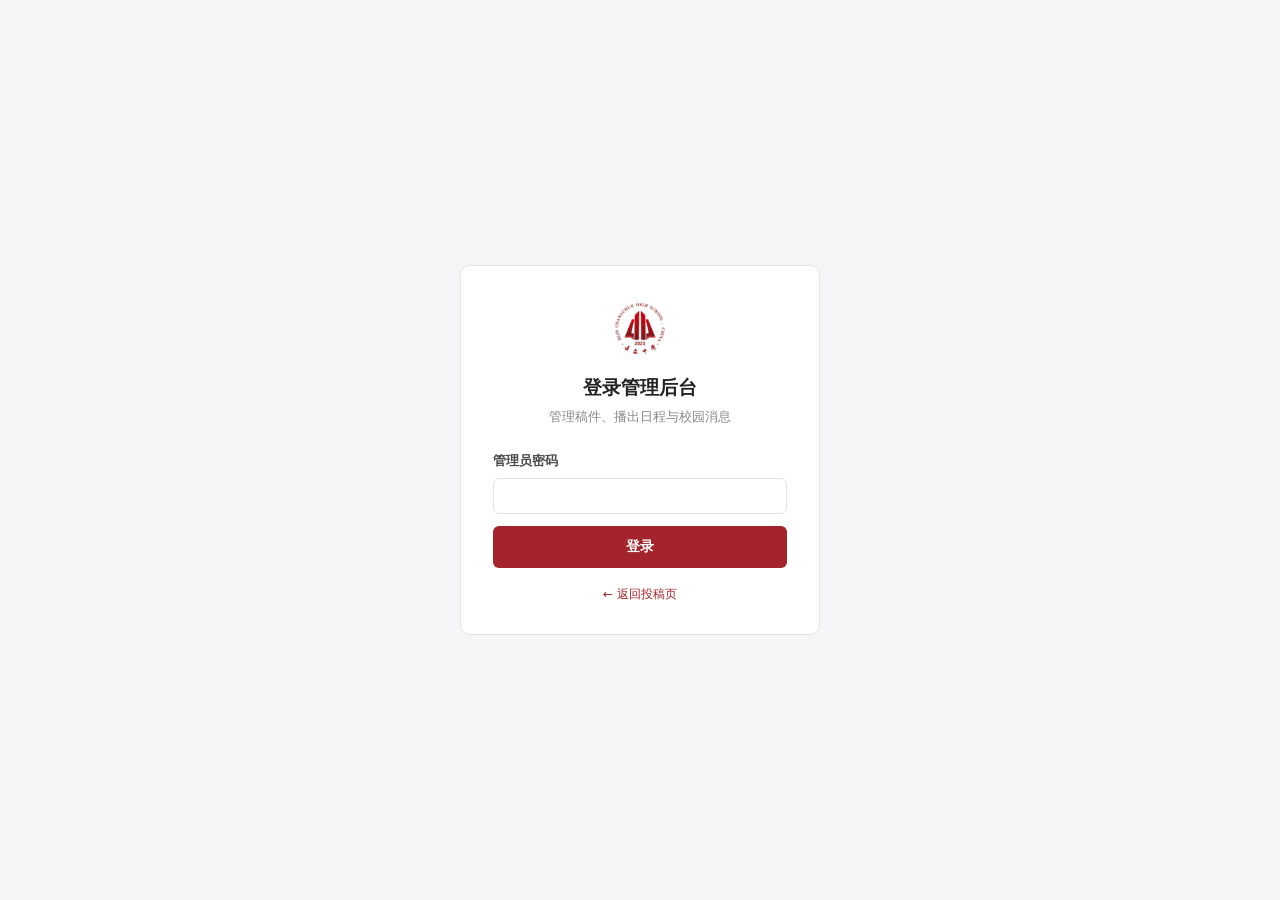
==== src/main/resources/static/admin.html @ fc545289 "初始化校园广播投稿系统" ====
<!DOCTYPE html>
<html lang="zh-CN">
<head>
<meta charset="UTF-8"><meta name="viewport" content="width=device-width, initial-scale=1"><meta name="robots" content="noindex">
<title>新媒体中心 · 投稿管理</title>
<link rel="icon" href="img/favicon.png"><link rel="stylesheet" href="css/style.css"><link rel="stylesheet" href="css/workspace.css">
</head>
<body class="page-admin">
<div class="login-wrap" id="loginView" hidden>
  <form class="login-card" id="loginForm" novalidate>
    <div class="brand"><img src="img/logo.png" alt="长春中学校徽"><span class="brand-text"><strong>新媒体中心</strong><em>广播站投稿管理</em></span></div>
    <h1>登录管理后台</h1><p class="sub">管理稿件、播出日程与校园消息</p>
    <div class="login-error" id="loginError" role="alert"></div>
    <div class="field"><label for="password">管理员密码</label><input class="input" id="password" type="password" autocomplete="current-password" required></div>
    <button class="btn btn-primary btn-block" type="submit" id="loginBtn">登录</button>
    <a class="login-return" href="index.html">← 返回投稿页</a>
  </form>
</div>

<div class="workspace" id="dashView" hidden>
  <aside class="sidebar" aria-label="后台导航">
    <a class="sidebar-brand" href="admin.html"><img src="img/logo.png" alt="长春中学校徽"><span><strong>新媒体中心</strong><small>广播站工作台</small></span></a>
    <div class="sidebar-caption">工作空间</div>
    <nav class="sidebar-nav">
      <button type="button" class="nav-item active" data-view="dashboard"><span class="nav-number">01</span><span>控制台</span></button>
      <button type="button" class="nav-item" data-view="review"><span class="nav-number">02</span><span>稿件审批</span><b id="pendingBadge">0</b></button>
      <button type="button" class="nav-item" data-view="approved"><span class="nav-number">03</span><span>已审批稿件</span></button>
      <button type="button" class="nav-item" data-view="messages"><span class="nav-number">04</span><span>消息发布</span></button>
    </nav>
    <div class="sidebar-foot"><span class="online-dot" id="serverDot"></span><span id="serverLabel">服务器状态</span><small>长春中学 · 广播站</small></div>
  </aside>
  <div class="workspace-main">
    <header class="workspace-topbar">
      <div class="breadcrumb">新媒体中心 <span>/</span> <strong id="activeViewName">控制台</strong></div>
      <div class="workspace-top-actions"><a class="btn btn-ghost btn-sm" href="index.html">← 返回投稿页</a><button class="btn btn-ghost btn-sm" id="btnSettings" type="button">设置</button><button class="btn btn-ghost btn-sm" id="btnLogout" type="button">退出</button></div>
    </header>
    <main class="workarea">
      <div id="workspaceError" class="workspace-error" role="alert" hidden></div>
      <section id="dashboardPanel" class="module-panel">
        <div class="section-heading"><div><span class="eyebrow">工作概览</span><h1>控制台</h1><p>服务器运行状态与投稿数据，一目了然。</p></div><button class="btn btn-ghost" id="refreshDashboard" type="button">刷新数据</button></div>
        <div class="overview-stats" id="statGrid"></div>
        <div class="dashboard-grid">
          <article class="card dashboard-card"><div class="card-heading"><h2>服务器状态</h2><span class="badge" id="serverStatusBadge">连接中</span></div><dl class="server-metrics" id="serverData"><p class="empty-state">正在加载…</p></dl></article>
          <article class="card dashboard-card"><div class="card-heading"><h2>近 8 周投稿</h2><span>投稿时间统计</span></div><div class="weekly-chart" id="weeklyChart"></div></article>
          <article class="card dashboard-card"><div class="card-heading"><h2>班级投稿排行</h2><span>前 8 名</span></div><div id="classRank"></div></article>
          <article class="card dashboard-card"><div class="card-heading"><h2>近期播出日程</h2><button type="button" class="text-button" id="openBroadcastCalendar">查看日历 →</button></div><div id="upcomingSchedule"></div></article>
        </div>
      </section>

      <section id="manuscriptPanel" class="module-panel" hidden>
        <div class="section-heading"><div><span class="eyebrow" id="manuscriptEyebrow">编辑工作</span><h1 id="manuscriptTitle">稿件审批</h1><p id="manuscriptDescription">选择稿件，在右侧完成审批。</p></div><div class="heading-actions"><button class="btn btn-danger" id="approveAllButton" type="button">全部审核</button><button class="btn btn-ghost" id="newButton" type="button">手动登记</button></div></div>
        <div class="approved-tabs" id="approvedTabs" role="tablist" aria-label="已审批稿件视图" hidden>
          <button class="approved-tab active" id="approvedListTab" type="button" role="tab" aria-selected="true" aria-controls="manuscriptListPanel" data-approved-view="list">已审批稿件</button>
          <button class="approved-tab" id="approvedScheduledTab" type="button" role="tab" aria-selected="false" aria-controls="manuscriptListPanel" data-approved-view="scheduled">已安排稿件</button>
          <button class="approved-tab" id="approvedCalendarTab" type="button" role="tab" aria-selected="false" aria-controls="calendarPanel" data-approved-view="calendar">播出日历</button>
        </div>
        <div class="review-grid" id="manuscriptListPanel">
          <article class="card manuscript-list">
            <div class="list-filters"><input class="input" id="filterQ" type="search" placeholder="搜索编号、姓名或内容" aria-label="搜索稿件"><select class="select" id="filterStatus" aria-label="筛选已审批状态" hidden><option value="">全部状态</option><option>已通过</option><option>已播出</option><option>已退稿</option></select><button class="text-button" id="resetFilters" type="button">重置</button></div>
            <div class="list-toolbar"><label><input id="selectPage" type="checkbox"> 全选本页</label><span id="listCount">正在加载…</span><div class="export-actions"><button class="text-button" data-export="csv" type="button">CSV</button><button class="text-button" data-export="xlsx" type="button">Excel</button></div></div>
            <div class="table-scroll"><table class="data manuscript-table"><thead><tr><th class="checkbox-cell"></th><th>稿件 / 投稿人</th><th>状态</th></tr></thead><tbody id="manuscriptBody"><tr><td colspan="3" class="empty-state">正在加载稿件…</td></tr></tbody></table></div>
            <div class="pager"><span class="info" id="pagerInfo"></span><div class="btns" id="pagerBtns"></div></div>
          </article>
          <aside class="card operation-panel" aria-labelledby="operationHeading">
            <div class="card-heading"><h2 id="operationHeading">稿件操作</h2><span class="selected-chip" id="selectionCount">已选 0 篇</span></div>
            <p id="selectionEmpty" class="empty-state">从左侧列表选择稿件后进行操作。</p>
            <div id="selectedDetails" class="selected-details" hidden></div>
            <div class="field"><label for="operationNote">审批 / 编辑备注</label><textarea class="textarea compact-textarea" id="operationNote" maxlength="300" placeholder="选填，记录审批意见"></textarea></div>
            <div id="reviewActions"><div class="operation-buttons"><button class="btn btn-primary" id="approveSelected" type="button" disabled>通过所选</button><button class="btn btn-ghost" id="rejectSelected" type="button" disabled>退回所选</button></div></div>
            <div id="approvedActions" hidden>
              <div class="row-2"><div class="field"><label for="scheduleDate">播出日期</label><input class="input" id="scheduleDate" type="date"></div><div class="field"><label for="scheduleTime">播出时间</label><input class="input" id="scheduleTime" type="time" value="12:00"></div></div>
              <button class="btn btn-primary btn-block" id="scheduleSelected" type="button" disabled>添加到日程</button>
              <div class="operation-buttons"><button class="btn btn-ghost btn-sm" id="markPlayed" type="button" disabled>标记已播出</button><button class="btn btn-ghost btn-sm" id="clearSchedule" type="button" disabled>移出日程</button></div>
              <div class="row-2 single-edit"><div class="field"><label for="operationScore">评分（选填）</label><input class="input" id="operationScore" type="number" min="0" max="100" step="1"></div><button class="btn btn-ghost" id="saveSelected" type="button" disabled>保存评分 / 备注</button></div>
              <button class="text-button" id="reopenSelected" type="button" disabled>重新提交审批</button>
            </div>
            <div class="operation-footer"><button class="text-button danger-text" id="deleteSelected" type="button" disabled>删除所选稿件</button><span>单篇删除</span></div>
          </aside>
        </div>
        <section id="calendarPanel" role="tabpanel" aria-labelledby="approvedCalendarTab" hidden>
          <div class="calendar-layout">
            <article class="card broadcast-calendar">
              <div class="calendar-toolbar"><h2 id="calendarMonthLabel"></h2><div class="calendar-controls"><button class="btn btn-ghost btn-sm" id="calendarPrev" type="button" aria-label="上个月">←</button><input class="input" id="calendarMonth" type="month" aria-label="选择日历月份"><button class="btn btn-ghost btn-sm" id="calendarNext" type="button" aria-label="下个月">→</button><button class="btn btn-ghost btn-sm" id="calendarToday" type="button">今天</button></div></div>
              <div class="calendar-weekdays" aria-hidden="true"><span>一</span><span>二</span><span>三</span><span>四</span><span>五</span><span>六</span><span>日</span></div>
              <div class="calendar-days" id="calendarDays" aria-label="选择播出日期"></div>
              <p class="calendar-hint">日期下方显示当天稿件数量。在右侧切换稿件的待播出 / 已播出状态；尚未排期的稿件可在「已审批稿件」中添加到日程。</p>
            </article>
            <aside class="card calendar-agenda" aria-labelledby="calendarDayHeading">
              <div class="card-heading"><h2 id="calendarDayHeading"></h2><span id="calendarDayCount"></span></div>
              <div id="calendarDayItems" aria-live="polite"></div>
            </aside>
          </div>
        </section>
      </section>

      <section id="messagesPanel" class="module-panel" hidden>
        <div class="section-heading"><div><span class="eyebrow">校园消息</span><h1>消息发布</h1><p>发布公告或下一期投稿计划，展示在投稿页公告栏。</p></div></div>
        <div class="message-grid">
          <article class="card message-composer"><h2>发布新消息</h2><form id="messageForm" novalidate>
            <div class="field"><label for="messageKind">消息类型</label><select class="select" id="messageKind"><option>公告</option><option>投稿计划</option></select></div>
            <div class="field"><label for="messageTitle">标题<span class="req">*</span></label><input class="input" id="messageTitle" maxlength="80" placeholder="输入公告或计划标题"></div>
            <div class="field"><label for="messageContent">消息内容<span class="req">*</span></label><textarea class="textarea" id="messageContent" maxlength="2000" placeholder="写下需要向同学们发布的消息"></textarea></div>
            <div class="publisher-line"><span>发布者</span><strong>新媒体中心</strong></div><button class="btn btn-primary btn-block" id="publishMessage" type="submit">发布消息</button>
          </form></article>
          <article class="card message-history"><div class="card-heading"><h2>已发布消息</h2><span id="messageCount"></span></div><div id="messageHistory"><p class="empty-state">正在加载…</p></div></article>
        </div>
      </section>
    </main>
  </div>
</div>

<dialog class="workspace-dialog risk-dialog" id="confirmDialog"><form method="dialog"><span class="risk-label" id="confirmLabel">操作确认</span><h2 id="confirmTitle">确认操作</h2><p id="confirmMessage"></p><div class="dialog-actions"><button class="btn btn-ghost" value="cancel">取消</button><button class="btn btn-danger" id="confirmAccept" value="confirm">确认操作</button></div></form></dialog>
<dialog class="workspace-dialog" id="newDialog"><form id="newForm" novalidate><div class="card-heading"><h2>手动登记稿件</h2><button class="icon-btn" type="button" data-close="newDialog" aria-label="关闭">×</button></div><div class="row-2"><div class="field"><label for="newAuthor">姓名</label><input class="input" id="newAuthor" maxlength="20"></div><div class="field"><label for="newClass">班级</label><input class="input" id="newClass" maxlength="30"></div></div><div class="field"><label for="newContent">投稿内容（1–100 字）</label><textarea class="textarea" id="newContent" maxlength="100"></textarea></div><div class="field"><label for="newContact">联系方式（选填）</label><input class="input" id="newContact" maxlength="50"></div><button class="btn btn-primary btn-block" id="createManuscript" type="submit">登记稿件</button></form></dialog>
<dialog class="workspace-dialog" id="settingsDialog"><form id="passwordForm" novalidate><div class="card-heading"><h2>修改管理员密码</h2><button class="icon-btn" type="button" data-close="settingsDialog" aria-label="关闭">×</button></div><div class="field"><label for="oldPassword">原密码</label><input class="input" id="oldPassword" type="password" autocomplete="current-password"></div><div class="field"><label for="newPassword">新密码（admin 或 6–64 位）</label><input class="input" id="newPassword" type="password" autocomplete="new-password"></div><div class="field"><label for="confirmPassword">确认密码</label><input class="input" id="confirmPassword" type="password" autocomplete="new-password"></div><p class="settings-hint">修改后注销全部登录会话，项目说明中的默认密码保持不变。</p><button class="btn btn-primary btn-block" id="changePassword" type="submit">保存密码</button></form></dialog>
<div class="toasts" id="toasts" aria-live="polite"></div>
<script src="js/admin-workspace.js"></script>
</body></html>
---- src/main/resources/static/css/style.css ----
/* ==========================================================================
   校园广播投稿系统 · 样式
   主色取自校徽红，其余保持克制：白底、细边框、少装饰。
   ========================================================================== */

:root {
  --brand: #a3242a;
  --brand-dark: #861b20;
  --brand-soft: #f9eeee;

  --ink: #222222;
  --ink-2: #4a4a4a;
  --muted: #888884;

  --bg: #fafaf8;
  --card: #ffffff;
  --line: #e5e5e0;
  --line-2: #f0f0ec;

  --ok: #2f7d4f;
  --ok-soft: #eaf3ee;
  --warn: #a9670f;
  --warn-soft: #fbf2e3;
  --danger: #b3261e;
  --danger-soft: #fbeceb;

  --radius: 8px;
  --radius-sm: 6px;

  --font-sans: "Microsoft YaHei", "PingFang SC", "Hiragino Sans GB", "Noto Sans SC",
               system-ui, -apple-system, sans-serif;
  --font-serif: var(--font-sans);
  --font-mono: Consolas, "Courier New", monospace;
}

* { box-sizing: border-box; }
[hidden] { display: none !important; }
html { scroll-behavior: smooth; }

body {
  margin: 0;
  min-height: 100vh;
  display: flex;
  flex-direction: column;
  font-family: var(--font-sans);
  font-size: 14px;
  line-height: 1.7;
  color: var(--ink);
  background: var(--bg);
  -webkit-font-smoothing: antialiased;
}

h1, h2, h3, h4 { margin: 0; font-weight: 600; line-height: 1.4; }
p { margin: 0; }
a { color: inherit; text-decoration: none; }
button { font-family: inherit; }
img, svg { display: block; }

.wrap { width: min(1060px, 100% - 40px); margin-inline: auto; }

.skip {
  position: absolute; left: -9999px; top: 0; padding: 8px 14px;
  background: var(--brand); color: #fff; z-index: 99;
}
.skip:focus { left: 0; }
:focus-visible { outline: 2px solid var(--brand); outline-offset: 2px; }

.file-warning {
  background: #fbf2e3; border-bottom: 1px solid #efdfc4; color: #8a5a12;
  font-size: 12.5px; line-height: 1.6; padding: 9px 16px; text-align: center;
}

/* ------------------------------------------------------------------ 头部 */
.site-head { background: #fff; border-bottom: 1px solid var(--line); }
.head-inner {
  display: flex; align-items: center; justify-content: space-between;
  gap: 24px; min-height: 64px;
}
.brand { display: flex; align-items: center; gap: 10px; }
.brand img { width: 38px; height: 38px; }
.brand-text { display: flex; flex-direction: column; line-height: 1.3; }
.brand-text strong { font-size: 15px; letter-spacing: .02em; }
.brand-text em {
  font-style: normal; font-size: 11.5px; color: var(--muted); letter-spacing: .08em;
}

.head-nav { display: flex; align-items: center; gap: 4px; }
.head-nav a {
  padding: 6px 10px; font-size: 13.5px; color: var(--ink-2); border-radius: var(--radius-sm);
}
.head-nav a:hover { background: #f4f4f1; color: var(--ink); }
.head-nav .ghost-link { color: var(--muted); }
.head-nav .ghost-link:hover { color: var(--brand); background: none; }

/* ------------------------------------------------------------------ 页面 */
.page { width: min(660px, 100% - 40px); margin: 0 auto; padding: 44px 0 60px; }
.page-head { text-align: center; margin-bottom: 24px; }
.page-head h1 { font-size: 26px; letter-spacing: .01em; }
.page-head p { margin-top: 8px; color: var(--ink-2); font-size: 14px; }

/* ------------------------------------------------------------------ 卡片 */
.card {
  background: var(--card);
  border: 1px solid var(--line);
  border-radius: var(--radius);
}

.form-card { padding: 26px 28px 28px; }

/* ------------------------------------------------------------------ 表单 */
.field { margin-bottom: 16px; }
.field > label, .field-label {
  display: block; font-size: 13px; font-weight: 600; color: var(--ink-2); margin-bottom: 6px;
}
.field .req { color: var(--brand); margin-left: 2px; }
.field .opt { color: var(--muted); font-weight: 400; margin-left: 4px; font-size: 12px; }

.input, .select, .textarea {
  width: 100%; padding: 9px 12px;
  font-family: inherit; font-size: 14px; color: var(--ink);
  background: #fff;
  border: 1px solid var(--line);
  border-radius: var(--radius-sm);
  transition: border-color .15s;
}
.input::placeholder, .textarea::placeholder { color: #b0b0ab; }
.input:hover, .select:hover, .textarea:hover { border-color: #cfcfc8; }
.input:focus, .select:focus, .textarea:focus { outline: none; border-color: #8f8f89; }
.textarea { resize: vertical; min-height: 140px; line-height: 1.75; }
.field.invalid .input, .field.invalid .textarea { border-color: var(--danger); }

.row-2 { display: grid; grid-template-columns: 1fr 1fr; gap: 14px; }
.field-foot { display: flex; justify-content: space-between; gap: 12px; margin-top: 6px; font-size: 12px; color: var(--muted); }
.counter.over { color: var(--danger); }

.btn {
  display: inline-flex; align-items: center; justify-content: center; gap: 6px;
  padding: 9px 18px; border-radius: var(--radius-sm); border: 1px solid transparent;
  font-size: 13.5px; font-weight: 600; cursor: pointer;
  transition: background .15s, border-color .15s, color .15s;
  white-space: nowrap;
}
.btn[disabled] { opacity: .55; cursor: not-allowed; }
.btn-primary { background: var(--brand); color: #fff; }
.btn-primary:hover:not([disabled]) { background: var(--brand-dark); }
.btn-amber { background: var(--brand); color: #fff; }
.btn-amber:hover:not([disabled]) { background: var(--brand-dark); }
.btn-ghost { background: #fff; border-color: var(--line); color: var(--ink-2); }
.btn-ghost:hover:not([disabled]) { border-color: #cfcfc8; color: var(--ink); }
.btn-danger { background: #fff; border-color: #e8c9c6; color: var(--danger); }
.btn-danger:hover:not([disabled]) { background: var(--danger-soft); }
.btn-sm { padding: 5px 12px; font-size: 12.5px; }
.btn-block { width: 100%; padding: 11px 18px; font-size: 14px; }

.submit-row { display: flex; align-items: center; justify-content: space-between; gap: 16px; margin-top: 20px; }
.form-tip { font-size: 12px; color: var(--muted); line-height: 1.6; }

.alert {
  display: none; margin-bottom: 16px; padding: 10px 12px;
  border-radius: var(--radius-sm); font-size: 13px;
  border: 1px solid #eccdca; background: var(--danger-soft); color: #8c2a23;
}
.alert.show { display: block; }

/* 提交成功 */
.success { display: none; text-align: center; padding: 12px 4px 4px; }
.success.show { display: block; }
.success .seal {
  width: 52px; height: 52px; margin: 0 auto 14px; border-radius: 50%;
  display: grid; place-items: center;
  background: var(--ok-soft); color: var(--ok); font-size: 24px;
}
.success h3 { font-size: 20px; }
.success p { color: var(--ink-2); margin-top: 6px; font-size: 13px; }
.success .actions { display: flex; gap: 8px; justify-content: center; margin-top: 18px; flex-wrap: wrap; }

/* ------------------------------------------------------------------ 页脚 */
.site-foot {
  margin-top: auto;
  border-top: 1px solid var(--line); padding: 22px 0 30px;
  color: var(--muted); font-size: 12px;
}
.foot-inner { display: flex; justify-content: space-between; gap: 16px; flex-wrap: wrap; }

/* ==========================================================================
   管理后台
   ========================================================================== */

.page-admin { background: #f7f7f5; }

/* 登录 */
.login-wrap { min-height: 100vh; display: grid; place-items: center; padding: 24px; }
.login-card {
  width: min(360px, 100%); padding: 34px 32px 30px;
  background: #fff; border: 1px solid var(--line); border-radius: 10px;
}
.login-card .brand { justify-content: center; margin-bottom: 18px; }
.login-card .brand img { width: 56px; height: 56px; }
.login-card .brand-text { display: none; }
.login-card h1 { font-size: 19px; text-align: center; }
.login-card .sub { text-align: center; color: var(--muted); font-size: 12.5px; margin: 6px 0 22px; }
.login-card .field { margin-bottom: 12px; }
.login-error {
  display: none; margin-bottom: 12px; padding: 8px 11px; border-radius: var(--radius-sm);
  background: var(--danger-soft); color: #8c2a23; font-size: 12.5px;
}
.login-error.show { display: block; }
.login-foot { margin-top: 16px; text-align: center; font-size: 11.5px; color: var(--muted); }

/* 顶栏 */
.topbar { background: #fff; border-bottom: 1px solid var(--line); }
.topbar-inner {
  width: min(1240px, 100% - 32px); margin-inline: auto;
  display: flex; align-items: center; gap: 14px; min-height: 58px;
}
.topbar .brand img { width: 32px; height: 32px; }
.top-actions { margin-left: auto; display: flex; align-items: center; gap: 8px; flex-wrap: wrap; }
.top-actions .btn { padding: 6px 13px; font-size: 12.5px; }

.dash-main { width: min(1240px, 100% - 32px); margin-inline: auto; padding: 22px 0 56px; }

/* 指标 */
.stat-grid { display: grid; grid-template-columns: repeat(5, minmax(0, 1fr)); gap: 12px; margin-bottom: 14px; }
.stat-card {
  background: #fff; border: 1px solid var(--line); border-radius: var(--radius);
  padding: 14px 16px;
}
.stat-card .label { font-size: 12px; color: var(--muted); }
.stat-card .value { font-size: 26px; line-height: 1.3; font-weight: 600; margin-top: 2px; }
.stat-card .value small { font-size: 12px; font-weight: 400; color: var(--muted); margin-left: 2px; }
.stat-card .delta { font-size: 11.5px; color: var(--muted); }
.stat-card.accent { border-color: #e4c9c7; background: #fdf8f7; }
.stat-card.accent .value { color: var(--brand); }

/* 图表 */
.charts { display: grid; grid-template-columns: minmax(0, 1.9fr) minmax(0, 1fr); gap: 12px; margin-bottom: 14px; }
.chart-card { padding: 16px 18px 14px; min-width: 0; display: flex; flex-direction: column; }
.chart-card.classes { grid-column: 1 / -1; }
.chart-card h3 {
  font-size: 13px; color: var(--ink-2); font-weight: 600;
  display: flex; align-items: center; justify-content: space-between; margin-bottom: 12px;
}
.chart-card h3 span { font-size: 11.5px; color: var(--muted); font-weight: 400; }
.chart-body { min-height: 30px; flex: 1; }
.chart-body svg { width: 100%; height: auto; overflow: visible; }
#statusDonut { display: flex; align-items: center; }

.legend { display: flex; gap: 16px; margin-top: 8px; font-size: 11.5px; color: var(--muted); }
.legend i { display: inline-block; width: 9px; height: 9px; border-radius: 2px; margin-right: 5px; }

.donut-wrap { display: flex; align-items: center; gap: 16px; }
.donut {
  width: 96px; height: 96px; border-radius: 50%; flex: none; position: relative;
  background: conic-gradient(var(--line) 0 100%);
}
.donut::after { content: ""; position: absolute; inset: 15px; border-radius: 50%; background: #fff; }
.donut-center { position: absolute; inset: 0; display: grid; place-items: center; z-index: 2; text-align: center; }
.donut-center b { font-size: 18px; line-height: 1; }
.donut-center span { font-size: 10px; color: var(--muted); }
.donut-legend { display: grid; gap: 5px; font-size: 12px; color: var(--ink-2); min-width: 0; }
.donut-legend div { display: flex; align-items: center; gap: 6px; }
.donut-legend i { width: 8px; height: 8px; border-radius: 2px; flex: none; }
.donut-legend b { margin-left: auto; font-weight: 600; color: var(--ink); padding-left: 8px; }

.bars { display: grid; gap: 8px; }
.bars.two-col {
  grid-template-columns: 1fr 1fr;
  grid-template-rows: repeat(4, auto);
  grid-auto-flow: column;
  column-gap: 32px;
}
.bar-row { display: grid; grid-template-columns: 92px 1fr 34px; align-items: center; gap: 10px; font-size: 12px; }
.bar-row .name { color: var(--ink-2); overflow: hidden; text-overflow: ellipsis; white-space: nowrap; }
.bar-track { height: 6px; border-radius: 3px; background: #f0f0ec; overflow: hidden; }
.bar-fill { display: block; height: 100%; border-radius: 3px; background: var(--brand); }
.bar-fill.amber { background: #c9a24a; }
.bar-row .num { text-align: right; color: var(--ink); font-weight: 600; font-variant-numeric: tabular-nums; }
.empty-hint { color: var(--muted); font-size: 12.5px; padding: 6px 0; }

/* 表格 */
.table-card { padding: 18px 18px 12px; }
.filter-bar { display: flex; flex-wrap: wrap; gap: 8px; align-items: center; margin-bottom: 14px; }
.filter-bar .search { position: relative; flex: 1 1 240px; min-width: 200px; }
.filter-bar .search .input { padding-left: 32px; }
.filter-bar .search::before {
  content: "⌕"; position: absolute; left: 12px; top: 50%; transform: translateY(-52%);
  color: var(--muted); font-size: 15px; pointer-events: none;
}
.filter-bar .select { width: auto; min-width: 108px; padding: 8px 28px 8px 10px; font-size: 12.5px; }
.filter-bar .input { padding: 8px 10px; font-size: 12.5px; }
.filter-bar .date { width: 132px; }
.filter-count { font-size: 12px; color: var(--muted); white-space: nowrap; margin-left: auto; }

.table-scroll { overflow-x: auto; }
table.data { width: 100%; border-collapse: collapse; font-size: 13px; min-width: 860px; }
table.data thead th {
  text-align: left; font-size: 12px; font-weight: 600; color: var(--muted);
  padding: 8px 10px; border-bottom: 1px solid var(--line); white-space: nowrap;
}
table.data tbody td { padding: 10px; border-bottom: 1px solid var(--line-2); vertical-align: middle; }
table.data tbody tr:hover { background: #fafaf7; }
table.data .code { font-family: var(--font-mono); font-size: 12px; color: var(--muted); white-space: nowrap; }
table.data .title-cell { max-width: 300px; }
table.data .title-cell b {
  display: block; font-weight: 600; overflow: hidden; text-overflow: ellipsis; white-space: nowrap;
}
table.data .title-cell span {
  display: block; font-size: 11.5px; color: var(--muted);
  overflow: hidden; text-overflow: ellipsis; white-space: nowrap;
}
table.data .cat-tag { font-size: 12px; color: var(--ink-2); white-space: nowrap; }
table.data .row-actions { display: flex; gap: 6px; justify-content: flex-end; }
table.data .mini {
  border: 1px solid var(--line); background: #fff; border-radius: var(--radius-sm);
  padding: 4px 10px; font-size: 12px; color: var(--ink-2); cursor: pointer;
}
table.data .mini:hover { border-color: #cfcfc8; color: var(--ink); }

.badge {
  display: inline-block; padding: 2px 8px; border-radius: 4px;
  font-size: 12px; font-weight: 600; white-space: nowrap; border: 1px solid transparent;
}
.badge.st-pending { background: var(--warn-soft); color: var(--warn); border-color: #efdfc4; }
.badge.st-passed { background: var(--brand-soft); color: var(--brand); border-color: #ecd3d2; }
.badge.st-aired { background: var(--ok-soft); color: var(--ok); border-color: #d4e7dc; }
.badge.st-rejected { background: #f1f1ee; color: #6f6f6a; border-color: #e6e6e1; }
.badge.st-select {
  cursor: pointer; padding-right: 4px; font-family: inherit;
}

.pager { display: flex; align-items: center; justify-content: space-between; gap: 14px; padding: 12px 2px 2px; flex-wrap: wrap; }
.pager .info { font-size: 12px; color: var(--muted); }
.pager .btns { display: flex; gap: 4px; }
.pager button {
  min-width: 30px; height: 30px; padding: 0 8px; border-radius: var(--radius-sm);
  border: 1px solid var(--line); background: #fff; color: var(--ink-2);
  font-size: 12.5px; cursor: pointer;
}
.pager button:hover:not([disabled]) { border-color: #cfcfc8; color: var(--ink); }
.pager button[disabled] { opacity: .4; cursor: not-allowed; }
.pager button.current { background: var(--brand); border-color: var(--brand); color: #fff; }

/* 弹窗 */
.modal {
  position: fixed; inset: 0; z-index: 60; display: none;
  align-items: center; justify-content: center; padding: 20px;
  background: rgba(30, 30, 30, .35);
}
.modal.open { display: flex; }
.modal-card {
  width: min(600px, 100%); max-height: calc(100vh - 40px); overflow-y: auto;
  background: #fff; border-radius: 10px; padding: 24px 26px 22px;
  box-shadow: 0 16px 40px rgba(0, 0, 0, .16);
}
.modal-card.small { width: min(400px, 100%); }
.modal-head { display: flex; align-items: flex-start; justify-content: space-between; gap: 14px; margin-bottom: 16px; }
.modal-head h2 { font-size: 17px; }
.modal-head .sub { font-size: 12px; color: var(--muted); margin-top: 2px; font-family: var(--font-mono); }
.icon-btn {
  width: 28px; height: 28px; flex: none; display: grid; place-items: center;
  border-radius: var(--radius-sm); border: 1px solid var(--line); background: #fff;
  color: var(--ink-2); font-size: 16px; cursor: pointer; line-height: 1;
}
.icon-btn:hover { background: #f7f7f4; }
.modal-body { display: grid; gap: 14px; }
.modal-body .row-2 { gap: 12px; }
.modal-foot {
  display: flex; justify-content: space-between; gap: 10px; margin-top: 20px;
  padding-top: 16px; border-top: 1px solid var(--line-2); flex-wrap: wrap;
}
.modal-foot .right { display: flex; gap: 8px; margin-left: auto; }

.detail-content {
  background: #fafaf7; border: 1px solid var(--line-2); border-radius: var(--radius-sm);
  padding: 12px 14px; font-size: 13px; line-height: 1.8; color: var(--ink-2);
  white-space: pre-wrap; max-height: 200px; overflow-y: auto;
}
.detail-meta { display: flex; flex-wrap: wrap; gap: 6px 16px; font-size: 12.5px; color: var(--muted); margin-top: 8px; }
.detail-meta b { color: var(--ink); font-weight: 600; }

/* 提示 */
.toasts { position: fixed; right: 18px; bottom: 18px; z-index: 90; display: grid; gap: 8px; }
.toast {
  padding: 10px 14px; border-radius: var(--radius-sm); font-size: 12.5px;
  color: #fff; background: #333; max-width: 320px;
}
.toast.err { background: var(--danger); }
.toast.ok { background: #2f2f2f; }

/* 点歌信息 */
.song-info { padding: 12px 14px; border: 1px solid var(--line); border-radius: var(--radius-sm); overflow-wrap: anywhere; }
.song-info a { display: inline-block; margin-top: 8px; color: var(--brand); }
#submissionCode { display: inline-block; font-family: var(--font-mono); overflow-wrap: anywhere; }

/* -------------------------------------------------------------- 响应式 */
@media (max-width: 1000px) {
  .charts { grid-template-columns: 1fr; }
  .chart-card.classes { grid-column: auto; }
  .bars.two-col { grid-template-columns: 1fr; grid-template-rows: none; grid-auto-flow: row; }
  .stat-grid { grid-template-columns: repeat(3, minmax(0, 1fr)); }
}

@media (max-width: 860px) {
  .page { padding: 32px 0 48px; }
  .page-head h1 { font-size: 23px; }
}

@media (max-width: 640px) {
  .wrap, .page { width: calc(100% - 28px); }
  .form-card { padding: 20px 16px 22px; }
  .row-2 { grid-template-columns: 1fr; }
  .submit-row { flex-direction: column; align-items: stretch; gap: 10px; }
  .form-tip { max-width: none; }
  .stat-grid { grid-template-columns: repeat(2, minmax(0, 1fr)); gap: 8px; }
  .stat-card .value { font-size: 22px; }
  .topbar-inner { flex-wrap: wrap; padding: 8px 0; gap: 8px; }
  .top-actions { width: 100%; }
  .top-actions .btn { flex: 1 1 auto; }
  .filter-bar .date { width: calc(50% - 4px); }
  .filter-count { margin-left: 0; }
  .modal-card { padding: 18px 16px; }
  .table-card { padding: 14px 12px 8px; }
  .bars.two-col { column-gap: 0; }
}

@media print {
  .site-head, .topbar, .filter-bar, .pager, .row-actions { display: none !important; }
  body { background: #fff; }
}
---- src/main/resources/static/css/workspace.css ----
/* 投稿页与新媒体中心工作台 */
.public-main { width: min(1100px, calc(100% - 40px)); margin: 0 auto; padding: 42px 0 64px; }
.public-main .page-head { text-align: left; margin-bottom: 30px; }
.public-main .page-head h1 { font-size: 28px; }
.public-main .page-head p { color: var(--muted); }
.public-layout { display: grid; grid-template-columns: minmax(0, 1.45fr) minmax(300px, 1fr); gap: 28px; align-items: start; }
.form-heading { font-size: 19px; margin-bottom: 24px; }
.public-main .textarea { min-height: 160px; }
.public-main .select { width: 100%; }
.text-button { border: 0; padding: 0; background: transparent; color: var(--brand); font-size: 13px; cursor: pointer; line-height: 1.6; }
.text-button:disabled { color: #aaa; cursor: default; }
.field-error { margin-top: 6px; color: var(--danger); font-size: 12px; }
.field.invalid .select { border-color: var(--danger); }
.eyebrow { display: block; color: var(--brand); font-size: 11px; letter-spacing: .1em; margin-bottom: 6px; }
.announcement-board { padding: 0 2px; }
.board-heading { display: flex; align-items: center; justify-content: space-between; margin-bottom: 16px; }
.board-heading h2 { font-size: 22px; }
.board-count { color: var(--muted); font-size: 12px; background: #eeeeea; border-radius: 20px; padding: 3px 10px; }
.announcement-feed { display: grid; gap: 14px; }
.announcement-card { background: #fff; border: 1px solid var(--line); border-radius: 10px; padding: 20px; overflow-wrap: anywhere; }
.announcement-card h3 { font-size: 17px; margin: 10px 0 7px; }
.message-kind { display: inline-block; color: var(--brand); background: var(--brand-soft); padding: 2px 8px; border-radius: 4px; font-size: 11px; }
.announcement-meta { color: var(--muted); font-size: 12px; }
.announcement-content { margin-top: 14px; white-space: pre-wrap; font-size: 13px; line-height: 1.9; }
.message-period { margin-top: 12px; font-size: 12px; color: #657469; }
.empty-state { color: var(--muted); padding: 28px 16px; text-align: center; font-size: 13px; }
.announcement-board > .empty-state { border: 1px dashed var(--line); }
.page-admin { background: #f4f5f7; }
.workspace { min-height: 100vh; display: flex; }
.sidebar { width: 226px; flex: none; position: fixed; inset: 0 auto 0 0; background: #24272c; color: #d9dadd; display: flex; flex-direction: column; padding: 28px 16px 20px; z-index: 30; }
.sidebar-brand { display: flex; align-items: center; gap: 12px; padding: 0 10px 34px; }
.sidebar-brand img { width: 40px; height: 40px; border-radius: 8px; background: #fff; padding: 3px; }
.sidebar-brand strong { display: block; font-size: 16px; color: #fff; }
.sidebar-brand small { display: block; color: #9a9da3; font-size: 11px; margin-top: 4px; }
.sidebar-caption { font-size: 10px; color: #8a8d94; padding: 0 14px; margin-bottom: 12px; letter-spacing: .15em; }
.sidebar-nav { display: grid; gap: 6px; }
.nav-item { display: flex; align-items: center; gap: 13px; width: 100%; border: 0; border-radius: 7px; background: transparent; color: #c9ccd2; font-size: 13px; padding: 14px; text-align: left; cursor: pointer; }
.nav-item:hover { background: #31353b; color: #fff; }
.nav-item.active { background: #a3242a; color: #fff; }
.nav-number { font-size: 11px; opacity: .65; font-family: var(--font-mono); }
.nav-item b { font-size: 10px; font-weight: 500; margin-left: auto; background: #ffffff26; border-radius: 12px; padding: 1px 7px; }
.sidebar-foot { margin-top: auto; padding: 16px 12px 0; border-top: 1px solid #3c3f45; font-size: 12px; }
.sidebar-foot small { display: block; color: #8c9199; font-size: 10px; margin-top: 8px; }
.online-dot { display: inline-block; width: 7px; height: 7px; border-radius: 50%; background: #9599a2; margin-right: 7px; }
.online-dot.online { background: #74bb8b; }
.workspace-main { margin-left: 226px; min-width: 0; flex: 1; }
.workspace-topbar { height: 74px; border-bottom: 1px solid #e6e8eb; background: #fff; display: flex; align-items: center; justify-content: space-between; padding: 0 34px; gap: 16px; }
.breadcrumb { color: #92969d; font-size: 12px; }
.breadcrumb span { padding: 0 12px; color: #ccc; }
.breadcrumb strong { font-weight: 500; color: #4a4f57; }
.workspace-top-actions { display: flex; gap: 8px; }
.workarea { padding: 32px 34px 50px; max-width: 1540px; margin: 0 auto; }
.section-heading { display: flex; align-items: center; justify-content: space-between; gap: 18px; margin-bottom: 26px; }
.section-heading h1 { font-size: 25px; }
.section-heading p { color: #92969d; font-size: 12px; margin-top: 8px; }
.heading-actions { display: flex; gap: 10px; }
.workspace-error { border: 1px solid #edc9c9; color: var(--danger); background: #fff5f4; border-radius: 7px; padding: 12px 16px; margin-bottom: 20px; }
.overview-stats { display: grid; grid-template-columns: repeat(4, minmax(0, 1fr)); gap: 16px; margin-bottom: 22px; }
.overview-stat { background: #fff; border: 1px solid #e5e7eb; border-radius: 9px; padding: 20px; }
.overview-stat p { font-size: 12px; color: #92969d; }
.overview-stat strong { display: block; font-size: 29px; font-weight: 600; margin-top: 9px; line-height: 1.2; }
.overview-stat small { display: block; font-size: 11px; color: #a7abb1; margin-top: 8px; }
.overview-stat.accent strong { color: var(--brand); }
.dashboard-grid { display: grid; grid-template-columns: repeat(2, minmax(0, 1fr)); gap: 22px; }
.dashboard-card { padding: 22px; min-width: 0; }
.card-heading { display: flex; align-items: center; justify-content: space-between; gap: 10px; margin-bottom: 20px; }
.card-heading h2 { font-size: 16px; }
.card-heading > span { font-size: 11px; color: #92969d; }
.server-metrics { margin: 0; display: grid; grid-template-columns: 1fr 1fr; gap: 20px; }
.server-metrics dt { font-size: 11px; color: #92969d; }
.server-metrics dd { margin: 5px 0 0; font-size: 14px; font-weight: 500; overflow-wrap: anywhere; }
.weekly-chart { height: 185px; display: flex; align-items: flex-end; justify-content: space-around; gap: 9px; padding-top: 22px; }
.week-bar { flex: 1; text-align: center; font-size: 10px; color: #999da5; min-width: 0; }
.week-bar i { display: block; background: #a3242a; border-radius: 4px 4px 0 0; width: 60%; margin: 5px auto; min-height: 3px; }
.week-bar b { font-weight: 500; color: #555b64; }
.rank-row { display: flex; align-items: center; gap: 12px; padding: 11px 0; border-bottom: 1px solid #f0f1f3; font-size: 12px; }
.rank-row span:first-child { width: 19px; color: #a9adb3; font-size: 11px; }
.rank-row strong { font-weight: 500; }
.rank-row b { margin-left: auto; color: #7c828a; font-weight: 500; }
.review-grid { display: grid; grid-template-columns: minmax(0, 1fr) 315px; gap: 22px; align-items: start; }
.manuscript-list { min-width: 0; overflow: hidden; }
.approved-tabs { display: flex; flex-wrap: wrap; gap: 0 26px; border-bottom: 1px solid #e1e4e9; margin: -8px 0 24px; }
.approved-tab { border: 0; border-bottom: 2px solid transparent; background: transparent; color: #92969d; padding: 13px 2px; font-size: 14px; cursor: pointer; }
.approved-tab.active { color: var(--brand); border-bottom-color: var(--brand); font-weight: 600; }
.calendar-layout { display: grid; grid-template-columns: minmax(0, 1.45fr) minmax(280px, 1fr); gap: 22px; align-items: start; }
.broadcast-calendar, .calendar-agenda { min-width: 0; padding: 22px; }
.calendar-toolbar { display: flex; align-items: center; justify-content: space-between; gap: 16px; flex-wrap: wrap; margin-bottom: 24px; }
.calendar-toolbar h2 { font-size: 19px; }
.calendar-controls { display: flex; align-items: center; gap: 6px; min-width: 0; }
.calendar-controls .input { width: 150px; padding: 7px 9px; font-size: 12px; }
.calendar-weekdays, .calendar-days { display: grid; grid-template-columns: repeat(7, minmax(0, 1fr)); gap: 7px; }
.calendar-weekdays { color: #92969d; font-size: 12px; text-align: center; margin-bottom: 10px; }
.calendar-day { position: relative; border: 1px solid #e8eaee; border-radius: 7px; background: #fff; color: #4a4f57; min-width: 0; min-height: 76px; padding: 12px 4px; display: flex; flex-direction: column; align-items: center; gap: 7px; font-size: 14px; cursor: pointer; }
.calendar-day:hover { border-color: #c58a8d; background: #fff9f9; }
.calendar-day.outside { color: #b8bcc2; background: #f9fafb; }
.calendar-day small { font-size: 10px; color: var(--brand); background: var(--brand-soft); padding: 1px 5px; border-radius: 3px; white-space: nowrap; }
.calendar-day.selected { background: var(--brand); border-color: var(--brand); color: #fff; }
.calendar-day.selected small { background: #ffffff26; color: #fff; }
.calendar-day.today:not(.selected) { border-color: var(--brand); }
.calendar-day.today i { position: absolute; top: 7px; right: 7px; width: 4px; height: 4px; border-radius: 50%; background: currentColor; }
.calendar-hint { color: #92969d; font-size: 11px; line-height: 1.8; margin-top: 20px; }
.calendar-agenda .card-heading h2 { font-size: 15px; }
.day-manuscript { padding: 18px 0; border-top: 1px solid #eef0f2; }
.day-manuscript-heading { display: flex; align-items: center; justify-content: space-between; gap: 12px; margin-bottom: 12px; }
.day-manuscript-heading time { font-size: 14px; font-weight: 600; color: var(--brand); }
.day-manuscript-content { font-size: 13px; line-height: 1.9; white-space: pre-wrap; overflow-wrap: anywhere; margin-bottom: 10px; }
.day-manuscript-note { color: #7d838d; font-size: 11px; white-space: pre-wrap; overflow-wrap: anywhere; margin-top: 10px; }
.day-manuscript-actions { display: flex; flex-wrap: wrap; align-items: center; gap: 8px; margin-top: 14px; }
.day-manuscript-actions label { color: #7d838d; font-size: 12px; }
.day-manuscript-actions .select { width: auto; min-width: 0; flex: 1; }
@media (max-width: 1100px) { .calendar-layout { grid-template-columns: 1fr; } }
@media (max-width: 760px) { .broadcast-calendar, .calendar-agenda { padding: 16px; } .calendar-toolbar { gap: 12px; } .calendar-weekdays, .calendar-days { gap: 4px; } .calendar-day { min-height: 63px; font-size: 13px; padding: 10px 2px; } .calendar-day small { padding-inline: 2px; font-size: 9px; } .calendar-controls .input { width: 143px; } }
.list-filters { display: flex; flex-wrap: wrap; gap: 10px; padding: 18px; border-bottom: 1px solid #eef0f2; }
.list-filters .input { min-width: 150px; flex: 1; }
.list-filters .select { width: auto; min-width: 130px; }
.list-toolbar { display: flex; align-items: center; gap: 14px; padding: 13px 18px; font-size: 11px; color: #8c929b; }
.list-toolbar label { color: #5e6570; white-space: nowrap; }
input[type=checkbox] { accent-color: var(--brand); cursor: pointer; }
.export-actions { display: flex; gap: 12px; margin-left: auto; }
.manuscript-table { font-size: 12px; min-width: 0; width: 100%; }
.manuscript-table th { font-size: 11px; font-weight: 500; }
.manuscript-table td { vertical-align: top; padding: 16px 12px; }
.manuscript-table .checkbox-cell { width: 37px; padding-left: 18px; }
.manuscript-table .manuscript-copy { white-space: pre-wrap; max-width: 470px; color: #3e444e; overflow-wrap: anywhere; line-height: 1.8; }
.manuscript-meta { color: #a0a5ae; font-size: 10px; margin-top: 8px; }
.manuscript-table tr.selected { background: #fdf5f5; }
.period-tag { white-space: nowrap; font-size: 10px; color: #7d858f; }
.manuscript-list .pager { padding: 15px 18px; border-top: 1px solid #eef0f2; }
.operation-panel { position: sticky; top: 20px; padding: 20px; }
.operation-panel .card-heading h2 { font-size: 15px; }
.selected-chip { font-size: 10px !important; padding: 3px 8px; border-radius: 10px; background: #f3f4f6; }
.selected-details { background: #f8f9fa; border: 1px solid #eceef1; padding: 12px; border-radius: 6px; margin-bottom: 18px; font-size: 12px; white-space: pre-wrap; overflow-wrap: anywhere; max-height: 240px; overflow-y: auto; }
.selected-details small { color: #9399a3; display: block; margin-top: 8px; }
.compact-textarea { min-height: 80px; font-size: 12px; }
.operation-panel label { font-size: 11px; }
.operation-buttons { display: flex; gap: 9px; margin: 12px 0; }
.operation-buttons > * { flex: 1; white-space: nowrap; }
.operation-panel .row-2 { gap: 9px; }
.single-edit { align-items: end; margin-top: 18px; }
.single-edit .btn { margin-bottom: 16px; font-size: 10px; padding: 9px 7px; }
.operation-footer { display: flex; justify-content: space-between; border-top: 1px solid #edf0f2; padding-top: 16px; margin-top: 18px; }
.operation-footer span { color: #a3a7af; font-size: 10px; }
.danger-text { color: var(--danger); }
.schedule-card { padding: 22px; margin-top: 24px; }
.schedule-entry { display: flex; align-items: center; gap: 15px; padding: 13px 0; border-bottom: 1px solid #f0f1f3; font-size: 12px; }
.schedule-entry time { color: var(--brand); white-space: nowrap; font-size: 11px; min-width: 120px; }
.schedule-entry .schedule-copy { flex: 1; min-width: 0; }
.schedule-entry .schedule-copy p { overflow: hidden; text-overflow: ellipsis; white-space: nowrap; }
.schedule-entry small { display: block; color: #92969d; font-size: 10px; margin-top: 5px; }
.message-grid { display: grid; grid-template-columns: minmax(290px, .8fr) minmax(0, 1.2fr); gap: 22px; align-items: start; }
.message-composer, .message-history { padding: 24px; }
.message-composer > h2 { font-size: 16px; margin-bottom: 22px; }
.message-composer .textarea { min-height: 220px; }
.publisher-line { display: flex; justify-content: space-between; color: #92969d; font-size: 12px; padding: 4px 0 18px; }
.publisher-line strong { color: #6c747e; font-weight: 500; }
.message-history-item { padding: 18px 0; border-bottom: 1px solid #eef0f2; }
.message-history-item h3 { font-size: 15px; margin: 8px 0; overflow-wrap: anywhere; }
.message-history-item .announcement-content { margin-top: 10px; font-size: 12px; }
.message-history-item .message-operations { display: flex; gap: 15px; margin-top: 12px; }
.message-history-item.withdrawn { opacity: .6; }
.workspace-dialog { border: 1px solid #e3e6e9; border-radius: 12px; padding: 28px; width: min(480px, calc(100% - 32px)); color: var(--ink); box-shadow: 0 22px 80px #0003; }
.workspace-dialog::backdrop { background: #20242c66; }
.workspace-dialog h2 { font-size: 20px; margin-bottom: 18px; }
.workspace-dialog .card-heading h2 { margin-bottom: 0; }
.risk-label { display: inline-block; background: var(--danger-soft); color: var(--danger); padding: 3px 9px; font-size: 11px; border-radius: 4px; margin-bottom: 14px; }
.risk-dialog p { color: #6c747e; font-size: 13px; white-space: pre-wrap; line-height: 1.9; }
.dialog-actions { display: flex; justify-content: flex-end; gap: 10px; margin-top: 24px; }
.settings-hint { color: #999fa9; font-size: 11px; margin: 4px 0 20px; }
.login-return { display: block; text-align: center; color: var(--brand); font-size: 12px; margin-top: 16px; }
@media (max-width: 1180px) { .workarea { padding: 26px 22px; } .workspace-topbar { padding: 0 22px; } .review-grid { grid-template-columns: minmax(0, 1fr) 280px; gap: 16px; } .list-filters .select { min-width: 110px; } }
@media (max-width: 980px) { .sidebar { width: 185px; padding-inline: 10px; } .workspace-main { margin-left: 185px; } .sidebar-brand { gap: 8px; padding-inline: 5px; } .sidebar-brand strong { font-size: 14px; } .review-grid { grid-template-columns: 1fr; } .operation-panel { position: static; } .overview-stats { grid-template-columns: repeat(2, 1fr); } .message-grid { grid-template-columns: 1fr; } }
@media (max-width: 760px) { .public-main { width: calc(100% - 28px); padding-top: 28px; } .public-main .page-head h1 { font-size: 22px; } .public-layout { grid-template-columns: 1fr; } .announcement-board { margin-top: 6px; } .workspace { display: block; } .sidebar { position: static; width: 100%; padding: 18px 14px 12px; } .sidebar-brand { padding-bottom: 15px; } .sidebar-caption, .sidebar-foot { display: none; } .sidebar-nav { display: grid; grid-template-columns: repeat(4, minmax(0, 1fr)); gap: 4px; } .nav-item { padding: 10px 4px; gap: 4px; justify-content: center; min-width: 0; font-size: 11px; white-space: nowrap; } .nav-number { display: none; } .nav-item b { margin-left: 0; } .workspace-main { margin-left: 0; } .workspace-topbar { height: auto; min-height: 60px; padding: 12px 14px; flex-wrap: wrap; } .workarea { padding: 24px 14px 36px; } .section-heading { align-items: start; flex-wrap: wrap; } .section-heading h1 { font-size: 23px; } .dashboard-grid { grid-template-columns: 1fr; } .overview-stats { gap: 10px; } .overview-stat { padding: 16px; } .overview-stat strong { font-size: 25px; } .manuscript-table { min-width: 510px; } .operation-panel .row-2 { grid-template-columns: 1fr 1fr; } .schedule-entry { gap: 8px; flex-wrap: wrap; } .schedule-entry time { min-width: 105px; } .list-filters .input { width: 100%; flex-basis: 100%; } .workspace-top-actions .btn { padding: 5px 9px; font-size: 11px; } }
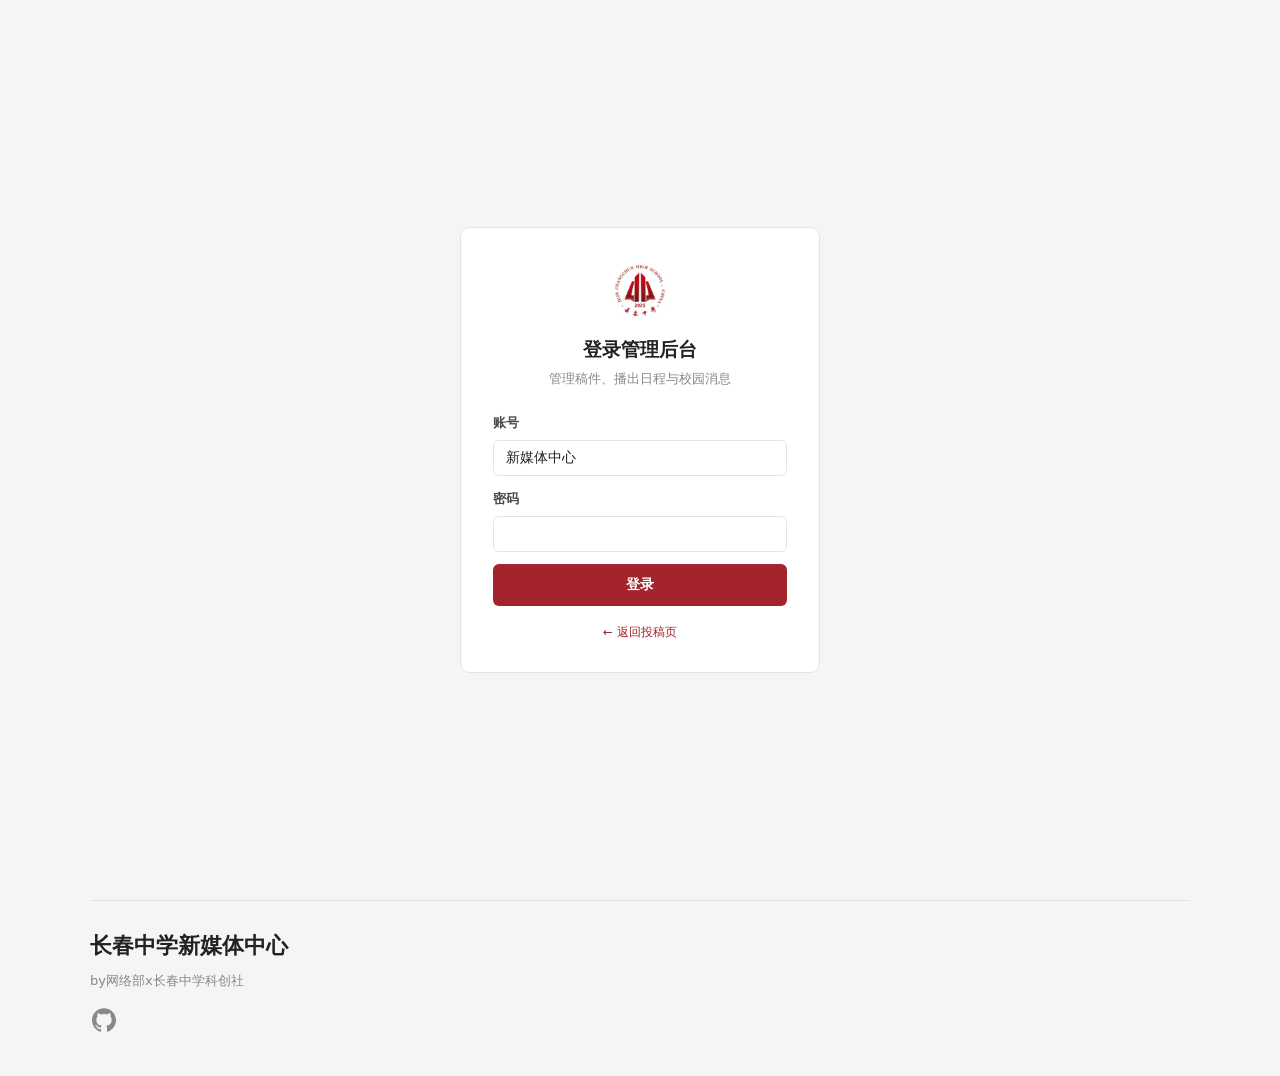
==== commit bcd7c189: "新增后台多账号、操作人记录及页尾署名 - 账号只能通过命令行添加，加入默认账号“新媒体中心”，新账号默认密码为 cczx123456。 - 按登录账号记录审稿、排期、播出状态和公告操作，支持分页历史及" ====
--- a/src/main/resources/static/admin.html
+++ b/src/main/resources/static/admin.html
@@ -11,7 +11,8 @@
     <div class="brand"><img src="img/logo.png" alt="长春中学校徽"><span class="brand-text"><strong>新媒体中心</strong><em>广播站投稿管理</em></span></div>
     <h1>登录管理后台</h1><p class="sub">管理稿件、播出日程与校园消息</p>
     <div class="login-error" id="loginError" role="alert"></div>
-    <div class="field"><label for="password">管理员密码</label><input class="input" id="password" type="password" autocomplete="current-password" required></div>
+    <div class="field"><label for="username">账号</label><input class="input" id="username" type="text" autocomplete="username" maxlength="40" value="新媒体中心" required></div>
+    <div class="field"><label for="password">密码</label><input class="input" id="password" type="password" autocomplete="current-password" required></div>
     <button class="btn btn-primary btn-block" type="submit" id="loginBtn">登录</button>
     <a class="login-return" href="index.html">← 返回投稿页</a>
   </form>
@@ -32,7 +33,7 @@
   <div class="workspace-main">
     <header class="workspace-topbar">
       <div class="breadcrumb">新媒体中心 <span>/</span> <strong id="activeViewName">控制台</strong></div>
-      <div class="workspace-top-actions"><a class="btn btn-ghost btn-sm" href="index.html">← 返回投稿页</a><button class="btn btn-ghost btn-sm" id="btnSettings" type="button">设置</button><button class="btn btn-ghost btn-sm" id="btnLogout" type="button">退出</button></div>
+      <div class="workspace-top-actions"><span class="current-account" id="currentAccount"></span><a class="btn btn-ghost btn-sm" href="index.html">← 返回投稿页</a><button class="btn btn-ghost btn-sm" id="btnSettings" type="button">设置</button><button class="btn btn-ghost btn-sm" id="btnLogout" type="button">退出</button></div>
     </header>
     <main class="workarea">
       <div id="workspaceError" class="workspace-error" role="alert" hidden></div>
@@ -45,6 +46,7 @@
           <article class="card dashboard-card"><div class="card-heading"><h2>班级投稿排行</h2><span>前 8 名</span></div><div id="classRank"></div></article>
           <article class="card dashboard-card"><div class="card-heading"><h2>近期播出日程</h2><button type="button" class="text-button" id="openBroadcastCalendar">查看日历 →</button></div><div id="upcomingSchedule"></div></article>
         </div>
+        <article class="card audit-card"><div class="card-heading"><h2>操作记录</h2><span>审稿、排期与消息操作</span></div><div id="auditHistory" aria-live="polite"></div><div class="audit-pagination"><button class="btn btn-ghost btn-sm" id="auditPrevious" type="button">上一页</button><span id="auditPageInfo"></span><button class="btn btn-ghost btn-sm" id="auditNext" type="button">下一页</button></div></article>
       </section>
 
       <section id="manuscriptPanel" class="module-panel" hidden>
@@ -100,7 +102,7 @@
             <div class="field"><label for="messageKind">消息类型</label><select class="select" id="messageKind"><option>公告</option><option>投稿计划</option></select></div>
             <div class="field"><label for="messageTitle">标题<span class="req">*</span></label><input class="input" id="messageTitle" maxlength="80" placeholder="输入公告或计划标题"></div>
             <div class="field"><label for="messageContent">消息内容<span class="req">*</span></label><textarea class="textarea" id="messageContent" maxlength="2000" placeholder="写下需要向同学们发布的消息"></textarea></div>
-            <div class="publisher-line"><span>发布者</span><strong>新媒体中心</strong></div><button class="btn btn-primary btn-block" id="publishMessage" type="submit">发布消息</button>
+            <div class="publisher-line"><span>发布者</span><strong id="messagePublisher"></strong></div><button class="btn btn-primary btn-block" id="publishMessage" type="submit">发布消息</button>
           </form></article>
           <article class="card message-history"><div class="card-heading"><h2>已发布消息</h2><span id="messageCount"></span></div><div id="messageHistory"><p class="empty-state">正在加载…</p></div></article>
         </div>
@@ -111,7 +113,14 @@
 
 <dialog class="workspace-dialog risk-dialog" id="confirmDialog"><form method="dialog"><span class="risk-label" id="confirmLabel">操作确认</span><h2 id="confirmTitle">确认操作</h2><p id="confirmMessage"></p><div class="dialog-actions"><button class="btn btn-ghost" value="cancel">取消</button><button class="btn btn-danger" id="confirmAccept" value="confirm">确认操作</button></div></form></dialog>
 <dialog class="workspace-dialog" id="newDialog"><form id="newForm" novalidate><div class="card-heading"><h2>手动登记稿件</h2><button class="icon-btn" type="button" data-close="newDialog" aria-label="关闭">×</button></div><div class="row-2"><div class="field"><label for="newAuthor">姓名</label><input class="input" id="newAuthor" maxlength="20"></div><div class="field"><label for="newClass">班级</label><input class="input" id="newClass" maxlength="30"></div></div><div class="field"><label for="newContent">投稿内容（1–100 字）</label><textarea class="textarea" id="newContent" maxlength="100"></textarea></div><div class="field"><label for="newContact">联系方式（选填）</label><input class="input" id="newContact" maxlength="50"></div><button class="btn btn-primary btn-block" id="createManuscript" type="submit">登记稿件</button></form></dialog>
-<dialog class="workspace-dialog" id="settingsDialog"><form id="passwordForm" novalidate><div class="card-heading"><h2>修改管理员密码</h2><button class="icon-btn" type="button" data-close="settingsDialog" aria-label="关闭">×</button></div><div class="field"><label for="oldPassword">原密码</label><input class="input" id="oldPassword" type="password" autocomplete="current-password"></div><div class="field"><label for="newPassword">新密码（admin 或 6–64 位）</label><input class="input" id="newPassword" type="password" autocomplete="new-password"></div><div class="field"><label for="confirmPassword">确认密码</label><input class="input" id="confirmPassword" type="password" autocomplete="new-password"></div><p class="settings-hint">修改后注销全部登录会话，项目说明中的默认密码保持不变。</p><button class="btn btn-primary btn-block" id="changePassword" type="submit">保存密码</button></form></dialog>
+<dialog class="workspace-dialog" id="settingsDialog"><form id="passwordForm" novalidate><div class="card-heading"><h2>修改当前账号密码</h2><button class="icon-btn" type="button" data-close="settingsDialog" aria-label="关闭">×</button></div><div class="field"><label for="oldPassword">原密码</label><input class="input" id="oldPassword" type="password" autocomplete="current-password"></div><div class="field"><label for="newPassword">新密码（6–64 位）</label><input class="input" id="newPassword" type="password" autocomplete="new-password"></div><div class="field"><label for="confirmPassword">确认密码</label><input class="input" id="confirmPassword" type="password" autocomplete="new-password"></div><p class="settings-hint">修改后注销当前账号的全部登录会话，项目说明中的默认密码保持不变。</p><button class="btn btn-primary btn-block" id="changePassword" type="submit">保存密码</button></form></dialog>
+<footer class="site-credit" aria-label="网站署名">
+  <strong>长春中学新媒体中心</strong>
+  <p>by网络部x长春中学科创社</p>
+  <a class="github-link" href="https://github.com/xHua0904/cczx-RadioStation" target="_blank" rel="noopener noreferrer" aria-label="在 GitHub 查看 cczx-RadioStation 源码">
+    <svg viewBox="0 0 24 24" width="24" height="24" fill="currentColor" aria-hidden="true"><path d="M12 .297C5.37.297 0 5.67 0 12.297c0 5.303 3.438 9.8 8.205 11.387.6.113.82-.258.82-.577 0-.285-.01-1.04-.015-2.04-3.338.724-4.043-1.61-4.043-1.61-.546-1.387-1.333-1.756-1.333-1.756-1.09-.745.083-.73.083-.73 1.205.084 1.84 1.237 1.84 1.237 1.07 1.835 2.807 1.305 3.492.998.108-.776.418-1.305.762-1.605-2.665-.305-5.467-1.334-5.467-5.93 0-1.31.467-2.38 1.235-3.22-.123-.303-.535-1.524.117-3.176 0 0 1.008-.322 3.301 1.23a11.52 11.52 0 0 1 3.003-.404c1.02.005 2.047.138 3.006.404 2.291-1.552 3.297-1.23 3.297-1.23.653 1.652.242 2.873.12 3.176.77.84 1.233 1.91 1.233 3.22 0 4.61-2.807 5.624-5.48 5.92.43.371.823 1.102.823 2.222 0 1.606-.015 2.898-.015 3.293 0 .322.216.694.825.576C20.565 22.092 24 17.596 24 12.297c0-6.627-5.373-12-12-12"/></svg>
+  </a>
+</footer>
 <div class="toasts" id="toasts" aria-live="polite"></div>
 <script src="js/admin-workspace.js"></script>
 </body></html>
--- a/src/main/resources/static/css/workspace.css
+++ b/src/main/resources/static/css/workspace.css
@@ -1,4 +1,20 @@
 /* 投稿页与新媒体中心工作台 */
+.site-credit { width: min(1100px, calc(100% - 40px)); margin: 0 auto; padding: 28px 0 36px; border-top: 1px solid var(--line); text-align: left; color: var(--muted); }
+.site-credit strong { display: block; color: var(--ink); font-size: 22px; font-weight: 600; line-height: 1.5; }
+.site-credit p { margin: 8px 0 14px; font-size: 13px; }
+.github-link { display: inline-flex; align-items: center; color: var(--muted); border-radius: 4px; padding: 2px; }
+.github-link:hover { color: var(--brand); }
+.github-link:focus-visible { outline: 2px solid var(--brand); outline-offset: 4px; }
+.page-admin:has(#dashView:not([hidden])) > .site-credit { margin-left: 226px; width: auto; padding: 28px 34px 36px; }
+.current-account { align-self: center; color: var(--muted); font-size: 12px; max-width: 180px; overflow-wrap: anywhere; }
+.workspace-top-actions { flex-wrap: wrap; align-items: center; }
+.operator-meta { font-size: 11px; line-height: 1.8; margin-top: 8px; color: var(--muted); overflow-wrap: anywhere; }
+.audit-card { margin-top: 22px; padding: 22px; }
+.audit-entry { padding: 12px 0; border-bottom: 1px solid var(--line); overflow-wrap: anywhere; font-size: 13px; }
+.audit-entry span { color: var(--muted); font-size: 11px; }
+.audit-pagination { display: flex; gap: 12px; justify-content: flex-end; align-items: center; margin-top: 16px; font-size: 12px; }
+@media (max-width: 980px) { .page-admin:has(#dashView:not([hidden])) > .site-credit { margin-left: 185px; } }
+@media (max-width: 760px) { .site-credit { width: calc(100% - 28px); } .page-admin:has(#dashView:not([hidden])) > .site-credit { margin-left: 0; padding-inline: 14px; } .current-account { max-width: 100%; flex-basis: 100%; } .audit-card { padding: 16px; } }
 .public-main { width: min(1100px, calc(100% - 40px)); margin: 0 auto; padding: 42px 0 64px; }
 .public-main .page-head { text-align: left; margin-bottom: 30px; }
 .public-main .page-head h1 { font-size: 28px; }
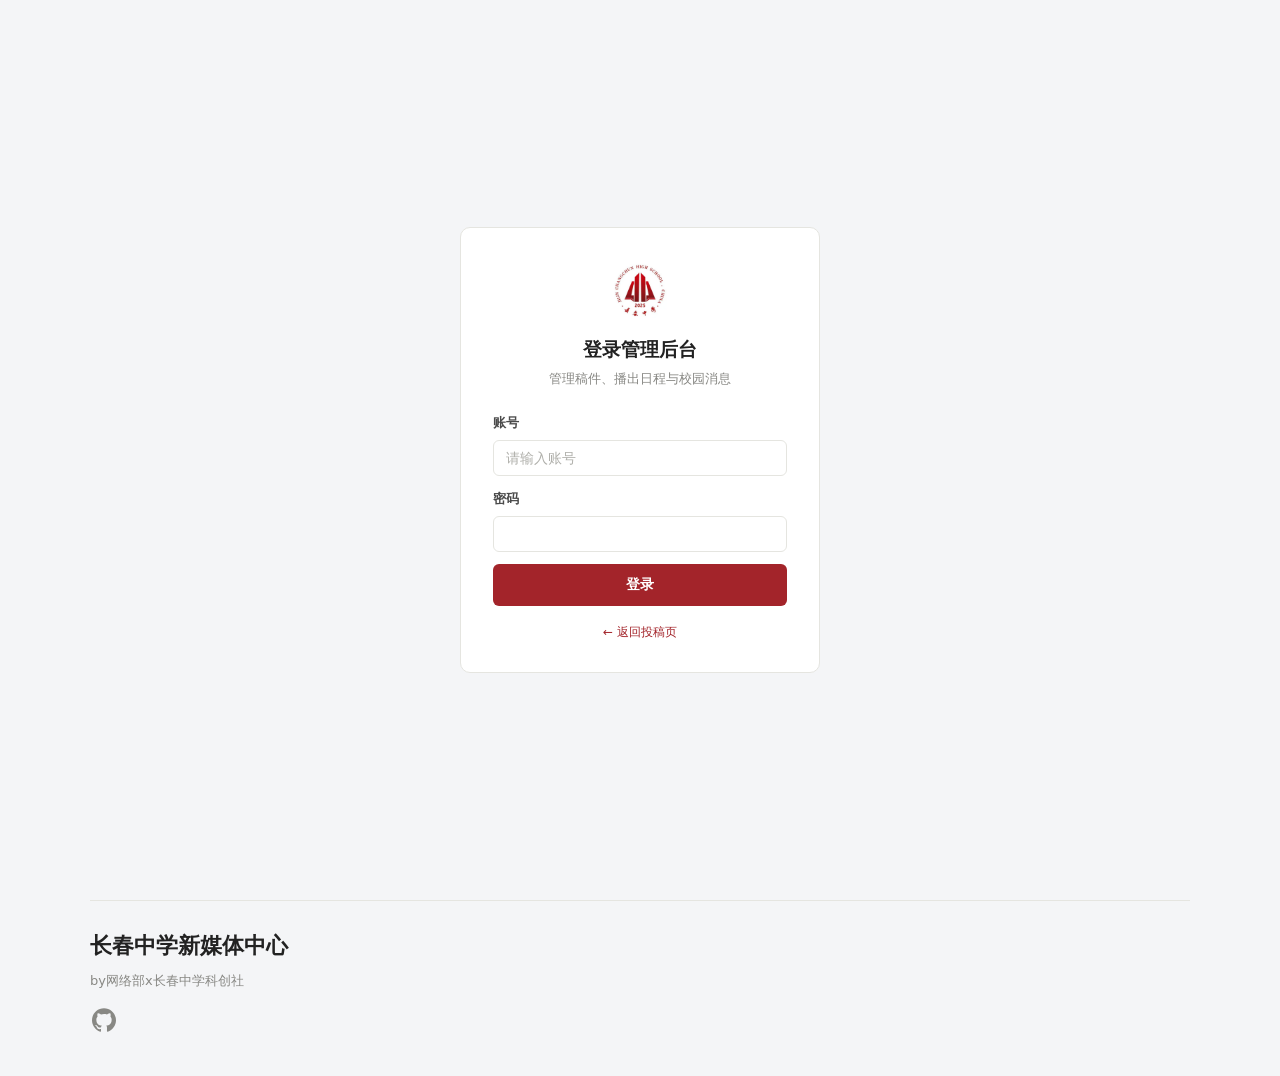
==== commit 92b822a5: "恢复原部署方式并完善投稿与账号管理 - 基于回滚版本保留 java -jar 启动方式和 8000 端口。 - 取消默认账号，支持命令增删、查询及重置密码，统一后台管理员权限。 - 为公开投稿增加按来" ====
--- a/src/main/resources/static/admin.html
+++ b/src/main/resources/static/admin.html
@@ -11,7 +11,7 @@
     <div class="brand"><img src="img/logo.png" alt="长春中学校徽"><span class="brand-text"><strong>新媒体中心</strong><em>广播站投稿管理</em></span></div>
     <h1>登录管理后台</h1><p class="sub">管理稿件、播出日程与校园消息</p>
     <div class="login-error" id="loginError" role="alert"></div>
-    <div class="field"><label for="username">账号</label><input class="input" id="username" type="text" autocomplete="username" maxlength="40" value="新媒体中心" required></div>
+    <div class="field"><label for="username">账号</label><input class="input" id="username" type="text" autocomplete="username" maxlength="40" placeholder="请输入账号" required></div>
     <div class="field"><label for="password">密码</label><input class="input" id="password" type="password" autocomplete="current-password" required></div>
     <button class="btn btn-primary btn-block" type="submit" id="loginBtn">登录</button>
     <a class="login-return" href="index.html">← 返回投稿页</a>
@@ -102,6 +102,7 @@
             <div class="field"><label for="messageKind">消息类型</label><select class="select" id="messageKind"><option>公告</option><option>投稿计划</option></select></div>
             <div class="field"><label for="messageTitle">标题<span class="req">*</span></label><input class="input" id="messageTitle" maxlength="80" placeholder="输入公告或计划标题"></div>
             <div class="field"><label for="messageContent">消息内容<span class="req">*</span></label><textarea class="textarea" id="messageContent" maxlength="2000" placeholder="写下需要向同学们发布的消息"></textarea></div>
+            <div class="field"><label for="messagePublishAs">发布身份</label><select class="select" id="messagePublishAs"><option value="current_account">以当前账号发布</option><option value="media_center">以新媒体中心发布</option></select></div>
             <div class="publisher-line"><span>发布者</span><strong id="messagePublisher"></strong></div><button class="btn btn-primary btn-block" id="publishMessage" type="submit">发布消息</button>
           </form></article>
           <article class="card message-history"><div class="card-heading"><h2>已发布消息</h2><span id="messageCount"></span></div><div id="messageHistory"><p class="empty-state">正在加载…</p></div></article>
--- a/src/main/resources/static/css/workspace.css
+++ b/src/main/resources/static/css/workspace.css
@@ -1,188 +1,188 @@
-/* 投稿页与新媒体中心工作台 */
-.site-credit { width: min(1100px, calc(100% - 40px)); margin: 0 auto; padding: 28px 0 36px; border-top: 1px solid var(--line); text-align: left; color: var(--muted); }
-.site-credit strong { display: block; color: var(--ink); font-size: 22px; font-weight: 600; line-height: 1.5; }
-.site-credit p { margin: 8px 0 14px; font-size: 13px; }
-.github-link { display: inline-flex; align-items: center; color: var(--muted); border-radius: 4px; padding: 2px; }
-.github-link:hover { color: var(--brand); }
-.github-link:focus-visible { outline: 2px solid var(--brand); outline-offset: 4px; }
-.page-admin:has(#dashView:not([hidden])) > .site-credit { margin-left: 226px; width: auto; padding: 28px 34px 36px; }
-.current-account { align-self: center; color: var(--muted); font-size: 12px; max-width: 180px; overflow-wrap: anywhere; }
-.workspace-top-actions { flex-wrap: wrap; align-items: center; }
-.operator-meta { font-size: 11px; line-height: 1.8; margin-top: 8px; color: var(--muted); overflow-wrap: anywhere; }
-.audit-card { margin-top: 22px; padding: 22px; }
-.audit-entry { padding: 12px 0; border-bottom: 1px solid var(--line); overflow-wrap: anywhere; font-size: 13px; }
-.audit-entry span { color: var(--muted); font-size: 11px; }
-.audit-pagination { display: flex; gap: 12px; justify-content: flex-end; align-items: center; margin-top: 16px; font-size: 12px; }
-@media (max-width: 980px) { .page-admin:has(#dashView:not([hidden])) > .site-credit { margin-left: 185px; } }
-@media (max-width: 760px) { .site-credit { width: calc(100% - 28px); } .page-admin:has(#dashView:not([hidden])) > .site-credit { margin-left: 0; padding-inline: 14px; } .current-account { max-width: 100%; flex-basis: 100%; } .audit-card { padding: 16px; } }
-.public-main { width: min(1100px, calc(100% - 40px)); margin: 0 auto; padding: 42px 0 64px; }
-.public-main .page-head { text-align: left; margin-bottom: 30px; }
-.public-main .page-head h1 { font-size: 28px; }
-.public-main .page-head p { color: var(--muted); }
-.public-layout { display: grid; grid-template-columns: minmax(0, 1.45fr) minmax(300px, 1fr); gap: 28px; align-items: start; }
-.form-heading { font-size: 19px; margin-bottom: 24px; }
-.public-main .textarea { min-height: 160px; }
-.public-main .select { width: 100%; }
-.text-button { border: 0; padding: 0; background: transparent; color: var(--brand); font-size: 13px; cursor: pointer; line-height: 1.6; }
-.text-button:disabled { color: #aaa; cursor: default; }
-.field-error { margin-top: 6px; color: var(--danger); font-size: 12px; }
-.field.invalid .select { border-color: var(--danger); }
-.eyebrow { display: block; color: var(--brand); font-size: 11px; letter-spacing: .1em; margin-bottom: 6px; }
-.announcement-board { padding: 0 2px; }
-.board-heading { display: flex; align-items: center; justify-content: space-between; margin-bottom: 16px; }
-.board-heading h2 { font-size: 22px; }
-.board-count { color: var(--muted); font-size: 12px; background: #eeeeea; border-radius: 20px; padding: 3px 10px; }
-.announcement-feed { display: grid; gap: 14px; }
-.announcement-card { background: #fff; border: 1px solid var(--line); border-radius: 10px; padding: 20px; overflow-wrap: anywhere; }
-.announcement-card h3 { font-size: 17px; margin: 10px 0 7px; }
-.message-kind { display: inline-block; color: var(--brand); background: var(--brand-soft); padding: 2px 8px; border-radius: 4px; font-size: 11px; }
-.announcement-meta { color: var(--muted); font-size: 12px; }
-.announcement-content { margin-top: 14px; white-space: pre-wrap; font-size: 13px; line-height: 1.9; }
-.message-period { margin-top: 12px; font-size: 12px; color: #657469; }
-.empty-state { color: var(--muted); padding: 28px 16px; text-align: center; font-size: 13px; }
-.announcement-board > .empty-state { border: 1px dashed var(--line); }
-.page-admin { background: #f4f5f7; }
-.workspace { min-height: 100vh; display: flex; }
-.sidebar { width: 226px; flex: none; position: fixed; inset: 0 auto 0 0; background: #24272c; color: #d9dadd; display: flex; flex-direction: column; padding: 28px 16px 20px; z-index: 30; }
-.sidebar-brand { display: flex; align-items: center; gap: 12px; padding: 0 10px 34px; }
-.sidebar-brand img { width: 40px; height: 40px; border-radius: 8px; background: #fff; padding: 3px; }
-.sidebar-brand strong { display: block; font-size: 16px; color: #fff; }
-.sidebar-brand small { display: block; color: #9a9da3; font-size: 11px; margin-top: 4px; }
-.sidebar-caption { font-size: 10px; color: #8a8d94; padding: 0 14px; margin-bottom: 12px; letter-spacing: .15em; }
-.sidebar-nav { display: grid; gap: 6px; }
-.nav-item { display: flex; align-items: center; gap: 13px; width: 100%; border: 0; border-radius: 7px; background: transparent; color: #c9ccd2; font-size: 13px; padding: 14px; text-align: left; cursor: pointer; }
-.nav-item:hover { background: #31353b; color: #fff; }
-.nav-item.active { background: #a3242a; color: #fff; }
-.nav-number { font-size: 11px; opacity: .65; font-family: var(--font-mono); }
-.nav-item b { font-size: 10px; font-weight: 500; margin-left: auto; background: #ffffff26; border-radius: 12px; padding: 1px 7px; }
-.sidebar-foot { margin-top: auto; padding: 16px 12px 0; border-top: 1px solid #3c3f45; font-size: 12px; }
-.sidebar-foot small { display: block; color: #8c9199; font-size: 10px; margin-top: 8px; }
-.online-dot { display: inline-block; width: 7px; height: 7px; border-radius: 50%; background: #9599a2; margin-right: 7px; }
-.online-dot.online { background: #74bb8b; }
-.workspace-main { margin-left: 226px; min-width: 0; flex: 1; }
-.workspace-topbar { height: 74px; border-bottom: 1px solid #e6e8eb; background: #fff; display: flex; align-items: center; justify-content: space-between; padding: 0 34px; gap: 16px; }
-.breadcrumb { color: #92969d; font-size: 12px; }
-.breadcrumb span { padding: 0 12px; color: #ccc; }
-.breadcrumb strong { font-weight: 500; color: #4a4f57; }
-.workspace-top-actions { display: flex; gap: 8px; }
-.workarea { padding: 32px 34px 50px; max-width: 1540px; margin: 0 auto; }
-.section-heading { display: flex; align-items: center; justify-content: space-between; gap: 18px; margin-bottom: 26px; }
-.section-heading h1 { font-size: 25px; }
-.section-heading p { color: #92969d; font-size: 12px; margin-top: 8px; }
-.heading-actions { display: flex; gap: 10px; }
-.workspace-error { border: 1px solid #edc9c9; color: var(--danger); background: #fff5f4; border-radius: 7px; padding: 12px 16px; margin-bottom: 20px; }
-.overview-stats { display: grid; grid-template-columns: repeat(4, minmax(0, 1fr)); gap: 16px; margin-bottom: 22px; }
-.overview-stat { background: #fff; border: 1px solid #e5e7eb; border-radius: 9px; padding: 20px; }
-.overview-stat p { font-size: 12px; color: #92969d; }
-.overview-stat strong { display: block; font-size: 29px; font-weight: 600; margin-top: 9px; line-height: 1.2; }
-.overview-stat small { display: block; font-size: 11px; color: #a7abb1; margin-top: 8px; }
-.overview-stat.accent strong { color: var(--brand); }
-.dashboard-grid { display: grid; grid-template-columns: repeat(2, minmax(0, 1fr)); gap: 22px; }
-.dashboard-card { padding: 22px; min-width: 0; }
-.card-heading { display: flex; align-items: center; justify-content: space-between; gap: 10px; margin-bottom: 20px; }
-.card-heading h2 { font-size: 16px; }
-.card-heading > span { font-size: 11px; color: #92969d; }
-.server-metrics { margin: 0; display: grid; grid-template-columns: 1fr 1fr; gap: 20px; }
-.server-metrics dt { font-size: 11px; color: #92969d; }
-.server-metrics dd { margin: 5px 0 0; font-size: 14px; font-weight: 500; overflow-wrap: anywhere; }
-.weekly-chart { height: 185px; display: flex; align-items: flex-end; justify-content: space-around; gap: 9px; padding-top: 22px; }
-.week-bar { flex: 1; text-align: center; font-size: 10px; color: #999da5; min-width: 0; }
-.week-bar i { display: block; background: #a3242a; border-radius: 4px 4px 0 0; width: 60%; margin: 5px auto; min-height: 3px; }
-.week-bar b { font-weight: 500; color: #555b64; }
-.rank-row { display: flex; align-items: center; gap: 12px; padding: 11px 0; border-bottom: 1px solid #f0f1f3; font-size: 12px; }
-.rank-row span:first-child { width: 19px; color: #a9adb3; font-size: 11px; }
-.rank-row strong { font-weight: 500; }
-.rank-row b { margin-left: auto; color: #7c828a; font-weight: 500; }
-.review-grid { display: grid; grid-template-columns: minmax(0, 1fr) 315px; gap: 22px; align-items: start; }
-.manuscript-list { min-width: 0; overflow: hidden; }
-.approved-tabs { display: flex; flex-wrap: wrap; gap: 0 26px; border-bottom: 1px solid #e1e4e9; margin: -8px 0 24px; }
-.approved-tab { border: 0; border-bottom: 2px solid transparent; background: transparent; color: #92969d; padding: 13px 2px; font-size: 14px; cursor: pointer; }
-.approved-tab.active { color: var(--brand); border-bottom-color: var(--brand); font-weight: 600; }
-.calendar-layout { display: grid; grid-template-columns: minmax(0, 1.45fr) minmax(280px, 1fr); gap: 22px; align-items: start; }
-.broadcast-calendar, .calendar-agenda { min-width: 0; padding: 22px; }
-.calendar-toolbar { display: flex; align-items: center; justify-content: space-between; gap: 16px; flex-wrap: wrap; margin-bottom: 24px; }
-.calendar-toolbar h2 { font-size: 19px; }
-.calendar-controls { display: flex; align-items: center; gap: 6px; min-width: 0; }
-.calendar-controls .input { width: 150px; padding: 7px 9px; font-size: 12px; }
-.calendar-weekdays, .calendar-days { display: grid; grid-template-columns: repeat(7, minmax(0, 1fr)); gap: 7px; }
-.calendar-weekdays { color: #92969d; font-size: 12px; text-align: center; margin-bottom: 10px; }
-.calendar-day { position: relative; border: 1px solid #e8eaee; border-radius: 7px; background: #fff; color: #4a4f57; min-width: 0; min-height: 76px; padding: 12px 4px; display: flex; flex-direction: column; align-items: center; gap: 7px; font-size: 14px; cursor: pointer; }
-.calendar-day:hover { border-color: #c58a8d; background: #fff9f9; }
-.calendar-day.outside { color: #b8bcc2; background: #f9fafb; }
-.calendar-day small { font-size: 10px; color: var(--brand); background: var(--brand-soft); padding: 1px 5px; border-radius: 3px; white-space: nowrap; }
-.calendar-day.selected { background: var(--brand); border-color: var(--brand); color: #fff; }
-.calendar-day.selected small { background: #ffffff26; color: #fff; }
-.calendar-day.today:not(.selected) { border-color: var(--brand); }
-.calendar-day.today i { position: absolute; top: 7px; right: 7px; width: 4px; height: 4px; border-radius: 50%; background: currentColor; }
-.calendar-hint { color: #92969d; font-size: 11px; line-height: 1.8; margin-top: 20px; }
-.calendar-agenda .card-heading h2 { font-size: 15px; }
-.day-manuscript { padding: 18px 0; border-top: 1px solid #eef0f2; }
-.day-manuscript-heading { display: flex; align-items: center; justify-content: space-between; gap: 12px; margin-bottom: 12px; }
-.day-manuscript-heading time { font-size: 14px; font-weight: 600; color: var(--brand); }
-.day-manuscript-content { font-size: 13px; line-height: 1.9; white-space: pre-wrap; overflow-wrap: anywhere; margin-bottom: 10px; }
-.day-manuscript-note { color: #7d838d; font-size: 11px; white-space: pre-wrap; overflow-wrap: anywhere; margin-top: 10px; }
-.day-manuscript-actions { display: flex; flex-wrap: wrap; align-items: center; gap: 8px; margin-top: 14px; }
-.day-manuscript-actions label { color: #7d838d; font-size: 12px; }
-.day-manuscript-actions .select { width: auto; min-width: 0; flex: 1; }
-@media (max-width: 1100px) { .calendar-layout { grid-template-columns: 1fr; } }
-@media (max-width: 760px) { .broadcast-calendar, .calendar-agenda { padding: 16px; } .calendar-toolbar { gap: 12px; } .calendar-weekdays, .calendar-days { gap: 4px; } .calendar-day { min-height: 63px; font-size: 13px; padding: 10px 2px; } .calendar-day small { padding-inline: 2px; font-size: 9px; } .calendar-controls .input { width: 143px; } }
-.list-filters { display: flex; flex-wrap: wrap; gap: 10px; padding: 18px; border-bottom: 1px solid #eef0f2; }
-.list-filters .input { min-width: 150px; flex: 1; }
-.list-filters .select { width: auto; min-width: 130px; }
-.list-toolbar { display: flex; align-items: center; gap: 14px; padding: 13px 18px; font-size: 11px; color: #8c929b; }
-.list-toolbar label { color: #5e6570; white-space: nowrap; }
-input[type=checkbox] { accent-color: var(--brand); cursor: pointer; }
-.export-actions { display: flex; gap: 12px; margin-left: auto; }
-.manuscript-table { font-size: 12px; min-width: 0; width: 100%; }
-.manuscript-table th { font-size: 11px; font-weight: 500; }
-.manuscript-table td { vertical-align: top; padding: 16px 12px; }
-.manuscript-table .checkbox-cell { width: 37px; padding-left: 18px; }
-.manuscript-table .manuscript-copy { white-space: pre-wrap; max-width: 470px; color: #3e444e; overflow-wrap: anywhere; line-height: 1.8; }
-.manuscript-meta { color: #a0a5ae; font-size: 10px; margin-top: 8px; }
-.manuscript-table tr.selected { background: #fdf5f5; }
-.period-tag { white-space: nowrap; font-size: 10px; color: #7d858f; }
-.manuscript-list .pager { padding: 15px 18px; border-top: 1px solid #eef0f2; }
-.operation-panel { position: sticky; top: 20px; padding: 20px; }
-.operation-panel .card-heading h2 { font-size: 15px; }
-.selected-chip { font-size: 10px !important; padding: 3px 8px; border-radius: 10px; background: #f3f4f6; }
-.selected-details { background: #f8f9fa; border: 1px solid #eceef1; padding: 12px; border-radius: 6px; margin-bottom: 18px; font-size: 12px; white-space: pre-wrap; overflow-wrap: anywhere; max-height: 240px; overflow-y: auto; }
-.selected-details small { color: #9399a3; display: block; margin-top: 8px; }
-.compact-textarea { min-height: 80px; font-size: 12px; }
-.operation-panel label { font-size: 11px; }
-.operation-buttons { display: flex; gap: 9px; margin: 12px 0; }
-.operation-buttons > * { flex: 1; white-space: nowrap; }
-.operation-panel .row-2 { gap: 9px; }
-.single-edit { align-items: end; margin-top: 18px; }
-.single-edit .btn { margin-bottom: 16px; font-size: 10px; padding: 9px 7px; }
-.operation-footer { display: flex; justify-content: space-between; border-top: 1px solid #edf0f2; padding-top: 16px; margin-top: 18px; }
-.operation-footer span { color: #a3a7af; font-size: 10px; }
-.danger-text { color: var(--danger); }
-.schedule-card { padding: 22px; margin-top: 24px; }
-.schedule-entry { display: flex; align-items: center; gap: 15px; padding: 13px 0; border-bottom: 1px solid #f0f1f3; font-size: 12px; }
-.schedule-entry time { color: var(--brand); white-space: nowrap; font-size: 11px; min-width: 120px; }
-.schedule-entry .schedule-copy { flex: 1; min-width: 0; }
-.schedule-entry .schedule-copy p { overflow: hidden; text-overflow: ellipsis; white-space: nowrap; }
-.schedule-entry small { display: block; color: #92969d; font-size: 10px; margin-top: 5px; }
-.message-grid { display: grid; grid-template-columns: minmax(290px, .8fr) minmax(0, 1.2fr); gap: 22px; align-items: start; }
-.message-composer, .message-history { padding: 24px; }
-.message-composer > h2 { font-size: 16px; margin-bottom: 22px; }
-.message-composer .textarea { min-height: 220px; }
-.publisher-line { display: flex; justify-content: space-between; color: #92969d; font-size: 12px; padding: 4px 0 18px; }
-.publisher-line strong { color: #6c747e; font-weight: 500; }
-.message-history-item { padding: 18px 0; border-bottom: 1px solid #eef0f2; }
-.message-history-item h3 { font-size: 15px; margin: 8px 0; overflow-wrap: anywhere; }
-.message-history-item .announcement-content { margin-top: 10px; font-size: 12px; }
-.message-history-item .message-operations { display: flex; gap: 15px; margin-top: 12px; }
-.message-history-item.withdrawn { opacity: .6; }
-.workspace-dialog { border: 1px solid #e3e6e9; border-radius: 12px; padding: 28px; width: min(480px, calc(100% - 32px)); color: var(--ink); box-shadow: 0 22px 80px #0003; }
-.workspace-dialog::backdrop { background: #20242c66; }
-.workspace-dialog h2 { font-size: 20px; margin-bottom: 18px; }
-.workspace-dialog .card-heading h2 { margin-bottom: 0; }
-.risk-label { display: inline-block; background: var(--danger-soft); color: var(--danger); padding: 3px 9px; font-size: 11px; border-radius: 4px; margin-bottom: 14px; }
-.risk-dialog p { color: #6c747e; font-size: 13px; white-space: pre-wrap; line-height: 1.9; }
-.dialog-actions { display: flex; justify-content: flex-end; gap: 10px; margin-top: 24px; }
-.settings-hint { color: #999fa9; font-size: 11px; margin: 4px 0 20px; }
-.login-return { display: block; text-align: center; color: var(--brand); font-size: 12px; margin-top: 16px; }
-@media (max-width: 1180px) { .workarea { padding: 26px 22px; } .workspace-topbar { padding: 0 22px; } .review-grid { grid-template-columns: minmax(0, 1fr) 280px; gap: 16px; } .list-filters .select { min-width: 110px; } }
-@media (max-width: 980px) { .sidebar { width: 185px; padding-inline: 10px; } .workspace-main { margin-left: 185px; } .sidebar-brand { gap: 8px; padding-inline: 5px; } .sidebar-brand strong { font-size: 14px; } .review-grid { grid-template-columns: 1fr; } .operation-panel { position: static; } .overview-stats { grid-template-columns: repeat(2, 1fr); } .message-grid { grid-template-columns: 1fr; } }
-@media (max-width: 760px) { .public-main { width: calc(100% - 28px); padding-top: 28px; } .public-main .page-head h1 { font-size: 22px; } .public-layout { grid-template-columns: 1fr; } .announcement-board { margin-top: 6px; } .workspace { display: block; } .sidebar { position: static; width: 100%; padding: 18px 14px 12px; } .sidebar-brand { padding-bottom: 15px; } .sidebar-caption, .sidebar-foot { display: none; } .sidebar-nav { display: grid; grid-template-columns: repeat(4, minmax(0, 1fr)); gap: 4px; } .nav-item { padding: 10px 4px; gap: 4px; justify-content: center; min-width: 0; font-size: 11px; white-space: nowrap; } .nav-number { display: none; } .nav-item b { margin-left: 0; } .workspace-main { margin-left: 0; } .workspace-topbar { height: auto; min-height: 60px; padding: 12px 14px; flex-wrap: wrap; } .workarea { padding: 24px 14px 36px; } .section-heading { align-items: start; flex-wrap: wrap; } .section-heading h1 { font-size: 23px; } .dashboard-grid { grid-template-columns: 1fr; } .overview-stats { gap: 10px; } .overview-stat { padding: 16px; } .overview-stat strong { font-size: 25px; } .manuscript-table { min-width: 510px; } .operation-panel .row-2 { grid-template-columns: 1fr 1fr; } .schedule-entry { gap: 8px; flex-wrap: wrap; } .schedule-entry time { min-width: 105px; } .list-filters .input { width: 100%; flex-basis: 100%; } .workspace-top-actions .btn { padding: 5px 9px; font-size: 11px; } }
+/* 投稿页与新媒体中心工作台 */
+.site-credit { width: min(1100px, calc(100% - 40px)); margin: 0 auto; padding: 28px 0 36px; border-top: 1px solid var(--line); text-align: left; color: var(--muted); }
+.site-credit strong { display: block; color: var(--ink); font-size: 22px; font-weight: 600; line-height: 1.5; }
+.site-credit p { margin: 8px 0 14px; font-size: 13px; }
+.github-link { display: inline-flex; align-items: center; color: var(--muted); border-radius: 4px; padding: 2px; }
+.github-link:hover { color: var(--brand); }
+.github-link:focus-visible { outline: 2px solid var(--brand); outline-offset: 4px; }
+.page-admin:has(#dashView:not([hidden])) > .site-credit { margin-left: 226px; width: auto; padding: 28px 34px 36px; }
+.current-account { align-self: center; color: var(--muted); font-size: 12px; max-width: 180px; overflow-wrap: anywhere; }
+.workspace-top-actions { flex-wrap: wrap; align-items: center; }
+.operator-meta { font-size: 11px; line-height: 1.8; margin-top: 8px; color: var(--muted); overflow-wrap: anywhere; }
+.audit-card { margin-top: 22px; padding: 22px; }
+.audit-entry { padding: 12px 0; border-bottom: 1px solid var(--line); overflow-wrap: anywhere; font-size: 13px; }
+.audit-entry span { color: var(--muted); font-size: 11px; }
+.audit-pagination { display: flex; gap: 12px; justify-content: flex-end; align-items: center; margin-top: 16px; font-size: 12px; }
+@media (max-width: 980px) { .page-admin:has(#dashView:not([hidden])) > .site-credit { margin-left: 185px; } }
+@media (max-width: 760px) { .site-credit { width: calc(100% - 28px); } .page-admin:has(#dashView:not([hidden])) > .site-credit { margin-left: 0; padding-inline: 14px; } .current-account { max-width: 100%; flex-basis: 100%; } .audit-card { padding: 16px; } }
+.public-main { width: min(1100px, calc(100% - 40px)); margin: 0 auto; padding: 42px 0 64px; }
+.public-main .page-head { text-align: left; margin-bottom: 30px; }
+.public-main .page-head h1 { font-size: 28px; }
+.public-main .page-head p { color: var(--muted); }
+.public-layout { display: grid; grid-template-columns: minmax(0, 1.45fr) minmax(300px, 1fr); gap: 28px; align-items: start; }
+.form-heading { font-size: 19px; margin-bottom: 24px; }
+.public-main .textarea { min-height: 160px; }
+.public-main .select { width: 100%; }
+.text-button { border: 0; padding: 0; background: transparent; color: var(--brand); font-size: 13px; cursor: pointer; line-height: 1.6; }
+.text-button:disabled { color: #aaa; cursor: default; }
+.field-error { margin-top: 6px; color: var(--danger); font-size: 12px; }
+.field.invalid .select { border-color: var(--danger); }
+.eyebrow { display: block; color: var(--brand); font-size: 11px; letter-spacing: .1em; margin-bottom: 6px; }
+.announcement-board { padding: 0 2px; }
+.board-heading { display: flex; align-items: center; justify-content: space-between; margin-bottom: 16px; }
+.board-heading h2 { font-size: 22px; }
+.board-count { color: var(--muted); font-size: 12px; background: #eeeeea; border-radius: 20px; padding: 3px 10px; }
+.announcement-feed { display: grid; gap: 14px; }
+.announcement-card { background: #fff; border: 1px solid var(--line); border-radius: 10px; padding: 20px; overflow-wrap: anywhere; }
+.announcement-card h3 { font-size: 17px; margin: 10px 0 7px; }
+.message-kind { display: inline-block; color: var(--brand); background: var(--brand-soft); padding: 2px 8px; border-radius: 4px; font-size: 11px; }
+.announcement-meta { color: var(--muted); font-size: 12px; }
+.announcement-content { margin-top: 14px; white-space: pre-wrap; font-size: 13px; line-height: 1.9; }
+.message-period { margin-top: 12px; font-size: 12px; color: #657469; }
+.empty-state { color: var(--muted); padding: 28px 16px; text-align: center; font-size: 13px; }
+.announcement-board > .empty-state { border: 1px dashed var(--line); }
+.page-admin { background: #f4f5f7; }
+.workspace { min-height: 100vh; display: flex; }
+.sidebar { width: 226px; flex: none; position: fixed; inset: 0 auto 0 0; background: #24272c; color: #d9dadd; display: flex; flex-direction: column; padding: 28px 16px 20px; z-index: 30; }
+.sidebar-brand { display: flex; align-items: center; gap: 12px; padding: 0 10px 34px; }
+.sidebar-brand img { width: 40px; height: 40px; border-radius: 8px; background: #fff; padding: 3px; }
+.sidebar-brand strong { display: block; font-size: 16px; color: #fff; }
+.sidebar-brand small { display: block; color: #9a9da3; font-size: 11px; margin-top: 4px; }
+.sidebar-caption { font-size: 10px; color: #8a8d94; padding: 0 14px; margin-bottom: 12px; letter-spacing: .15em; }
+.sidebar-nav { display: grid; gap: 6px; }
+.nav-item { display: flex; align-items: center; gap: 13px; width: 100%; border: 0; border-radius: 7px; background: transparent; color: #c9ccd2; font-size: 13px; padding: 14px; text-align: left; cursor: pointer; }
+.nav-item:hover { background: #31353b; color: #fff; }
+.nav-item.active { background: #a3242a; color: #fff; }
+.nav-number { font-size: 11px; opacity: .65; font-family: var(--font-mono); }
+.nav-item b { font-size: 10px; font-weight: 500; margin-left: auto; background: #ffffff26; border-radius: 12px; padding: 1px 7px; }
+.sidebar-foot { margin-top: auto; padding: 16px 12px 0; border-top: 1px solid #3c3f45; font-size: 12px; }
+.sidebar-foot small { display: block; color: #8c9199; font-size: 10px; margin-top: 8px; }
+.online-dot { display: inline-block; width: 7px; height: 7px; border-radius: 50%; background: #9599a2; margin-right: 7px; }
+.online-dot.online { background: #74bb8b; }
+.workspace-main { margin-left: 226px; min-width: 0; flex: 1; }
+.workspace-topbar { height: 74px; border-bottom: 1px solid #e6e8eb; background: #fff; display: flex; align-items: center; justify-content: space-between; padding: 0 34px; gap: 16px; }
+.breadcrumb { color: #92969d; font-size: 12px; }
+.breadcrumb span { padding: 0 12px; color: #ccc; }
+.breadcrumb strong { font-weight: 500; color: #4a4f57; }
+.workspace-top-actions { display: flex; gap: 8px; }
+.workarea { padding: 32px 34px 50px; max-width: 1540px; margin: 0 auto; }
+.section-heading { display: flex; align-items: center; justify-content: space-between; gap: 18px; margin-bottom: 26px; }
+.section-heading h1 { font-size: 25px; }
+.section-heading p { color: #92969d; font-size: 12px; margin-top: 8px; }
+.heading-actions { display: flex; gap: 10px; }
+.workspace-error { border: 1px solid #edc9c9; color: var(--danger); background: #fff5f4; border-radius: 7px; padding: 12px 16px; margin-bottom: 20px; }
+.overview-stats { display: grid; grid-template-columns: repeat(4, minmax(0, 1fr)); gap: 16px; margin-bottom: 22px; }
+.overview-stat { background: #fff; border: 1px solid #e5e7eb; border-radius: 9px; padding: 20px; }
+.overview-stat p { font-size: 12px; color: #92969d; }
+.overview-stat strong { display: block; font-size: 29px; font-weight: 600; margin-top: 9px; line-height: 1.2; }
+.overview-stat small { display: block; font-size: 11px; color: #a7abb1; margin-top: 8px; }
+.overview-stat.accent strong { color: var(--brand); }
+.dashboard-grid { display: grid; grid-template-columns: repeat(2, minmax(0, 1fr)); gap: 22px; }
+.dashboard-card { padding: 22px; min-width: 0; }
+.card-heading { display: flex; align-items: center; justify-content: space-between; gap: 10px; margin-bottom: 20px; }
+.card-heading h2 { font-size: 16px; }
+.card-heading > span { font-size: 11px; color: #92969d; }
+.server-metrics { margin: 0; display: grid; grid-template-columns: 1fr 1fr; gap: 20px; }
+.server-metrics dt { font-size: 11px; color: #92969d; }
+.server-metrics dd { margin: 5px 0 0; font-size: 14px; font-weight: 500; overflow-wrap: anywhere; }
+.weekly-chart { height: 185px; display: flex; align-items: flex-end; justify-content: space-around; gap: 9px; padding-top: 22px; }
+.week-bar { flex: 1; text-align: center; font-size: 10px; color: #999da5; min-width: 0; }
+.week-bar i { display: block; background: #a3242a; border-radius: 4px 4px 0 0; width: 60%; margin: 5px auto; min-height: 3px; }
+.week-bar b { font-weight: 500; color: #555b64; }
+.rank-row { display: flex; align-items: center; gap: 12px; padding: 11px 0; border-bottom: 1px solid #f0f1f3; font-size: 12px; }
+.rank-row span:first-child { width: 19px; color: #a9adb3; font-size: 11px; }
+.rank-row strong { font-weight: 500; }
+.rank-row b { margin-left: auto; color: #7c828a; font-weight: 500; }
+.review-grid { display: grid; grid-template-columns: minmax(0, 1fr) 315px; gap: 22px; align-items: start; }
+.manuscript-list { min-width: 0; overflow: hidden; }
+.approved-tabs { display: flex; flex-wrap: wrap; gap: 0 26px; border-bottom: 1px solid #e1e4e9; margin: -8px 0 24px; }
+.approved-tab { border: 0; border-bottom: 2px solid transparent; background: transparent; color: #92969d; padding: 13px 2px; font-size: 14px; cursor: pointer; }
+.approved-tab.active { color: var(--brand); border-bottom-color: var(--brand); font-weight: 600; }
+.calendar-layout { display: grid; grid-template-columns: minmax(0, 1.45fr) minmax(280px, 1fr); gap: 22px; align-items: start; }
+.broadcast-calendar, .calendar-agenda { min-width: 0; padding: 22px; }
+.calendar-toolbar { display: flex; align-items: center; justify-content: space-between; gap: 16px; flex-wrap: wrap; margin-bottom: 24px; }
+.calendar-toolbar h2 { font-size: 19px; }
+.calendar-controls { display: flex; align-items: center; gap: 6px; min-width: 0; }
+.calendar-controls .input { width: 150px; padding: 7px 9px; font-size: 12px; }
+.calendar-weekdays, .calendar-days { display: grid; grid-template-columns: repeat(7, minmax(0, 1fr)); gap: 7px; }
+.calendar-weekdays { color: #92969d; font-size: 12px; text-align: center; margin-bottom: 10px; }
+.calendar-day { position: relative; border: 1px solid #e8eaee; border-radius: 7px; background: #fff; color: #4a4f57; min-width: 0; min-height: 76px; padding: 12px 4px; display: flex; flex-direction: column; align-items: center; gap: 7px; font-size: 14px; cursor: pointer; }
+.calendar-day:hover { border-color: #c58a8d; background: #fff9f9; }
+.calendar-day.outside { color: #b8bcc2; background: #f9fafb; }
+.calendar-day small { font-size: 10px; color: var(--brand); background: var(--brand-soft); padding: 1px 5px; border-radius: 3px; white-space: nowrap; }
+.calendar-day.selected { background: var(--brand); border-color: var(--brand); color: #fff; }
+.calendar-day.selected small { background: #ffffff26; color: #fff; }
+.calendar-day.today:not(.selected) { border-color: var(--brand); }
+.calendar-day.today i { position: absolute; top: 7px; right: 7px; width: 4px; height: 4px; border-radius: 50%; background: currentColor; }
+.calendar-hint { color: #92969d; font-size: 11px; line-height: 1.8; margin-top: 20px; }
+.calendar-agenda .card-heading h2 { font-size: 15px; }
+.day-manuscript { padding: 18px 0; border-top: 1px solid #eef0f2; }
+.day-manuscript-heading { display: flex; align-items: center; justify-content: space-between; gap: 12px; margin-bottom: 12px; }
+.day-manuscript-heading time { font-size: 14px; font-weight: 600; color: var(--brand); }
+.day-manuscript-content { font-size: 13px; line-height: 1.9; white-space: pre-wrap; overflow-wrap: anywhere; margin-bottom: 10px; }
+.day-manuscript-note { color: #7d838d; font-size: 11px; white-space: pre-wrap; overflow-wrap: anywhere; margin-top: 10px; }
+.day-manuscript-actions { display: flex; flex-wrap: wrap; align-items: center; gap: 8px; margin-top: 14px; }
+.day-manuscript-actions label { color: #7d838d; font-size: 12px; }
+.day-manuscript-actions .select { width: auto; min-width: 0; flex: 1; }
+@media (max-width: 1100px) { .calendar-layout { grid-template-columns: 1fr; } }
+@media (max-width: 760px) { .broadcast-calendar, .calendar-agenda { padding: 16px; } .calendar-toolbar { gap: 12px; } .calendar-weekdays, .calendar-days { gap: 4px; } .calendar-day { min-height: 63px; font-size: 13px; padding: 10px 2px; } .calendar-day small { padding-inline: 2px; font-size: 9px; } .calendar-controls .input { width: 143px; } }
+.list-filters { display: flex; flex-wrap: wrap; gap: 10px; padding: 18px; border-bottom: 1px solid #eef0f2; }
+.list-filters .input { min-width: 150px; flex: 1; }
+.list-filters .select { width: auto; min-width: 130px; }
+.list-toolbar { display: flex; align-items: center; gap: 14px; padding: 13px 18px; font-size: 11px; color: #8c929b; }
+.list-toolbar label { color: #5e6570; white-space: nowrap; }
+input[type=checkbox] { accent-color: var(--brand); cursor: pointer; }
+.export-actions { display: flex; gap: 12px; margin-left: auto; }
+.manuscript-table { font-size: 12px; min-width: 0; width: 100%; }
+.manuscript-table th { font-size: 11px; font-weight: 500; }
+.manuscript-table td { vertical-align: top; padding: 16px 12px; }
+.manuscript-table .checkbox-cell { width: 37px; padding-left: 18px; }
+.manuscript-table .manuscript-copy { white-space: pre-wrap; max-width: 470px; color: #3e444e; overflow-wrap: anywhere; line-height: 1.8; }
+.manuscript-meta { color: #a0a5ae; font-size: 10px; margin-top: 8px; }
+.manuscript-table tr.selected { background: #fdf5f5; }
+.period-tag { white-space: nowrap; font-size: 10px; color: #7d858f; }
+.manuscript-list .pager { padding: 15px 18px; border-top: 1px solid #eef0f2; }
+.operation-panel { position: sticky; top: 20px; padding: 20px; }
+.operation-panel .card-heading h2 { font-size: 15px; }
+.selected-chip { font-size: 10px !important; padding: 3px 8px; border-radius: 10px; background: #f3f4f6; }
+.selected-details { background: #f8f9fa; border: 1px solid #eceef1; padding: 12px; border-radius: 6px; margin-bottom: 18px; font-size: 12px; white-space: pre-wrap; overflow-wrap: anywhere; max-height: 240px; overflow-y: auto; }
+.selected-details small { color: #9399a3; display: block; margin-top: 8px; }
+.compact-textarea { min-height: 80px; font-size: 12px; }
+.operation-panel label { font-size: 11px; }
+.operation-buttons { display: flex; gap: 9px; margin: 12px 0; }
+.operation-buttons > * { flex: 1; white-space: nowrap; }
+.operation-panel .row-2 { gap: 9px; }
+.single-edit { align-items: end; margin-top: 18px; }
+.single-edit .btn { margin-bottom: 16px; font-size: 10px; padding: 9px 7px; }
+.operation-footer { display: flex; justify-content: space-between; border-top: 1px solid #edf0f2; padding-top: 16px; margin-top: 18px; }
+.operation-footer span { color: #a3a7af; font-size: 10px; }
+.danger-text { color: var(--danger); }
+.schedule-card { padding: 22px; margin-top: 24px; }
+.schedule-entry { display: flex; align-items: center; gap: 15px; padding: 13px 0; border-bottom: 1px solid #f0f1f3; font-size: 12px; }
+.schedule-entry time { color: var(--brand); white-space: nowrap; font-size: 11px; min-width: 120px; }
+.schedule-entry .schedule-copy { flex: 1; min-width: 0; }
+.schedule-entry .schedule-copy p { overflow: hidden; text-overflow: ellipsis; white-space: nowrap; }
+.schedule-entry small { display: block; color: #92969d; font-size: 10px; margin-top: 5px; }
+.message-grid { display: grid; grid-template-columns: minmax(290px, .8fr) minmax(0, 1.2fr); gap: 22px; align-items: start; }
+.message-composer, .message-history { padding: 24px; }
+.message-composer > h2 { font-size: 16px; margin-bottom: 22px; }
+.message-composer .textarea { min-height: 220px; }
+.publisher-line { display: flex; justify-content: space-between; color: #92969d; font-size: 12px; padding: 4px 0 18px; }
+.publisher-line strong { color: #6c747e; font-weight: 500; }
+.message-history-item { padding: 18px 0; border-bottom: 1px solid #eef0f2; }
+.message-history-item h3 { font-size: 15px; margin: 8px 0; overflow-wrap: anywhere; }
+.message-history-item .announcement-content { margin-top: 10px; font-size: 12px; }
+.message-history-item .message-operations { display: flex; gap: 15px; margin-top: 12px; }
+.message-history-item.withdrawn { opacity: .6; }
+.workspace-dialog { border: 1px solid #e3e6e9; border-radius: 12px; padding: 28px; width: min(480px, calc(100% - 32px)); color: var(--ink); box-shadow: 0 22px 80px #0003; }
+.workspace-dialog::backdrop { background: #20242c66; }
+.workspace-dialog h2 { font-size: 20px; margin-bottom: 18px; }
+.workspace-dialog .card-heading h2 { margin-bottom: 0; }
+.risk-label { display: inline-block; background: var(--danger-soft); color: var(--danger); padding: 3px 9px; font-size: 11px; border-radius: 4px; margin-bottom: 14px; }
+.risk-dialog p { color: #6c747e; font-size: 13px; white-space: pre-wrap; line-height: 1.9; }
+.dialog-actions { display: flex; justify-content: flex-end; gap: 10px; margin-top: 24px; }
+.settings-hint { color: #999fa9; font-size: 11px; margin: 4px 0 20px; }
+.login-return { display: block; text-align: center; color: var(--brand); font-size: 12px; margin-top: 16px; }
+@media (max-width: 1180px) { .workarea { padding: 26px 22px; } .workspace-topbar { padding: 0 22px; } .review-grid { grid-template-columns: minmax(0, 1fr) 280px; gap: 16px; } .list-filters .select { min-width: 110px; } }
+@media (max-width: 980px) { .sidebar { width: 185px; padding-inline: 10px; } .workspace-main { margin-left: 185px; } .sidebar-brand { gap: 8px; padding-inline: 5px; } .sidebar-brand strong { font-size: 14px; } .review-grid { grid-template-columns: 1fr; } .operation-panel { position: static; } .overview-stats { grid-template-columns: repeat(2, 1fr); } .message-grid { grid-template-columns: 1fr; } }
+@media (max-width: 760px) { .public-main { width: calc(100% - 28px); padding-top: 28px; } .public-main .page-head h1 { font-size: 22px; } .public-layout { grid-template-columns: 1fr; } .announcement-board { margin-top: 6px; } .workspace { display: block; } .sidebar { position: static; width: 100%; padding: 18px 14px 12px; } .sidebar-brand { padding-bottom: 15px; } .sidebar-caption, .sidebar-foot { display: none; } .sidebar-nav { display: grid; grid-template-columns: repeat(4, minmax(0, 1fr)); gap: 4px; } .nav-item { padding: 10px 4px; gap: 4px; justify-content: center; min-width: 0; font-size: 11px; white-space: nowrap; } .nav-number { display: none; } .nav-item b { margin-left: 0; } .workspace-main { margin-left: 0; } .workspace-topbar { height: auto; min-height: 60px; padding: 12px 14px; flex-wrap: wrap; } .workarea { padding: 24px 14px 36px; } .section-heading { align-items: start; flex-wrap: wrap; } .section-heading h1 { font-size: 23px; } .dashboard-grid { grid-template-columns: 1fr; } .overview-stats { gap: 10px; } .overview-stat { padding: 16px; } .overview-stat strong { font-size: 25px; } .manuscript-table { min-width: 510px; } .operation-panel .row-2 { grid-template-columns: 1fr 1fr; } .schedule-entry { gap: 8px; flex-wrap: wrap; } .schedule-entry time { min-width: 105px; } .list-filters .input { width: 100%; flex-basis: 100%; } .workspace-top-actions .btn { padding: 5px 9px; font-size: 11px; } }
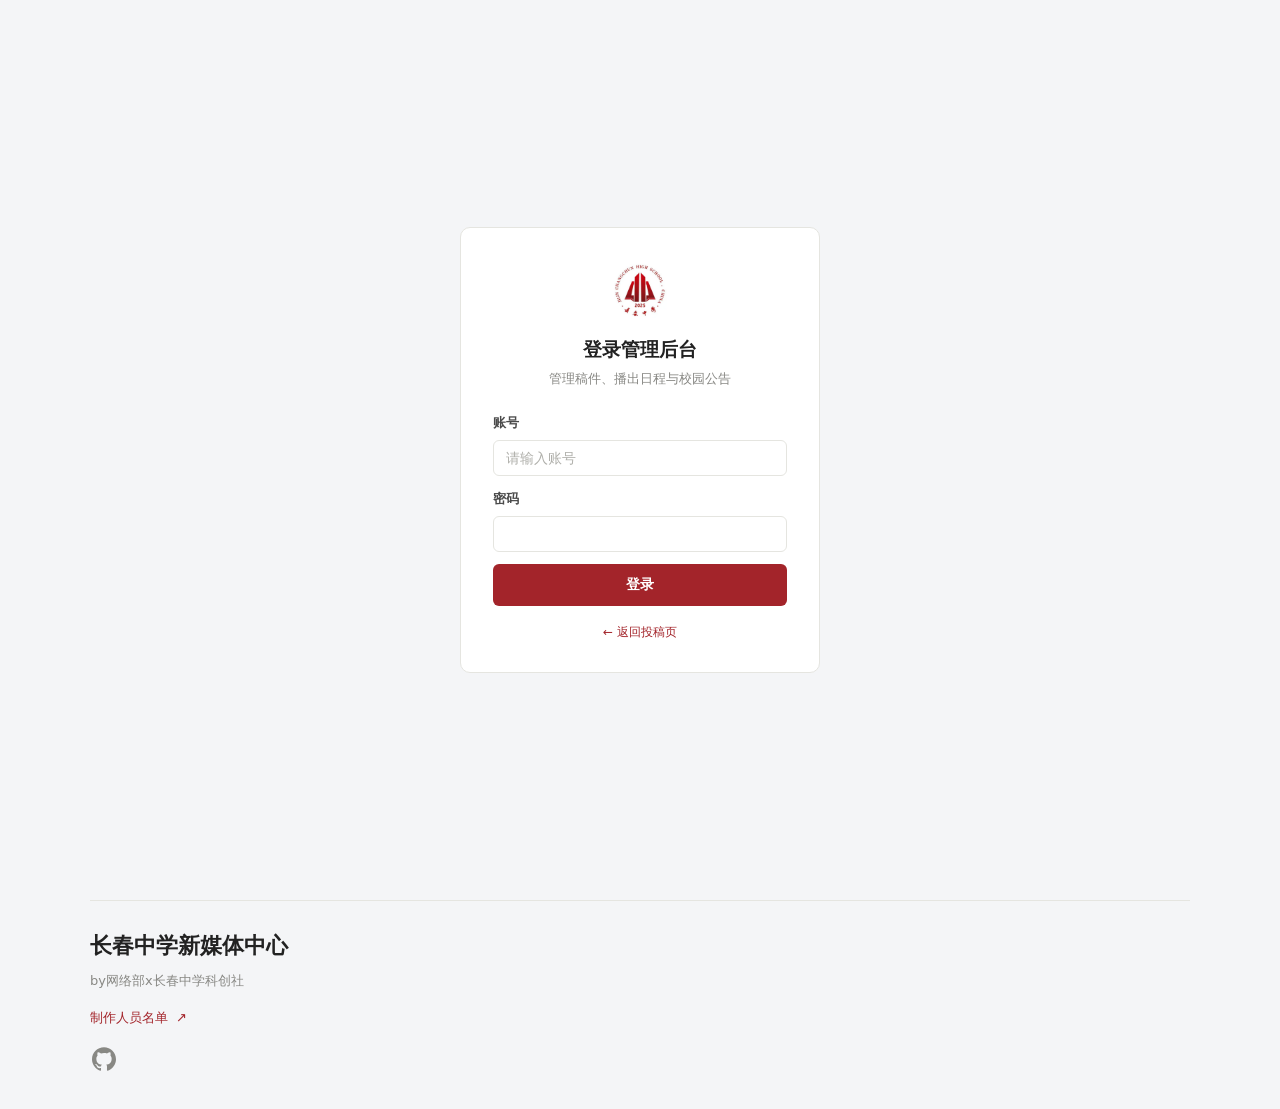
==== commit 62f481cf: "完善 HTTP 部署、操作日志与公告投稿管理 - 默认使用 HTTP 80，保留 java -jar 启动方式及已有数据库结构。 - 为稿件、公告和账号操作记录实际操作人，所有账号保持相同管理权限。 " ====
--- a/src/main/resources/static/admin.html
+++ b/src/main/resources/static/admin.html
@@ -9,7 +9,7 @@
 <div class="login-wrap" id="loginView" hidden>
   <form class="login-card" id="loginForm" novalidate>
     <div class="brand"><img src="img/logo.png" alt="长春中学校徽"><span class="brand-text"><strong>新媒体中心</strong><em>广播站投稿管理</em></span></div>
-    <h1>登录管理后台</h1><p class="sub">管理稿件、播出日程与校园消息</p>
+    <h1>登录管理后台</h1><p class="sub">管理稿件、播出日程与校园公告</p>
     <div class="login-error" id="loginError" role="alert"></div>
     <div class="field"><label for="username">账号</label><input class="input" id="username" type="text" autocomplete="username" maxlength="40" placeholder="请输入账号" required></div>
     <div class="field"><label for="password">密码</label><input class="input" id="password" type="password" autocomplete="current-password" required></div>
@@ -26,7 +26,9 @@
       <button type="button" class="nav-item active" data-view="dashboard"><span class="nav-number">01</span><span>控制台</span></button>
       <button type="button" class="nav-item" data-view="review"><span class="nav-number">02</span><span>稿件审批</span><b id="pendingBadge">0</b></button>
       <button type="button" class="nav-item" data-view="approved"><span class="nav-number">03</span><span>已审批稿件</span></button>
-      <button type="button" class="nav-item" data-view="messages"><span class="nav-number">04</span><span>消息发布</span></button>
+      <button type="button" class="nav-item" data-view="messages"><span class="nav-number">04</span><span>公告发布</span></button>
+      <button type="button" class="nav-item" data-view="audit"><span class="nav-number">05</span><span>操作日志</span></button>
+      <button type="button" class="nav-item" data-view="developer"><span class="nav-number">06</span><span>开发者工具</span></button>
     </nav>
     <div class="sidebar-foot"><span class="online-dot" id="serverDot"></span><span id="serverLabel">服务器状态</span><small>长春中学 · 广播站</small></div>
   </aside>
@@ -46,7 +48,33 @@
           <article class="card dashboard-card"><div class="card-heading"><h2>班级投稿排行</h2><span>前 8 名</span></div><div id="classRank"></div></article>
           <article class="card dashboard-card"><div class="card-heading"><h2>近期播出日程</h2><button type="button" class="text-button" id="openBroadcastCalendar">查看日历 →</button></div><div id="upcomingSchedule"></div></article>
         </div>
-        <article class="card audit-card"><div class="card-heading"><h2>操作记录</h2><span>审稿、排期与消息操作</span></div><div id="auditHistory" aria-live="polite"></div><div class="audit-pagination"><button class="btn btn-ghost btn-sm" id="auditPrevious" type="button">上一页</button><span id="auditPageInfo"></span><button class="btn btn-ghost btn-sm" id="auditNext" type="button">下一页</button></div></article>
+      </section>
+
+      <section id="auditPanel" class="module-panel" hidden>
+        <div class="section-heading"><div><span class="eyebrow">操作留痕</span><h1>操作日志</h1><p>查看稿件从投稿到播出的操作账号、时间和历史，也可查阅公告及账号操作。</p></div><button class="btn btn-ghost" id="refreshAudit" type="button">刷新日志</button></div>
+        <article class="card audit-card">
+          <form id="auditFilters" class="audit-filters">
+            <div class="field"><label for="auditQuery">搜索操作人 / 编号</label><input class="input" id="auditQuery" type="search" maxlength="100" placeholder="账号、稿件编号或操作名称"></div>
+            <div class="field"><label for="auditType">操作对象</label><select class="select" id="auditType"><option value="submission">稿件</option><option value="">全部对象</option><option value="announcement">公告</option><option value="account">账号</option><option value="export">导出</option><option value="import">数据导入</option></select></div>
+            <div class="field"><label for="auditStart">开始日期</label><input class="input" id="auditStart" type="date"></div>
+            <div class="field"><label for="auditEnd">结束日期</label><input class="input" id="auditEnd" type="date"></div>
+            <div class="audit-filter-actions"><button class="btn btn-primary" type="submit">查询</button><button class="text-button" id="resetAudit" type="button">重置</button></div>
+          </form>
+          <div class="card-heading"><h2>操作记录</h2><span id="auditCount">正在加载…</span></div>
+          <div id="auditHistory" class="audit-timeline" aria-live="polite"></div>
+          <div class="audit-pagination"><button class="btn btn-ghost btn-sm" id="auditPrevious" type="button">上一页</button><span id="auditPageInfo"></span><button class="btn btn-ghost btn-sm" id="auditNext" type="button">下一页</button></div>
+        </article>
+      </section>
+
+      <section id="developerPanel" class="module-panel" hidden>
+        <div class="section-heading"><div><span class="eyebrow">运行诊断</span><h1>开发者工具</h1><p>查看服务器应用日志，定位启动与接口异常。</p></div><button class="btn btn-ghost" id="refreshLogs" type="button">刷新日志</button></div>
+        <article class="card developer-card">
+          <div class="card-heading"><div><h2>Spring Boot 日志</h2><p class="log-file" id="logFile">./logs/springboot.log</p></div><label class="log-line-limit" for="logLines">显示行数<select class="select" id="logLines"><option value="100">最近 100 行</option><option value="200" selected>最近 200 行</option><option value="500">最近 500 行</option></select></label></div>
+          <div class="log-toolbar"><span id="logUpdated">正在加载…</span><button class="text-button" id="copyLogs" type="button">复制日志</button></div>
+          <div class="log-legend" aria-label="日志级别颜色"><span class="log-trace">TRACE</span><span class="log-debug">DEBUG</span><span class="log-info">INFO</span><span class="log-warn">WARN</span><span class="log-error">ERROR</span><span class="log-fatal">FATAL</span></div>
+          <pre class="server-log" id="serverLogs" tabindex="0" aria-label="服务器应用日志" aria-live="polite">正在加载日志…</pre>
+          <p class="log-hint">应用日志按日期和大小自动归档；HTTP 访问日志位于 logs/tomcat。</p>
+        </article>
       </section>
 
       <section id="manuscriptPanel" class="module-panel" hidden>
@@ -65,15 +93,17 @@
           </article>
           <aside class="card operation-panel" aria-labelledby="operationHeading">
             <div class="card-heading"><h2 id="operationHeading">稿件操作</h2><span class="selected-chip" id="selectionCount">已选 0 篇</span></div>
+            <div class="operation-identity"><span>操作账号</span><strong id="operationAccount"></strong></div>
             <p id="selectionEmpty" class="empty-state">从左侧列表选择稿件后进行操作。</p>
             <div id="selectedDetails" class="selected-details" hidden></div>
+            <section id="submissionHistoryPanel" class="submission-history" hidden aria-labelledby="submissionHistoryHeading"><div class="card-heading"><h3 id="submissionHistoryHeading">这篇稿件的操作日志</h3><button class="text-button" id="refreshSubmissionHistory" type="button">刷新</button></div><div id="submissionHistory" aria-live="polite"></div><div class="history-pagination"><button class="text-button" id="historyPrevious" type="button">上一页</button><span id="historyPageInfo"></span><button class="text-button" id="historyNext" type="button">下一页</button></div></section>
             <div class="field"><label for="operationNote">审批 / 编辑备注</label><textarea class="textarea compact-textarea" id="operationNote" maxlength="300" placeholder="选填，记录审批意见"></textarea></div>
             <div id="reviewActions"><div class="operation-buttons"><button class="btn btn-primary" id="approveSelected" type="button" disabled>通过所选</button><button class="btn btn-ghost" id="rejectSelected" type="button" disabled>退回所选</button></div></div>
             <div id="approvedActions" hidden>
               <div class="row-2"><div class="field"><label for="scheduleDate">播出日期</label><input class="input" id="scheduleDate" type="date"></div><div class="field"><label for="scheduleTime">播出时间</label><input class="input" id="scheduleTime" type="time" value="12:00"></div></div>
               <button class="btn btn-primary btn-block" id="scheduleSelected" type="button" disabled>添加到日程</button>
               <div class="operation-buttons"><button class="btn btn-ghost btn-sm" id="markPlayed" type="button" disabled>标记已播出</button><button class="btn btn-ghost btn-sm" id="clearSchedule" type="button" disabled>移出日程</button></div>
-              <div class="row-2 single-edit"><div class="field"><label for="operationScore">评分（选填）</label><input class="input" id="operationScore" type="number" min="0" max="100" step="1"></div><button class="btn btn-ghost" id="saveSelected" type="button" disabled>保存评分 / 备注</button></div>
+              <button class="btn btn-ghost btn-block" id="saveSelected" type="button" disabled>保存备注</button>
               <button class="text-button" id="reopenSelected" type="button" disabled>重新提交审批</button>
             </div>
             <div class="operation-footer"><button class="text-button danger-text" id="deleteSelected" type="button" disabled>删除所选稿件</button><span>单篇删除</span></div>
@@ -96,32 +126,33 @@
       </section>
 
       <section id="messagesPanel" class="module-panel" hidden>
-        <div class="section-heading"><div><span class="eyebrow">校园消息</span><h1>消息发布</h1><p>发布公告或下一期投稿计划，展示在投稿页公告栏。</p></div></div>
+        <div class="section-heading"><div><span class="eyebrow">校园公告</span><h1>公告发布</h1><p>发布校园公告，展示在投稿页公告栏。</p></div></div>
         <div class="message-grid">
-          <article class="card message-composer"><h2>发布新消息</h2><form id="messageForm" novalidate>
-            <div class="field"><label for="messageKind">消息类型</label><select class="select" id="messageKind"><option>公告</option><option>投稿计划</option></select></div>
-            <div class="field"><label for="messageTitle">标题<span class="req">*</span></label><input class="input" id="messageTitle" maxlength="80" placeholder="输入公告或计划标题"></div>
-            <div class="field"><label for="messageContent">消息内容<span class="req">*</span></label><textarea class="textarea" id="messageContent" maxlength="2000" placeholder="写下需要向同学们发布的消息"></textarea></div>
+          <article class="card message-composer"><h2>发布新公告</h2><div class="operation-identity"><span>操作账号</span><strong class="operation-account"></strong></div><form id="messageForm" novalidate>
+            <div class="field"><label for="messageTitle">标题<span class="req">*</span></label><input class="input" id="messageTitle" maxlength="80" placeholder="输入公告标题"></div>
+            <div class="field"><label for="messageContent">公告内容<span class="req">*</span></label><textarea class="textarea" id="messageContent" maxlength="2000" placeholder="写下需要向同学们发布的消息"></textarea></div>
             <div class="field"><label for="messagePublishAs">发布身份</label><select class="select" id="messagePublishAs"><option value="current_account">以当前账号发布</option><option value="media_center">以新媒体中心发布</option></select></div>
-            <div class="publisher-line"><span>发布者</span><strong id="messagePublisher"></strong></div><button class="btn btn-primary btn-block" id="publishMessage" type="submit">发布消息</button>
+            <div class="publisher-line"><span>发布者</span><strong id="messagePublisher"></strong></div><button class="btn btn-primary btn-block" id="publishMessage" type="submit">发布公告</button>
           </form></article>
-          <article class="card message-history"><div class="card-heading"><h2>已发布消息</h2><span id="messageCount"></span></div><div id="messageHistory"><p class="empty-state">正在加载…</p></div></article>
+          <article class="card message-history"><div class="card-heading"><h2>公告历史</h2><span id="messageCount"></span></div><div id="messageHistory"><p class="empty-state">正在加载…</p></div></article>
         </div>
       </section>
     </main>
   </div>
 </div>
 
-<dialog class="workspace-dialog risk-dialog" id="confirmDialog"><form method="dialog"><span class="risk-label" id="confirmLabel">操作确认</span><h2 id="confirmTitle">确认操作</h2><p id="confirmMessage"></p><div class="dialog-actions"><button class="btn btn-ghost" value="cancel">取消</button><button class="btn btn-danger" id="confirmAccept" value="confirm">确认操作</button></div></form></dialog>
-<dialog class="workspace-dialog" id="newDialog"><form id="newForm" novalidate><div class="card-heading"><h2>手动登记稿件</h2><button class="icon-btn" type="button" data-close="newDialog" aria-label="关闭">×</button></div><div class="row-2"><div class="field"><label for="newAuthor">姓名</label><input class="input" id="newAuthor" maxlength="20"></div><div class="field"><label for="newClass">班级</label><input class="input" id="newClass" maxlength="30"></div></div><div class="field"><label for="newContent">投稿内容（1–100 字）</label><textarea class="textarea" id="newContent" maxlength="100"></textarea></div><div class="field"><label for="newContact">联系方式（选填）</label><input class="input" id="newContact" maxlength="50"></div><button class="btn btn-primary btn-block" id="createManuscript" type="submit">登记稿件</button></form></dialog>
-<dialog class="workspace-dialog" id="settingsDialog"><form id="passwordForm" novalidate><div class="card-heading"><h2>修改当前账号密码</h2><button class="icon-btn" type="button" data-close="settingsDialog" aria-label="关闭">×</button></div><div class="field"><label for="oldPassword">原密码</label><input class="input" id="oldPassword" type="password" autocomplete="current-password"></div><div class="field"><label for="newPassword">新密码（6–64 位）</label><input class="input" id="newPassword" type="password" autocomplete="new-password"></div><div class="field"><label for="confirmPassword">确认密码</label><input class="input" id="confirmPassword" type="password" autocomplete="new-password"></div><p class="settings-hint">修改后注销当前账号的全部登录会话，项目说明中的默认密码保持不变。</p><button class="btn btn-primary btn-block" id="changePassword" type="submit">保存密码</button></form></dialog>
+<dialog class="workspace-dialog risk-dialog" id="confirmDialog"><form method="dialog"><span class="risk-label" id="confirmLabel">操作确认</span><h2 id="confirmTitle">确认操作</h2><p id="confirmMessage"></p><p class="confirm-actor" id="confirmActor"></p><div class="dialog-actions"><button class="btn btn-ghost" value="cancel">取消</button><button class="btn btn-danger" id="confirmAccept" value="confirm">确认操作</button></div></form></dialog>
+<dialog class="workspace-dialog" id="newDialog"><form id="newForm" novalidate><div class="card-heading"><h2>手动登记稿件</h2><button class="icon-btn" type="button" data-close="newDialog" aria-label="关闭">×</button></div><div class="operation-identity"><span>登记账号</span><strong class="operation-account"></strong></div><div class="row-2"><div class="field"><label for="newAuthor">姓名</label><input class="input" id="newAuthor" maxlength="20"></div><div class="field"><label for="newClass">班级</label><input class="input" id="newClass" maxlength="30"></div></div><div class="field"><label for="newContent">投稿内容（1–100 字）</label><textarea class="textarea" id="newContent" maxlength="100"></textarea></div><div class="field"><label for="newContact">联系方式（选填）</label><input class="input" id="newContact" maxlength="50"></div><button class="btn btn-primary btn-block" id="createManuscript" type="submit">登记稿件</button></form></dialog>
+<dialog class="workspace-dialog" id="settingsDialog"><form id="passwordForm" novalidate><div class="card-heading"><h2>修改当前账号密码</h2><button class="icon-btn" type="button" data-close="settingsDialog" aria-label="关闭">×</button></div><div class="operation-identity"><span>操作账号</span><strong class="operation-account"></strong></div><div class="field"><label for="oldPassword">原密码</label><input class="input" id="oldPassword" type="password" autocomplete="current-password"></div><div class="field"><label for="newPassword">新密码（6–64 位）</label><input class="input" id="newPassword" type="password" autocomplete="new-password"></div><div class="field"><label for="confirmPassword">确认密码</label><input class="input" id="confirmPassword" type="password" autocomplete="new-password"></div><p class="settings-hint">修改后注销当前账号的全部登录会话，项目说明中的默认密码保持不变。</p><button class="btn btn-primary btn-block" id="changePassword" type="submit">保存密码</button></form></dialog>
 <footer class="site-credit" aria-label="网站署名">
   <strong>长春中学新媒体中心</strong>
   <p>by网络部x长春中学科创社</p>
+  <a class="credit-team-link" href="credits.html">制作人员名单 <span aria-hidden="true">↗</span></a>
   <a class="github-link" href="https://github.com/xHua0904/cczx-RadioStation" target="_blank" rel="noopener noreferrer" aria-label="在 GitHub 查看 cczx-RadioStation 源码">
     <svg viewBox="0 0 24 24" width="24" height="24" fill="currentColor" aria-hidden="true"><path d="M12 .297C5.37.297 0 5.67 0 12.297c0 5.303 3.438 9.8 8.205 11.387.6.113.82-.258.82-.577 0-.285-.01-1.04-.015-2.04-3.338.724-4.043-1.61-4.043-1.61-.546-1.387-1.333-1.756-1.333-1.756-1.09-.745.083-.73.083-.73 1.205.084 1.84 1.237 1.84 1.237 1.07 1.835 2.807 1.305 3.492.998.108-.776.418-1.305.762-1.605-2.665-.305-5.467-1.334-5.467-5.93 0-1.31.467-2.38 1.235-3.22-.123-.303-.535-1.524.117-3.176 0 0 1.008-.322 3.301 1.23a11.52 11.52 0 0 1 3.003-.404c1.02.005 2.047.138 3.006.404 2.291-1.552 3.297-1.23 3.297-1.23.653 1.652.242 2.873.12 3.176.77.84 1.233 1.91 1.233 3.22 0 4.61-2.807 5.624-5.48 5.92.43.371.823 1.102.823 2.222 0 1.606-.015 2.898-.015 3.293 0 .322.216.694.825.576C20.565 22.092 24 17.596 24 12.297c0-6.627-5.373-12-12-12"/></svg>
   </a>
 </footer>
 <div class="toasts" id="toasts" aria-live="polite"></div>
+<script src="js/log-levels.js"></script>
 <script src="js/admin-workspace.js"></script>
 </body></html>
--- a/src/main/resources/static/css/workspace.css
+++ b/src/main/resources/static/css/workspace.css
@@ -1,188 +1,279 @@
-/* 投稿页与新媒体中心工作台 */
-.site-credit { width: min(1100px, calc(100% - 40px)); margin: 0 auto; padding: 28px 0 36px; border-top: 1px solid var(--line); text-align: left; color: var(--muted); }
-.site-credit strong { display: block; color: var(--ink); font-size: 22px; font-weight: 600; line-height: 1.5; }
-.site-credit p { margin: 8px 0 14px; font-size: 13px; }
-.github-link { display: inline-flex; align-items: center; color: var(--muted); border-radius: 4px; padding: 2px; }
-.github-link:hover { color: var(--brand); }
-.github-link:focus-visible { outline: 2px solid var(--brand); outline-offset: 4px; }
-.page-admin:has(#dashView:not([hidden])) > .site-credit { margin-left: 226px; width: auto; padding: 28px 34px 36px; }
-.current-account { align-self: center; color: var(--muted); font-size: 12px; max-width: 180px; overflow-wrap: anywhere; }
-.workspace-top-actions { flex-wrap: wrap; align-items: center; }
-.operator-meta { font-size: 11px; line-height: 1.8; margin-top: 8px; color: var(--muted); overflow-wrap: anywhere; }
-.audit-card { margin-top: 22px; padding: 22px; }
-.audit-entry { padding: 12px 0; border-bottom: 1px solid var(--line); overflow-wrap: anywhere; font-size: 13px; }
-.audit-entry span { color: var(--muted); font-size: 11px; }
-.audit-pagination { display: flex; gap: 12px; justify-content: flex-end; align-items: center; margin-top: 16px; font-size: 12px; }
-@media (max-width: 980px) { .page-admin:has(#dashView:not([hidden])) > .site-credit { margin-left: 185px; } }
-@media (max-width: 760px) { .site-credit { width: calc(100% - 28px); } .page-admin:has(#dashView:not([hidden])) > .site-credit { margin-left: 0; padding-inline: 14px; } .current-account { max-width: 100%; flex-basis: 100%; } .audit-card { padding: 16px; } }
-.public-main { width: min(1100px, calc(100% - 40px)); margin: 0 auto; padding: 42px 0 64px; }
-.public-main .page-head { text-align: left; margin-bottom: 30px; }
-.public-main .page-head h1 { font-size: 28px; }
-.public-main .page-head p { color: var(--muted); }
-.public-layout { display: grid; grid-template-columns: minmax(0, 1.45fr) minmax(300px, 1fr); gap: 28px; align-items: start; }
-.form-heading { font-size: 19px; margin-bottom: 24px; }
-.public-main .textarea { min-height: 160px; }
-.public-main .select { width: 100%; }
-.text-button { border: 0; padding: 0; background: transparent; color: var(--brand); font-size: 13px; cursor: pointer; line-height: 1.6; }
-.text-button:disabled { color: #aaa; cursor: default; }
-.field-error { margin-top: 6px; color: var(--danger); font-size: 12px; }
-.field.invalid .select { border-color: var(--danger); }
-.eyebrow { display: block; color: var(--brand); font-size: 11px; letter-spacing: .1em; margin-bottom: 6px; }
-.announcement-board { padding: 0 2px; }
-.board-heading { display: flex; align-items: center; justify-content: space-between; margin-bottom: 16px; }
-.board-heading h2 { font-size: 22px; }
-.board-count { color: var(--muted); font-size: 12px; background: #eeeeea; border-radius: 20px; padding: 3px 10px; }
-.announcement-feed { display: grid; gap: 14px; }
-.announcement-card { background: #fff; border: 1px solid var(--line); border-radius: 10px; padding: 20px; overflow-wrap: anywhere; }
-.announcement-card h3 { font-size: 17px; margin: 10px 0 7px; }
-.message-kind { display: inline-block; color: var(--brand); background: var(--brand-soft); padding: 2px 8px; border-radius: 4px; font-size: 11px; }
-.announcement-meta { color: var(--muted); font-size: 12px; }
-.announcement-content { margin-top: 14px; white-space: pre-wrap; font-size: 13px; line-height: 1.9; }
-.message-period { margin-top: 12px; font-size: 12px; color: #657469; }
-.empty-state { color: var(--muted); padding: 28px 16px; text-align: center; font-size: 13px; }
-.announcement-board > .empty-state { border: 1px dashed var(--line); }
-.page-admin { background: #f4f5f7; }
-.workspace { min-height: 100vh; display: flex; }
-.sidebar { width: 226px; flex: none; position: fixed; inset: 0 auto 0 0; background: #24272c; color: #d9dadd; display: flex; flex-direction: column; padding: 28px 16px 20px; z-index: 30; }
-.sidebar-brand { display: flex; align-items: center; gap: 12px; padding: 0 10px 34px; }
-.sidebar-brand img { width: 40px; height: 40px; border-radius: 8px; background: #fff; padding: 3px; }
-.sidebar-brand strong { display: block; font-size: 16px; color: #fff; }
-.sidebar-brand small { display: block; color: #9a9da3; font-size: 11px; margin-top: 4px; }
-.sidebar-caption { font-size: 10px; color: #8a8d94; padding: 0 14px; margin-bottom: 12px; letter-spacing: .15em; }
-.sidebar-nav { display: grid; gap: 6px; }
-.nav-item { display: flex; align-items: center; gap: 13px; width: 100%; border: 0; border-radius: 7px; background: transparent; color: #c9ccd2; font-size: 13px; padding: 14px; text-align: left; cursor: pointer; }
-.nav-item:hover { background: #31353b; color: #fff; }
-.nav-item.active { background: #a3242a; color: #fff; }
-.nav-number { font-size: 11px; opacity: .65; font-family: var(--font-mono); }
-.nav-item b { font-size: 10px; font-weight: 500; margin-left: auto; background: #ffffff26; border-radius: 12px; padding: 1px 7px; }
-.sidebar-foot { margin-top: auto; padding: 16px 12px 0; border-top: 1px solid #3c3f45; font-size: 12px; }
-.sidebar-foot small { display: block; color: #8c9199; font-size: 10px; margin-top: 8px; }
-.online-dot { display: inline-block; width: 7px; height: 7px; border-radius: 50%; background: #9599a2; margin-right: 7px; }
-.online-dot.online { background: #74bb8b; }
-.workspace-main { margin-left: 226px; min-width: 0; flex: 1; }
-.workspace-topbar { height: 74px; border-bottom: 1px solid #e6e8eb; background: #fff; display: flex; align-items: center; justify-content: space-between; padding: 0 34px; gap: 16px; }
-.breadcrumb { color: #92969d; font-size: 12px; }
-.breadcrumb span { padding: 0 12px; color: #ccc; }
-.breadcrumb strong { font-weight: 500; color: #4a4f57; }
-.workspace-top-actions { display: flex; gap: 8px; }
-.workarea { padding: 32px 34px 50px; max-width: 1540px; margin: 0 auto; }
-.section-heading { display: flex; align-items: center; justify-content: space-between; gap: 18px; margin-bottom: 26px; }
-.section-heading h1 { font-size: 25px; }
-.section-heading p { color: #92969d; font-size: 12px; margin-top: 8px; }
-.heading-actions { display: flex; gap: 10px; }
-.workspace-error { border: 1px solid #edc9c9; color: var(--danger); background: #fff5f4; border-radius: 7px; padding: 12px 16px; margin-bottom: 20px; }
-.overview-stats { display: grid; grid-template-columns: repeat(4, minmax(0, 1fr)); gap: 16px; margin-bottom: 22px; }
-.overview-stat { background: #fff; border: 1px solid #e5e7eb; border-radius: 9px; padding: 20px; }
-.overview-stat p { font-size: 12px; color: #92969d; }
-.overview-stat strong { display: block; font-size: 29px; font-weight: 600; margin-top: 9px; line-height: 1.2; }
-.overview-stat small { display: block; font-size: 11px; color: #a7abb1; margin-top: 8px; }
-.overview-stat.accent strong { color: var(--brand); }
-.dashboard-grid { display: grid; grid-template-columns: repeat(2, minmax(0, 1fr)); gap: 22px; }
-.dashboard-card { padding: 22px; min-width: 0; }
-.card-heading { display: flex; align-items: center; justify-content: space-between; gap: 10px; margin-bottom: 20px; }
-.card-heading h2 { font-size: 16px; }
-.card-heading > span { font-size: 11px; color: #92969d; }
-.server-metrics { margin: 0; display: grid; grid-template-columns: 1fr 1fr; gap: 20px; }
-.server-metrics dt { font-size: 11px; color: #92969d; }
-.server-metrics dd { margin: 5px 0 0; font-size: 14px; font-weight: 500; overflow-wrap: anywhere; }
-.weekly-chart { height: 185px; display: flex; align-items: flex-end; justify-content: space-around; gap: 9px; padding-top: 22px; }
-.week-bar { flex: 1; text-align: center; font-size: 10px; color: #999da5; min-width: 0; }
-.week-bar i { display: block; background: #a3242a; border-radius: 4px 4px 0 0; width: 60%; margin: 5px auto; min-height: 3px; }
-.week-bar b { font-weight: 500; color: #555b64; }
-.rank-row { display: flex; align-items: center; gap: 12px; padding: 11px 0; border-bottom: 1px solid #f0f1f3; font-size: 12px; }
-.rank-row span:first-child { width: 19px; color: #a9adb3; font-size: 11px; }
-.rank-row strong { font-weight: 500; }
-.rank-row b { margin-left: auto; color: #7c828a; font-weight: 500; }
-.review-grid { display: grid; grid-template-columns: minmax(0, 1fr) 315px; gap: 22px; align-items: start; }
-.manuscript-list { min-width: 0; overflow: hidden; }
-.approved-tabs { display: flex; flex-wrap: wrap; gap: 0 26px; border-bottom: 1px solid #e1e4e9; margin: -8px 0 24px; }
-.approved-tab { border: 0; border-bottom: 2px solid transparent; background: transparent; color: #92969d; padding: 13px 2px; font-size: 14px; cursor: pointer; }
-.approved-tab.active { color: var(--brand); border-bottom-color: var(--brand); font-weight: 600; }
-.calendar-layout { display: grid; grid-template-columns: minmax(0, 1.45fr) minmax(280px, 1fr); gap: 22px; align-items: start; }
-.broadcast-calendar, .calendar-agenda { min-width: 0; padding: 22px; }
-.calendar-toolbar { display: flex; align-items: center; justify-content: space-between; gap: 16px; flex-wrap: wrap; margin-bottom: 24px; }
-.calendar-toolbar h2 { font-size: 19px; }
-.calendar-controls { display: flex; align-items: center; gap: 6px; min-width: 0; }
-.calendar-controls .input { width: 150px; padding: 7px 9px; font-size: 12px; }
-.calendar-weekdays, .calendar-days { display: grid; grid-template-columns: repeat(7, minmax(0, 1fr)); gap: 7px; }
-.calendar-weekdays { color: #92969d; font-size: 12px; text-align: center; margin-bottom: 10px; }
-.calendar-day { position: relative; border: 1px solid #e8eaee; border-radius: 7px; background: #fff; color: #4a4f57; min-width: 0; min-height: 76px; padding: 12px 4px; display: flex; flex-direction: column; align-items: center; gap: 7px; font-size: 14px; cursor: pointer; }
-.calendar-day:hover { border-color: #c58a8d; background: #fff9f9; }
-.calendar-day.outside { color: #b8bcc2; background: #f9fafb; }
-.calendar-day small { font-size: 10px; color: var(--brand); background: var(--brand-soft); padding: 1px 5px; border-radius: 3px; white-space: nowrap; }
-.calendar-day.selected { background: var(--brand); border-color: var(--brand); color: #fff; }
-.calendar-day.selected small { background: #ffffff26; color: #fff; }
-.calendar-day.today:not(.selected) { border-color: var(--brand); }
-.calendar-day.today i { position: absolute; top: 7px; right: 7px; width: 4px; height: 4px; border-radius: 50%; background: currentColor; }
-.calendar-hint { color: #92969d; font-size: 11px; line-height: 1.8; margin-top: 20px; }
-.calendar-agenda .card-heading h2 { font-size: 15px; }
-.day-manuscript { padding: 18px 0; border-top: 1px solid #eef0f2; }
-.day-manuscript-heading { display: flex; align-items: center; justify-content: space-between; gap: 12px; margin-bottom: 12px; }
-.day-manuscript-heading time { font-size: 14px; font-weight: 600; color: var(--brand); }
-.day-manuscript-content { font-size: 13px; line-height: 1.9; white-space: pre-wrap; overflow-wrap: anywhere; margin-bottom: 10px; }
-.day-manuscript-note { color: #7d838d; font-size: 11px; white-space: pre-wrap; overflow-wrap: anywhere; margin-top: 10px; }
-.day-manuscript-actions { display: flex; flex-wrap: wrap; align-items: center; gap: 8px; margin-top: 14px; }
-.day-manuscript-actions label { color: #7d838d; font-size: 12px; }
-.day-manuscript-actions .select { width: auto; min-width: 0; flex: 1; }
-@media (max-width: 1100px) { .calendar-layout { grid-template-columns: 1fr; } }
-@media (max-width: 760px) { .broadcast-calendar, .calendar-agenda { padding: 16px; } .calendar-toolbar { gap: 12px; } .calendar-weekdays, .calendar-days { gap: 4px; } .calendar-day { min-height: 63px; font-size: 13px; padding: 10px 2px; } .calendar-day small { padding-inline: 2px; font-size: 9px; } .calendar-controls .input { width: 143px; } }
-.list-filters { display: flex; flex-wrap: wrap; gap: 10px; padding: 18px; border-bottom: 1px solid #eef0f2; }
-.list-filters .input { min-width: 150px; flex: 1; }
-.list-filters .select { width: auto; min-width: 130px; }
-.list-toolbar { display: flex; align-items: center; gap: 14px; padding: 13px 18px; font-size: 11px; color: #8c929b; }
-.list-toolbar label { color: #5e6570; white-space: nowrap; }
-input[type=checkbox] { accent-color: var(--brand); cursor: pointer; }
-.export-actions { display: flex; gap: 12px; margin-left: auto; }
-.manuscript-table { font-size: 12px; min-width: 0; width: 100%; }
-.manuscript-table th { font-size: 11px; font-weight: 500; }
-.manuscript-table td { vertical-align: top; padding: 16px 12px; }
-.manuscript-table .checkbox-cell { width: 37px; padding-left: 18px; }
-.manuscript-table .manuscript-copy { white-space: pre-wrap; max-width: 470px; color: #3e444e; overflow-wrap: anywhere; line-height: 1.8; }
-.manuscript-meta { color: #a0a5ae; font-size: 10px; margin-top: 8px; }
-.manuscript-table tr.selected { background: #fdf5f5; }
-.period-tag { white-space: nowrap; font-size: 10px; color: #7d858f; }
-.manuscript-list .pager { padding: 15px 18px; border-top: 1px solid #eef0f2; }
-.operation-panel { position: sticky; top: 20px; padding: 20px; }
-.operation-panel .card-heading h2 { font-size: 15px; }
-.selected-chip { font-size: 10px !important; padding: 3px 8px; border-radius: 10px; background: #f3f4f6; }
-.selected-details { background: #f8f9fa; border: 1px solid #eceef1; padding: 12px; border-radius: 6px; margin-bottom: 18px; font-size: 12px; white-space: pre-wrap; overflow-wrap: anywhere; max-height: 240px; overflow-y: auto; }
-.selected-details small { color: #9399a3; display: block; margin-top: 8px; }
-.compact-textarea { min-height: 80px; font-size: 12px; }
-.operation-panel label { font-size: 11px; }
-.operation-buttons { display: flex; gap: 9px; margin: 12px 0; }
-.operation-buttons > * { flex: 1; white-space: nowrap; }
-.operation-panel .row-2 { gap: 9px; }
-.single-edit { align-items: end; margin-top: 18px; }
-.single-edit .btn { margin-bottom: 16px; font-size: 10px; padding: 9px 7px; }
-.operation-footer { display: flex; justify-content: space-between; border-top: 1px solid #edf0f2; padding-top: 16px; margin-top: 18px; }
-.operation-footer span { color: #a3a7af; font-size: 10px; }
-.danger-text { color: var(--danger); }
-.schedule-card { padding: 22px; margin-top: 24px; }
-.schedule-entry { display: flex; align-items: center; gap: 15px; padding: 13px 0; border-bottom: 1px solid #f0f1f3; font-size: 12px; }
-.schedule-entry time { color: var(--brand); white-space: nowrap; font-size: 11px; min-width: 120px; }
-.schedule-entry .schedule-copy { flex: 1; min-width: 0; }
-.schedule-entry .schedule-copy p { overflow: hidden; text-overflow: ellipsis; white-space: nowrap; }
-.schedule-entry small { display: block; color: #92969d; font-size: 10px; margin-top: 5px; }
-.message-grid { display: grid; grid-template-columns: minmax(290px, .8fr) minmax(0, 1.2fr); gap: 22px; align-items: start; }
-.message-composer, .message-history { padding: 24px; }
-.message-composer > h2 { font-size: 16px; margin-bottom: 22px; }
-.message-composer .textarea { min-height: 220px; }
-.publisher-line { display: flex; justify-content: space-between; color: #92969d; font-size: 12px; padding: 4px 0 18px; }
-.publisher-line strong { color: #6c747e; font-weight: 500; }
-.message-history-item { padding: 18px 0; border-bottom: 1px solid #eef0f2; }
-.message-history-item h3 { font-size: 15px; margin: 8px 0; overflow-wrap: anywhere; }
-.message-history-item .announcement-content { margin-top: 10px; font-size: 12px; }
-.message-history-item .message-operations { display: flex; gap: 15px; margin-top: 12px; }
-.message-history-item.withdrawn { opacity: .6; }
-.workspace-dialog { border: 1px solid #e3e6e9; border-radius: 12px; padding: 28px; width: min(480px, calc(100% - 32px)); color: var(--ink); box-shadow: 0 22px 80px #0003; }
-.workspace-dialog::backdrop { background: #20242c66; }
-.workspace-dialog h2 { font-size: 20px; margin-bottom: 18px; }
-.workspace-dialog .card-heading h2 { margin-bottom: 0; }
-.risk-label { display: inline-block; background: var(--danger-soft); color: var(--danger); padding: 3px 9px; font-size: 11px; border-radius: 4px; margin-bottom: 14px; }
-.risk-dialog p { color: #6c747e; font-size: 13px; white-space: pre-wrap; line-height: 1.9; }
-.dialog-actions { display: flex; justify-content: flex-end; gap: 10px; margin-top: 24px; }
-.settings-hint { color: #999fa9; font-size: 11px; margin: 4px 0 20px; }
-.login-return { display: block; text-align: center; color: var(--brand); font-size: 12px; margin-top: 16px; }
-@media (max-width: 1180px) { .workarea { padding: 26px 22px; } .workspace-topbar { padding: 0 22px; } .review-grid { grid-template-columns: minmax(0, 1fr) 280px; gap: 16px; } .list-filters .select { min-width: 110px; } }
-@media (max-width: 980px) { .sidebar { width: 185px; padding-inline: 10px; } .workspace-main { margin-left: 185px; } .sidebar-brand { gap: 8px; padding-inline: 5px; } .sidebar-brand strong { font-size: 14px; } .review-grid { grid-template-columns: 1fr; } .operation-panel { position: static; } .overview-stats { grid-template-columns: repeat(2, 1fr); } .message-grid { grid-template-columns: 1fr; } }
-@media (max-width: 760px) { .public-main { width: calc(100% - 28px); padding-top: 28px; } .public-main .page-head h1 { font-size: 22px; } .public-layout { grid-template-columns: 1fr; } .announcement-board { margin-top: 6px; } .workspace { display: block; } .sidebar { position: static; width: 100%; padding: 18px 14px 12px; } .sidebar-brand { padding-bottom: 15px; } .sidebar-caption, .sidebar-foot { display: none; } .sidebar-nav { display: grid; grid-template-columns: repeat(4, minmax(0, 1fr)); gap: 4px; } .nav-item { padding: 10px 4px; gap: 4px; justify-content: center; min-width: 0; font-size: 11px; white-space: nowrap; } .nav-number { display: none; } .nav-item b { margin-left: 0; } .workspace-main { margin-left: 0; } .workspace-topbar { height: auto; min-height: 60px; padding: 12px 14px; flex-wrap: wrap; } .workarea { padding: 24px 14px 36px; } .section-heading { align-items: start; flex-wrap: wrap; } .section-heading h1 { font-size: 23px; } .dashboard-grid { grid-template-columns: 1fr; } .overview-stats { gap: 10px; } .overview-stat { padding: 16px; } .overview-stat strong { font-size: 25px; } .manuscript-table { min-width: 510px; } .operation-panel .row-2 { grid-template-columns: 1fr 1fr; } .schedule-entry { gap: 8px; flex-wrap: wrap; } .schedule-entry time { min-width: 105px; } .list-filters .input { width: 100%; flex-basis: 100%; } .workspace-top-actions .btn { padding: 5px 9px; font-size: 11px; } }
+/* 投稿页与新媒体中心工作台 */
+.site-credit { width: min(1100px, calc(100% - 40px)); margin: 0 auto; padding: 28px 0 36px; border-top: 1px solid var(--line); text-align: left; color: var(--muted); }
+.site-credit strong { display: block; color: var(--ink); font-size: 22px; font-weight: 600; line-height: 1.5; }
+.site-credit p { margin: 8px 0 14px; font-size: 13px; }
+.github-link { display: flex; width: fit-content; align-items: center; color: var(--muted); border-radius: 4px; padding: 2px; }
+.github-link:hover { color: var(--brand); }
+.github-link:focus-visible { outline: 2px solid var(--brand); outline-offset: 4px; }
+.page-admin:has(#dashView:not([hidden])) > .site-credit { margin-left: 226px; width: auto; padding: 28px 34px 36px; }
+.current-account { align-self: center; color: var(--muted); font-size: 12px; max-width: 180px; overflow-wrap: anywhere; }
+.workspace-top-actions { flex-wrap: wrap; align-items: center; }
+.operator-meta { font-size: 11px; line-height: 1.8; margin-top: 8px; color: var(--muted); overflow-wrap: anywhere; }
+.audit-card { margin-top: 22px; padding: 22px; }
+.audit-entry { padding: 12px 0; border-bottom: 1px solid var(--line); overflow-wrap: anywhere; font-size: 13px; }
+.audit-entry span { color: var(--muted); font-size: 11px; }
+.audit-pagination { display: flex; gap: 12px; justify-content: flex-end; align-items: center; margin-top: 16px; font-size: 12px; }
+@media (max-width: 980px) { .page-admin:has(#dashView:not([hidden])) > .site-credit { margin-left: 185px; } }
+@media (max-width: 760px) { .site-credit { width: calc(100% - 28px); } .page-admin:has(#dashView:not([hidden])) > .site-credit { margin-left: 0; padding-inline: 14px; } .current-account { max-width: 100%; flex-basis: 100%; } .audit-card { padding: 16px; } }
+.public-main { width: min(1100px, calc(100% - 40px)); margin: 0 auto; padding: 42px 0 64px; }
+.public-main .page-head { text-align: left; margin-bottom: 30px; }
+.public-main .page-head h1 { font-size: 28px; }
+.public-main .page-head p { color: var(--muted); }
+.public-layout { display: grid; grid-template-columns: minmax(0, 1.45fr) minmax(300px, 1fr); gap: 28px; align-items: start; }
+.form-heading { font-size: 19px; margin-bottom: 24px; }
+.public-main .textarea { min-height: 160px; }
+.public-main .select { width: 100%; }
+.text-button { border: 0; padding: 0; background: transparent; color: var(--brand); font-size: 13px; cursor: pointer; line-height: 1.6; }
+.text-button:disabled { color: #aaa; cursor: default; }
+.field-error { margin-top: 6px; color: var(--danger); font-size: 12px; }
+.field.invalid .select { border-color: var(--danger); }
+.eyebrow { display: block; color: var(--brand); font-size: 11px; letter-spacing: .1em; margin-bottom: 6px; }
+.announcement-board { padding: 0 2px; }
+.board-heading { display: flex; align-items: center; justify-content: space-between; margin-bottom: 16px; }
+.board-heading h2 { font-size: 22px; }
+.board-count { color: var(--muted); font-size: 12px; background: #eeeeea; border-radius: 20px; padding: 3px 10px; }
+.announcement-feed { display: grid; gap: 14px; }
+.announcement-card { background: #fff; border: 1px solid var(--line); border-radius: 10px; padding: 20px; overflow-wrap: anywhere; }
+.announcement-card h3 { font-size: 17px; margin: 10px 0 7px; }
+.message-kind { display: inline-block; color: var(--brand); background: var(--brand-soft); padding: 2px 8px; border-radius: 4px; font-size: 11px; }
+.announcement-meta { color: var(--muted); font-size: 12px; }
+.announcement-content { margin-top: 14px; white-space: pre-wrap; font-size: 13px; line-height: 1.9; }
+.message-period { margin-top: 12px; font-size: 12px; color: #657469; }
+.empty-state { color: var(--muted); padding: 28px 16px; text-align: center; font-size: 13px; }
+.announcement-board > .empty-state { border: 1px dashed var(--line); }
+.page-admin { background: #f4f5f7; }
+.workspace { min-height: 100vh; display: flex; }
+.sidebar { width: 226px; flex: none; position: fixed; inset: 0 auto 0 0; background: #24272c; color: #d9dadd; display: flex; flex-direction: column; padding: 28px 16px 20px; z-index: 30; }
+.sidebar-brand { display: flex; align-items: center; gap: 12px; padding: 0 10px 34px; }
+.sidebar-brand img { width: 40px; height: 40px; border-radius: 8px; background: #fff; padding: 3px; }
+.sidebar-brand strong { display: block; font-size: 16px; color: #fff; }
+.sidebar-brand small { display: block; color: #9a9da3; font-size: 11px; margin-top: 4px; }
+.sidebar-caption { font-size: 10px; color: #8a8d94; padding: 0 14px; margin-bottom: 12px; letter-spacing: .15em; }
+.sidebar-nav { display: grid; gap: 6px; }
+.nav-item { display: flex; align-items: center; gap: 13px; width: 100%; border: 0; border-radius: 7px; background: transparent; color: #c9ccd2; font-size: 13px; padding: 14px; text-align: left; cursor: pointer; }
+.nav-item:hover { background: #31353b; color: #fff; }
+.nav-item.active { background: #a3242a; color: #fff; }
+.nav-number { font-size: 11px; opacity: .65; font-family: var(--font-mono); }
+.nav-item b { font-size: 10px; font-weight: 500; margin-left: auto; background: #ffffff26; border-radius: 12px; padding: 1px 7px; }
+.sidebar-foot { margin-top: auto; padding: 16px 12px 0; border-top: 1px solid #3c3f45; font-size: 12px; }
+.sidebar-foot small { display: block; color: #8c9199; font-size: 10px; margin-top: 8px; }
+.online-dot { display: inline-block; width: 7px; height: 7px; border-radius: 50%; background: #9599a2; margin-right: 7px; }
+.online-dot.online { background: #74bb8b; }
+.workspace-main { margin-left: 226px; min-width: 0; flex: 1; }
+.workspace-topbar { height: 74px; border-bottom: 1px solid #e6e8eb; background: #fff; display: flex; align-items: center; justify-content: space-between; padding: 0 34px; gap: 16px; }
+.breadcrumb { color: #92969d; font-size: 12px; }
+.breadcrumb span { padding: 0 12px; color: #ccc; }
+.breadcrumb strong { font-weight: 500; color: #4a4f57; }
+.workspace-top-actions { display: flex; gap: 8px; }
+.workarea { padding: 32px 34px 50px; max-width: 1540px; margin: 0 auto; }
+.section-heading { display: flex; align-items: center; justify-content: space-between; gap: 18px; margin-bottom: 26px; }
+.section-heading h1 { font-size: 25px; }
+.section-heading p { color: #92969d; font-size: 12px; margin-top: 8px; }
+.heading-actions { display: flex; gap: 10px; }
+.workspace-error { border: 1px solid #edc9c9; color: var(--danger); background: #fff5f4; border-radius: 7px; padding: 12px 16px; margin-bottom: 20px; }
+.overview-stats { display: grid; grid-template-columns: repeat(4, minmax(0, 1fr)); gap: 16px; margin-bottom: 22px; }
+.overview-stat { background: #fff; border: 1px solid #e5e7eb; border-radius: 9px; padding: 20px; }
+.overview-stat p { font-size: 12px; color: #92969d; }
+.overview-stat strong { display: block; font-size: 29px; font-weight: 600; margin-top: 9px; line-height: 1.2; }
+.overview-stat small { display: block; font-size: 11px; color: #a7abb1; margin-top: 8px; }
+.overview-stat.accent strong { color: var(--brand); }
+.dashboard-grid { display: grid; grid-template-columns: repeat(2, minmax(0, 1fr)); gap: 22px; }
+.dashboard-card { padding: 22px; min-width: 0; }
+.card-heading { display: flex; align-items: center; justify-content: space-between; gap: 10px; margin-bottom: 20px; }
+.card-heading h2 { font-size: 16px; }
+.card-heading > span { font-size: 11px; color: #92969d; }
+.server-metrics { margin: 0; display: grid; grid-template-columns: 1fr 1fr; gap: 20px; }
+.server-metrics dt { font-size: 11px; color: #92969d; }
+.server-metrics dd { margin: 5px 0 0; font-size: 14px; font-weight: 500; overflow-wrap: anywhere; }
+.weekly-chart { height: 185px; display: flex; align-items: flex-end; justify-content: space-around; gap: 9px; padding-top: 22px; }
+.week-bar { flex: 1; text-align: center; font-size: 10px; color: #999da5; min-width: 0; }
+.week-bar i { display: block; background: #a3242a; border-radius: 4px 4px 0 0; width: 60%; margin: 5px auto; min-height: 3px; }
+.week-bar b { font-weight: 500; color: #555b64; }
+.rank-row { display: flex; align-items: center; gap: 12px; padding: 11px 0; border-bottom: 1px solid #f0f1f3; font-size: 12px; }
+.rank-row span:first-child { width: 19px; color: #a9adb3; font-size: 11px; }
+.rank-row strong { font-weight: 500; }
+.rank-row b { margin-left: auto; color: #7c828a; font-weight: 500; }
+.review-grid { display: grid; grid-template-columns: minmax(0, 1fr) 315px; gap: 22px; align-items: start; }
+.manuscript-list { min-width: 0; overflow: hidden; }
+.approved-tabs { display: flex; flex-wrap: wrap; gap: 0 26px; border-bottom: 1px solid #e1e4e9; margin: -8px 0 24px; }
+.approved-tab { border: 0; border-bottom: 2px solid transparent; background: transparent; color: #92969d; padding: 13px 2px; font-size: 14px; cursor: pointer; }
+.approved-tab.active { color: var(--brand); border-bottom-color: var(--brand); font-weight: 600; }
+.calendar-layout { display: grid; grid-template-columns: minmax(0, 1.45fr) minmax(280px, 1fr); gap: 22px; align-items: start; }
+.broadcast-calendar, .calendar-agenda { min-width: 0; padding: 22px; }
+.calendar-toolbar { display: flex; align-items: center; justify-content: space-between; gap: 16px; flex-wrap: wrap; margin-bottom: 24px; }
+.calendar-toolbar h2 { font-size: 19px; }
+.calendar-controls { display: flex; align-items: center; gap: 6px; min-width: 0; }
+.calendar-controls .input { width: 150px; padding: 7px 9px; font-size: 12px; }
+.calendar-weekdays, .calendar-days { display: grid; grid-template-columns: repeat(7, minmax(0, 1fr)); gap: 7px; }
+.calendar-weekdays { color: #92969d; font-size: 12px; text-align: center; margin-bottom: 10px; }
+.calendar-day { position: relative; border: 1px solid #e8eaee; border-radius: 7px; background: #fff; color: #4a4f57; min-width: 0; min-height: 76px; padding: 12px 4px; display: flex; flex-direction: column; align-items: center; gap: 7px; font-size: 14px; cursor: pointer; }
+.calendar-day:hover { border-color: #c58a8d; background: #fff9f9; }
+.calendar-day.outside { color: #b8bcc2; background: #f9fafb; }
+.calendar-day small { font-size: 10px; color: var(--brand); background: var(--brand-soft); padding: 1px 5px; border-radius: 3px; white-space: nowrap; }
+.calendar-day.selected { background: var(--brand); border-color: var(--brand); color: #fff; }
+.calendar-day.selected small { background: #ffffff26; color: #fff; }
+.calendar-day.today:not(.selected) { border-color: var(--brand); }
+.calendar-day.today i { position: absolute; top: 7px; right: 7px; width: 4px; height: 4px; border-radius: 50%; background: currentColor; }
+.calendar-hint { color: #92969d; font-size: 11px; line-height: 1.8; margin-top: 20px; }
+.calendar-agenda .card-heading h2 { font-size: 15px; }
+.day-manuscript { padding: 18px 0; border-top: 1px solid #eef0f2; }
+.day-manuscript-heading { display: flex; align-items: center; justify-content: space-between; gap: 12px; margin-bottom: 12px; }
+.day-manuscript-heading time { font-size: 14px; font-weight: 600; color: var(--brand); }
+.day-manuscript-content { font-size: 13px; line-height: 1.9; white-space: pre-wrap; overflow-wrap: anywhere; margin-bottom: 10px; }
+.day-manuscript-note { color: #7d838d; font-size: 11px; white-space: pre-wrap; overflow-wrap: anywhere; margin-top: 10px; }
+.day-manuscript-actions { display: flex; flex-wrap: wrap; align-items: center; gap: 8px; margin-top: 14px; }
+.day-manuscript-actions label { color: #7d838d; font-size: 12px; }
+.day-manuscript-actions .select { width: auto; min-width: 0; flex: 1; }
+@media (max-width: 1100px) { .calendar-layout { grid-template-columns: 1fr; } }
+@media (max-width: 760px) { .broadcast-calendar, .calendar-agenda { padding: 16px; } .calendar-toolbar { gap: 12px; } .calendar-weekdays, .calendar-days { gap: 4px; } .calendar-day { min-height: 63px; font-size: 13px; padding: 10px 2px; } .calendar-day small { padding-inline: 2px; font-size: 9px; } .calendar-controls .input { width: 143px; } }
+.list-filters { display: flex; flex-wrap: wrap; gap: 10px; padding: 18px; border-bottom: 1px solid #eef0f2; }
+.list-filters .input { min-width: 150px; flex: 1; }
+.list-filters .select { width: auto; min-width: 130px; }
+.list-toolbar { display: flex; align-items: center; gap: 14px; padding: 13px 18px; font-size: 11px; color: #8c929b; }
+.list-toolbar label { color: #5e6570; white-space: nowrap; }
+input[type=checkbox] { accent-color: var(--brand); cursor: pointer; }
+.export-actions { display: flex; gap: 12px; margin-left: auto; }
+table.data.manuscript-table { font-size: 12px; min-width: 0; width: 100%; }
+.manuscript-table th { font-size: 11px; font-weight: 500; }
+.manuscript-table td { vertical-align: top; padding: 16px 12px; }
+.manuscript-table .checkbox-cell { width: 37px; padding-left: 18px; }
+.manuscript-table .manuscript-copy { white-space: pre-wrap; max-width: 470px; color: #3e444e; overflow-wrap: anywhere; line-height: 1.8; }
+.manuscript-meta { color: #a0a5ae; font-size: 10px; margin-top: 8px; }
+.manuscript-table tr.selected { background: #fdf5f5; }
+.period-tag { white-space: nowrap; font-size: 10px; color: #7d858f; }
+.manuscript-list .pager { padding: 15px 18px; border-top: 1px solid #eef0f2; }
+.operation-panel { position: sticky; top: 20px; padding: 20px; }
+.operation-panel .card-heading h2 { font-size: 15px; }
+.selected-chip { font-size: 10px !important; padding: 3px 8px; border-radius: 10px; background: #f3f4f6; }
+.selected-details { background: #f8f9fa; border: 1px solid #eceef1; padding: 12px; border-radius: 6px; margin-bottom: 18px; font-size: 12px; white-space: pre-wrap; overflow-wrap: anywhere; max-height: 240px; overflow-y: auto; }
+.selected-details small { color: #9399a3; display: block; margin-top: 8px; }
+.compact-textarea { min-height: 80px; font-size: 12px; }
+.operation-panel label { font-size: 11px; }
+.operation-buttons { display: flex; gap: 9px; margin: 12px 0; }
+.operation-buttons > * { flex: 1; white-space: nowrap; }
+.operation-panel .row-2 { gap: 9px; }
+.single-edit { align-items: end; margin-top: 18px; }
+.single-edit .btn { margin-bottom: 16px; font-size: 10px; padding: 9px 7px; }
+.operation-footer { display: flex; justify-content: space-between; border-top: 1px solid #edf0f2; padding-top: 16px; margin-top: 18px; }
+.operation-footer span { color: #a3a7af; font-size: 10px; }
+.danger-text { color: var(--danger); }
+.schedule-card { padding: 22px; margin-top: 24px; }
+.schedule-entry { display: flex; align-items: center; gap: 15px; padding: 13px 0; border-bottom: 1px solid #f0f1f3; font-size: 12px; }
+.schedule-entry time { color: var(--brand); white-space: nowrap; font-size: 11px; min-width: 120px; }
+.schedule-entry .schedule-copy { flex: 1; min-width: 0; }
+.schedule-entry .schedule-copy p { overflow: hidden; text-overflow: ellipsis; white-space: nowrap; }
+.schedule-entry small { display: block; color: #92969d; font-size: 10px; margin-top: 5px; }
+.message-grid { display: grid; grid-template-columns: minmax(290px, .8fr) minmax(0, 1.2fr); gap: 22px; align-items: start; }
+.message-composer, .message-history { padding: 24px; }
+.message-composer > h2 { font-size: 16px; margin-bottom: 22px; }
+.message-composer .textarea { min-height: 220px; }
+.publisher-line { display: flex; justify-content: space-between; color: #92969d; font-size: 12px; padding: 4px 0 18px; }
+.publisher-line strong { color: #6c747e; font-weight: 500; }
+.message-history-item { padding: 18px 0; border-bottom: 1px solid #eef0f2; }
+.message-history-item h3 { font-size: 15px; margin: 8px 0; overflow-wrap: anywhere; }
+.message-history-item .announcement-content { margin-top: 10px; font-size: 12px; }
+.message-history-item .message-operations { display: flex; gap: 15px; margin-top: 12px; }
+.message-history-item.withdrawn { opacity: .6; }
+.workspace-dialog { border: 1px solid #e3e6e9; border-radius: 12px; padding: 28px; width: min(480px, calc(100% - 32px)); color: var(--ink); box-shadow: 0 22px 80px #0003; }
+.workspace-dialog::backdrop { background: #20242c66; }
+.workspace-dialog h2 { font-size: 20px; margin-bottom: 18px; }
+.workspace-dialog .card-heading h2 { margin-bottom: 0; }
+.risk-label { display: inline-block; background: var(--danger-soft); color: var(--danger); padding: 3px 9px; font-size: 11px; border-radius: 4px; margin-bottom: 14px; }
+.risk-dialog p { color: #6c747e; font-size: 13px; white-space: pre-wrap; line-height: 1.9; }
+.dialog-actions { display: flex; justify-content: flex-end; gap: 10px; margin-top: 24px; }
+.settings-hint { color: #999fa9; font-size: 11px; margin: 4px 0 20px; }
+.login-return { display: block; text-align: center; color: var(--brand); font-size: 12px; margin-top: 16px; }
+@media (max-width: 1180px) { .workarea { padding: 26px 22px; } .workspace-topbar { padding: 0 22px; } .review-grid { grid-template-columns: minmax(0, 1fr) 280px; gap: 16px; } .list-filters .select { min-width: 110px; } }
+@media (max-width: 980px) { .sidebar { width: 185px; padding-inline: 10px; } .workspace-main { margin-left: 185px; } .sidebar-brand { gap: 8px; padding-inline: 5px; } .sidebar-brand strong { font-size: 14px; } .review-grid { grid-template-columns: 1fr; } .operation-panel { position: static; } .overview-stats { grid-template-columns: repeat(2, 1fr); } .message-grid { grid-template-columns: 1fr; } }
+@media (max-width: 760px) { .public-main { width: calc(100% - 28px); padding-top: 28px; } .public-main .page-head h1 { font-size: 22px; } .public-layout { grid-template-columns: 1fr; } .announcement-board { margin-top: 6px; } .workspace { display: block; } .sidebar { position: static; width: 100%; padding: 18px 14px 12px; } .sidebar-brand { padding-bottom: 15px; } .sidebar-caption, .sidebar-foot { display: none; } .sidebar-nav { display: grid; grid-template-columns: repeat(4, minmax(0, 1fr)); gap: 4px; } .nav-item { padding: 10px 4px; gap: 4px; justify-content: center; min-width: 0; font-size: 11px; white-space: nowrap; } .nav-number { display: none; } .nav-item b { margin-left: 0; } .workspace-main { margin-left: 0; } .workspace-topbar { height: auto; min-height: 60px; padding: 12px 14px; flex-wrap: wrap; } .workarea { padding: 24px 14px 36px; } .section-heading { align-items: start; flex-wrap: wrap; } .section-heading h1 { font-size: 23px; } .dashboard-grid { grid-template-columns: 1fr; } .overview-stats { gap: 10px; } .overview-stat { padding: 16px; } .overview-stat strong { font-size: 25px; } .manuscript-table { min-width: 510px; } .operation-panel .row-2 { grid-template-columns: 1fr 1fr; } .schedule-entry { gap: 8px; flex-wrap: wrap; } .schedule-entry time { min-width: 105px; } .list-filters .input { width: 100%; flex-basis: 100%; } .workspace-top-actions .btn { padding: 5px 9px; font-size: 11px; } }
+
+/* 操作历史、运行诊断与制作名单沿用校徽红，增加清晰的层次和移动端布局。 */
+.card, .overview-stat, .announcement-card { box-shadow: 0 3px 16px rgb(25 35 45 / 3%); }
+.btn, .nav-item, .input, .select, .textarea { transition: border-color .15s, background-color .15s, box-shadow .15s; }
+.input:focus, .select:focus, .textarea:focus { border-color: var(--brand); box-shadow: 0 0 0 3px rgb(163 36 42 / 9%); }
+.workspace-topbar { position: sticky; top: 0; z-index: 20; }
+.operation-identity { display: flex; justify-content: space-between; gap: 14px; padding: 10px 12px; margin-bottom: 18px; border: 1px solid #efdddd; border-radius: 7px; background: var(--brand-soft); font-size: 12px; }
+.operation-identity span { color: var(--muted); }
+.operation-identity strong { color: var(--brand); overflow-wrap: anywhere; }
+.operator-meta { font-size: 12px; }
+.manuscript-history-link { margin-top: 8px; font-size: 12px; }
+.confirm-actor { margin-top: 16px; font-weight: 600; }
+.submission-history { border-top: 1px solid var(--line); border-bottom: 1px solid var(--line); padding: 14px 0; margin-bottom: 18px; }
+.submission-history .card-heading { margin-bottom: 10px; }
+.submission-history h3 { font-size: 13px; }
+#submissionHistory { max-height: 240px; overflow: auto; overscroll-behavior: contain; }
+.submission-history .audit-entry { font-size: 12px; padding: 10px 2px; }
+.submission-history .audit-entry-heading { flex-wrap: wrap; gap: 3px 10px; }
+.history-pagination { display: flex; justify-content: space-between; gap: 8px; padding-top: 12px; font-size: 11px; color: var(--muted); }
+#auditPanel .audit-card { margin-top: 0; }
+.audit-filters { display: grid; grid-template-columns: minmax(160px, 1.4fr) minmax(100px, .7fr) repeat(2, minmax(130px, .8fr)); align-items: end; gap: 14px; padding-bottom: 22px; margin-bottom: 22px; border-bottom: 1px solid var(--line); }
+.audit-filters .field { margin: 0; min-width: 0; }
+.audit-filters .select { width: 100%; }
+.audit-filter-actions { grid-column: 1 / -1; display: flex; align-items: center; gap: 18px; }
+.audit-entry { position: relative; padding: 16px 0 16px 20px; }
+.audit-timeline .audit-entry::before { content: ''; position: absolute; left: 1px; top: 23px; width: 6px; height: 6px; background: var(--brand); border-radius: 50%; }
+.audit-entry-heading { display: flex; justify-content: space-between; gap: 20px; align-items: baseline; }
+.audit-entry-heading strong { color: var(--ink); font-weight: 600; }
+.audit-entry-heading time { color: var(--muted); font-size: 11px; white-space: nowrap; }
+.audit-entry > p { color: var(--brand); margin: 4px 0; }
+.audit-entry > span { display: block; font-size: 12px; line-height: 1.8; }
+.developer-card { padding: 24px; min-width: 0; }
+.log-file { margin-top: 6px; color: var(--muted); font-family: var(--font-mono); font-size: 12px; overflow-wrap: anywhere; }
+.log-line-limit { display: flex; align-items: center; gap: 10px; font-size: 12px; color: var(--muted); }
+.log-line-limit .select { width: auto; }
+.log-toolbar { display: flex; justify-content: space-between; gap: 12px; align-items: center; margin-bottom: 12px; color: var(--muted); font-size: 12px; }
+.server-log { margin: 0; padding: 20px; min-height: 240px; max-height: 60vh; overflow: auto; background: #20252d; color: #dce5ee; border-radius: 9px; font-family: var(--font-mono); font-size: 12px; line-height: 1.8; white-space: pre-wrap; overflow-wrap: anywhere; tab-size: 2; }
+.log-hint { margin-top: 12px; color: var(--muted); font-size: 12px; }
+.credit-team-link { display: inline-flex; gap: 8px; align-items: center; margin-bottom: 16px; font-size: 13px; color: var(--brand); }
+.credit-team-link:hover { text-decoration: underline; text-underline-offset: 4px; }
+.page-credits .credits-main { width: min(850px, calc(100% - 40px)); margin: 0 auto; padding: 64px 0 80px; flex: 1; }
+.credits-main h1 { font-size: 32px; margin: 10px 0 16px; }
+.credits-intro { color: var(--muted); line-height: 1.9; }
+.credits-grid { display: grid; grid-template-columns: repeat(2, minmax(0, 1fr)); gap: 20px; margin-top: 30px; }
+.credits-card { padding: 28px; min-width: 0; }
+.credits-role { display: flex; align-items: center; gap: 12px; padding-bottom: 18px; border-bottom: 1px solid var(--line); }
+.credits-role h2 { font-size: 20px; }
+.credits-number { color: var(--brand); font-family: var(--font-mono); font-size: 12px; }
+.credits-list { list-style: none; padding: 0; margin: 0; }
+.credits-list li { padding-top: 20px; overflow-wrap: anywhere; }
+.credits-list strong { display: block; color: var(--ink); font-size: 17px; font-weight: 600; }
+.credits-list p { color: var(--muted); font-size: 12px; margin-top: 5px; }
+.credits-list .credits-model { font-family: var(--font-mono); font-size: 15px; font-weight: 500; }
+@media (max-width: 1180px) { .audit-filters { grid-template-columns: repeat(2, minmax(0, 1fr)); } }
+@media (min-width: 981px) { .operation-panel { max-height: calc(100vh - 112px); overflow: auto; overscroll-behavior: contain; } }
+@media (max-width: 760px) {
+  table.data.manuscript-table { display: block; min-width: 0; width: 100%; }
+  .manuscript-table thead { position: absolute; width: 1px; height: 1px; overflow: hidden; clip-path: inset(50%); }
+  .manuscript-table tbody { display: block; }
+  .manuscript-table tr[data-id] { display: grid; grid-template-columns: 28px minmax(0, 1fr); padding: 16px; border-bottom: 1px solid var(--line); }
+  .manuscript-table tr[data-id] td { padding: 0; border: 0; min-width: 0; }
+  .manuscript-table tr[data-id] td:first-child { grid-row: 1 / 3; width: auto; padding-top: 3px; }
+  .manuscript-table tr[data-id] td:nth-child(3) { grid-column: 2; padding-top: 12px; }
+  .manuscript-table .manuscript-meta { font-size: 11px; line-height: 1.8; }
+  .manuscript-table .operator-meta { line-height: 1.8; }
+  .sidebar-nav { grid-template-columns: repeat(3, minmax(0, 1fr)); gap: 6px; }
+  .nav-item { padding: 11px 8px; font-size: 12px; }
+  .workspace-topbar { position: static; }
+  .audit-entry-heading { flex-wrap: wrap; gap: 4px 10px; }
+  .audit-pagination { justify-content: space-between; flex-wrap: wrap; }
+  .developer-card { padding: 16px; }
+  .developer-card .card-heading { flex-wrap: wrap; }
+  .log-toolbar { align-items: start; }
+  .server-log { padding: 14px; font-size: 11px; }
+  .page-credits .credits-main { width: calc(100% - 28px); padding: 36px 0 48px; }
+  .credits-main h1 { font-size: 27px; }
+  .credits-grid { grid-template-columns: 1fr; gap: 16px; }
+  .credits-card { padding: 22px; }
+}
+@media (prefers-reduced-motion: reduce) { html { scroll-behavior: auto; } .btn, .nav-item, .input, .select, .textarea { transition: none; } }
+
+/* 日志颜色仅由行头级别确定，使用深色背景保证各级别可读。 */
+.log-legend { display: flex; flex-wrap: wrap; gap: 8px 16px; background: #20252d; padding: 10px 14px; margin-bottom: 10px; border-radius: 7px; font-family: var(--font-mono); font-size: 11px; }
+.log-trace { color: #a5adb8; }
+.log-debug { color: #91c9ff; }
+.log-info { color: #9bd4b1; }
+.log-warn { color: #ffd08a; font-weight: 600; }
+.log-error { color: #ffaaa6; font-weight: 600; }
+.log-fatal { color: #ff8ac4; font-weight: 700; }
+.log-neutral { color: #dce5ee; }
+.announcement-card h3 { margin-top: 0; }
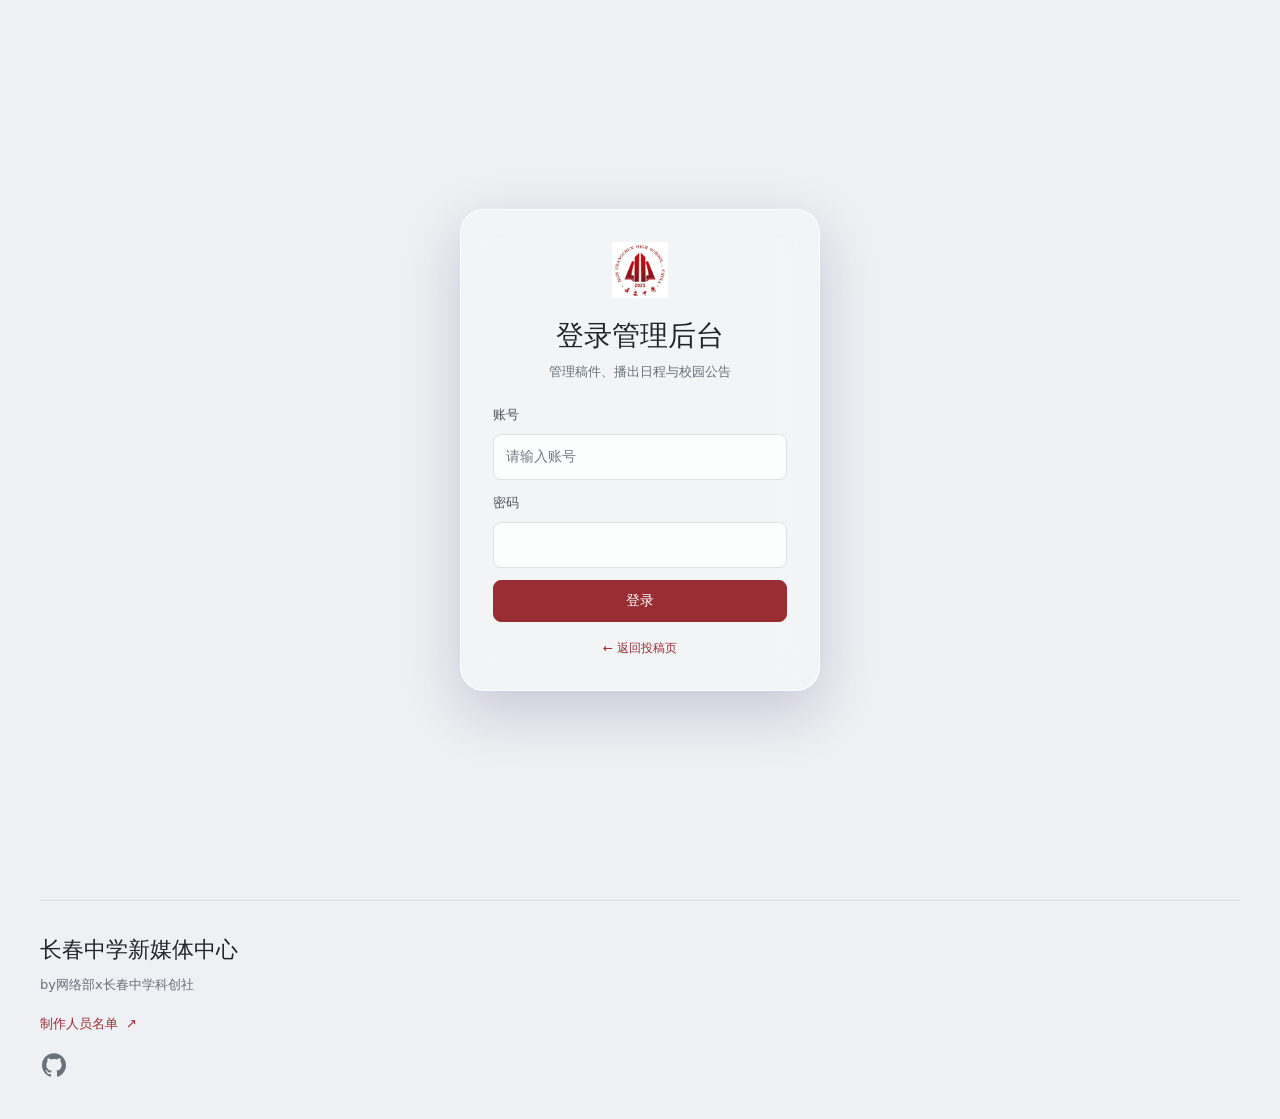
==== commit f78e9521: "细化歌曲点播并重构界面，固定公告发布账号 拆分歌名、歌手、寄语和点播理由，兼容历史稿件；统一玻璃界面并修复静态资源缓存。移除公告发布身份选择，使用当前登录账号。通过 37 项后端测试、10 项前端检查" ====
--- a/src/main/resources/static/admin.html
+++ b/src/main/resources/static/admin.html
@@ -3,7 +3,8 @@
 <head>
 <meta charset="UTF-8"><meta name="viewport" content="width=device-width, initial-scale=1"><meta name="robots" content="noindex">
 <title>新媒体中心 · 投稿管理</title>
-<link rel="icon" href="img/favicon.png"><link rel="stylesheet" href="css/style.css"><link rel="stylesheet" href="css/workspace.css">
+<link rel="icon" href="img/favicon.png"><link rel="stylesheet" href="css/style.css?v=@assets.version@"><link rel="stylesheet" href="css/workspace.css?v=@assets.version@">
+<link rel="stylesheet" href="css/glass.css?v=@assets.version@">
 </head>
 <body class="page-admin">
 <div class="login-wrap" id="loginView" hidden>
@@ -40,7 +41,7 @@
     <main class="workarea">
       <div id="workspaceError" class="workspace-error" role="alert" hidden></div>
       <section id="dashboardPanel" class="module-panel">
-        <div class="section-heading"><div><span class="eyebrow">工作概览</span><h1>控制台</h1><p>服务器运行状态与投稿数据，一目了然。</p></div><button class="btn btn-ghost" id="refreshDashboard" type="button">刷新数据</button></div>
+        <div class="section-heading"><div><span class="eyebrow">工作概览</span><h1>控制台</h1><p>查看服务状态、投稿统计和播出安排。</p></div><button class="btn btn-ghost" id="refreshDashboard" type="button">刷新数据</button></div>
         <div class="overview-stats" id="statGrid"></div>
         <div class="dashboard-grid">
           <article class="card dashboard-card"><div class="card-heading"><h2>服务器状态</h2><span class="badge" id="serverStatusBadge">连接中</span></div><dl class="server-metrics" id="serverData"><p class="empty-state">正在加载…</p></dl></article>
@@ -78,7 +79,7 @@
       </section>
 
       <section id="manuscriptPanel" class="module-panel" hidden>
-        <div class="section-heading"><div><span class="eyebrow" id="manuscriptEyebrow">编辑工作</span><h1 id="manuscriptTitle">稿件审批</h1><p id="manuscriptDescription">选择稿件，在右侧完成审批。</p></div><div class="heading-actions"><button class="btn btn-danger" id="approveAllButton" type="button">全部审核</button><button class="btn btn-ghost" id="newButton" type="button">手动登记</button></div></div>
+        <div class="section-heading"><div><span class="eyebrow" id="manuscriptEyebrow">编辑工作</span><h1 id="manuscriptTitle">稿件审批</h1><p id="manuscriptDescription">选中稿件，查看点播详情并进行审核。</p></div><div class="heading-actions"><button class="btn btn-danger" id="approveAllButton" type="button">全部审核</button><button class="btn btn-ghost" id="newButton" type="button">手动登记</button></div></div>
         <div class="approved-tabs" id="approvedTabs" role="tablist" aria-label="已审批稿件视图" hidden>
           <button class="approved-tab active" id="approvedListTab" type="button" role="tab" aria-selected="true" aria-controls="manuscriptListPanel" data-approved-view="list">已审批稿件</button>
           <button class="approved-tab" id="approvedScheduledTab" type="button" role="tab" aria-selected="false" aria-controls="manuscriptListPanel" data-approved-view="scheduled">已安排稿件</button>
@@ -86,9 +87,9 @@
         </div>
         <div class="review-grid" id="manuscriptListPanel">
           <article class="card manuscript-list">
-            <div class="list-filters"><input class="input" id="filterQ" type="search" placeholder="搜索编号、姓名或内容" aria-label="搜索稿件"><select class="select" id="filterStatus" aria-label="筛选已审批状态" hidden><option value="">全部状态</option><option>已通过</option><option>已播出</option><option>已退稿</option></select><button class="text-button" id="resetFilters" type="button">重置</button></div>
+            <div class="list-filters"><input class="input" id="filterQ" type="search" placeholder="搜索歌曲、歌手、姓名或编号" aria-label="搜索稿件"><select class="select" id="filterStatus" aria-label="筛选已审批状态" hidden><option value="">全部状态</option><option>已通过</option><option>已播出</option><option>已退稿</option></select><button class="text-button" id="resetFilters" type="button">重置</button></div>
             <div class="list-toolbar"><label><input id="selectPage" type="checkbox"> 全选本页</label><span id="listCount">正在加载…</span><div class="export-actions"><button class="text-button" data-export="csv" type="button">CSV</button><button class="text-button" data-export="xlsx" type="button">Excel</button></div></div>
-            <div class="table-scroll"><table class="data manuscript-table"><thead><tr><th class="checkbox-cell"></th><th>稿件 / 投稿人</th><th>状态</th></tr></thead><tbody id="manuscriptBody"><tr><td colspan="3" class="empty-state">正在加载稿件…</td></tr></tbody></table></div>
+            <div class="table-scroll"><table class="data manuscript-table"><thead><tr><th class="checkbox-cell"></th><th>点播 / 投稿人</th><th>状态</th></tr></thead><tbody id="manuscriptBody"><tr><td colspan="3" class="empty-state">正在加载稿件…</td></tr></tbody></table></div>
             <div class="pager"><span class="info" id="pagerInfo"></span><div class="btns" id="pagerBtns"></div></div>
           </article>
           <aside class="card operation-panel" aria-labelledby="operationHeading">
@@ -131,7 +132,6 @@
           <article class="card message-composer"><h2>发布新公告</h2><div class="operation-identity"><span>操作账号</span><strong class="operation-account"></strong></div><form id="messageForm" novalidate>
             <div class="field"><label for="messageTitle">标题<span class="req">*</span></label><input class="input" id="messageTitle" maxlength="80" placeholder="输入公告标题"></div>
             <div class="field"><label for="messageContent">公告内容<span class="req">*</span></label><textarea class="textarea" id="messageContent" maxlength="2000" placeholder="写下需要向同学们发布的消息"></textarea></div>
-            <div class="field"><label for="messagePublishAs">发布身份</label><select class="select" id="messagePublishAs"><option value="current_account">以当前账号发布</option><option value="media_center">以新媒体中心发布</option></select></div>
             <div class="publisher-line"><span>发布者</span><strong id="messagePublisher"></strong></div><button class="btn btn-primary btn-block" id="publishMessage" type="submit">发布公告</button>
           </form></article>
           <article class="card message-history"><div class="card-heading"><h2>公告历史</h2><span id="messageCount"></span></div><div id="messageHistory"><p class="empty-state">正在加载…</p></div></article>
@@ -142,7 +142,7 @@
 </div>
 
 <dialog class="workspace-dialog risk-dialog" id="confirmDialog"><form method="dialog"><span class="risk-label" id="confirmLabel">操作确认</span><h2 id="confirmTitle">确认操作</h2><p id="confirmMessage"></p><p class="confirm-actor" id="confirmActor"></p><div class="dialog-actions"><button class="btn btn-ghost" value="cancel">取消</button><button class="btn btn-danger" id="confirmAccept" value="confirm">确认操作</button></div></form></dialog>
-<dialog class="workspace-dialog" id="newDialog"><form id="newForm" novalidate><div class="card-heading"><h2>手动登记稿件</h2><button class="icon-btn" type="button" data-close="newDialog" aria-label="关闭">×</button></div><div class="operation-identity"><span>登记账号</span><strong class="operation-account"></strong></div><div class="row-2"><div class="field"><label for="newAuthor">姓名</label><input class="input" id="newAuthor" maxlength="20"></div><div class="field"><label for="newClass">班级</label><input class="input" id="newClass" maxlength="30"></div></div><div class="field"><label for="newContent">投稿内容（1–100 字）</label><textarea class="textarea" id="newContent" maxlength="100"></textarea></div><div class="field"><label for="newContact">联系方式（选填）</label><input class="input" id="newContact" maxlength="50"></div><button class="btn btn-primary btn-block" id="createManuscript" type="submit">登记稿件</button></form></dialog>
+<dialog class="workspace-dialog" id="newDialog"><form id="newForm" novalidate><div class="card-heading"><h2>手动登记点播</h2><button class="icon-btn" type="button" data-close="newDialog" aria-label="关闭">×</button></div><div class="operation-identity"><span>登记账号</span><strong class="operation-account"></strong></div><div class="row-2"><div class="field"><label for="newAuthor">姓名</label><input class="input" id="newAuthor" maxlength="20"></div><div class="field"><label for="newClass">班级</label><input class="input" id="newClass" maxlength="30"></div></div><div class="row-2"><div class="field"><label for="newSongName">点播歌曲名称<span class="req">*</span></label><input class="input" id="newSongName" maxlength="80" required></div><div class="field"><label for="newArtist">歌手<span class="req">*</span></label><input class="input" id="newArtist" maxlength="80" required></div></div><div class="field"><label for="newMessage">简短寄语<span class="opt">选填</span></label><textarea class="textarea request-textarea" id="newMessage" maxlength="100"></textarea></div><div class="field"><label for="newReason">点播理由<span class="opt">选填</span></label><textarea class="textarea request-textarea" id="newReason" maxlength="300"></textarea></div><div class="field"><label for="newContact">联系方式（选填）</label><input class="input" id="newContact" maxlength="50"></div><button class="btn btn-primary btn-block" id="createManuscript" type="submit">登记稿件</button></form></dialog>
 <dialog class="workspace-dialog" id="settingsDialog"><form id="passwordForm" novalidate><div class="card-heading"><h2>修改当前账号密码</h2><button class="icon-btn" type="button" data-close="settingsDialog" aria-label="关闭">×</button></div><div class="operation-identity"><span>操作账号</span><strong class="operation-account"></strong></div><div class="field"><label for="oldPassword">原密码</label><input class="input" id="oldPassword" type="password" autocomplete="current-password"></div><div class="field"><label for="newPassword">新密码（6–64 位）</label><input class="input" id="newPassword" type="password" autocomplete="new-password"></div><div class="field"><label for="confirmPassword">确认密码</label><input class="input" id="confirmPassword" type="password" autocomplete="new-password"></div><p class="settings-hint">修改后注销当前账号的全部登录会话，项目说明中的默认密码保持不变。</p><button class="btn btn-primary btn-block" id="changePassword" type="submit">保存密码</button></form></dialog>
 <footer class="site-credit" aria-label="网站署名">
   <strong>长春中学新媒体中心</strong>
@@ -153,6 +153,6 @@
   </a>
 </footer>
 <div class="toasts" id="toasts" aria-live="polite"></div>
-<script src="js/log-levels.js"></script>
-<script src="js/admin-workspace.js"></script>
+<script src="js/log-levels.js?v=@assets.version@"></script>
+<script src="js/admin-workspace.js?v=@assets.version@"></script>
 </body></html>
--- a/src/main/resources/static/css/glass.css
+++ b/src/main/resources/static/css/glass.css
@@ -0,0 +1,178 @@
+/* 界面审查参考 Unslop，作者 Damir Sokolovsky (@heydamir)，CC BY 4.0。
+   用户指定玻璃材质；保留校徽红与既有操作流程，将色彩集中于主要操作与点播预览。 */
+:root {
+  --glass-surface: rgba(255,255,255,.28);
+  --glass-blur: 18px;
+  --glass-border: rgba(255,255,255,.72);
+  --glass-radius: 24px;
+  --glass-shadow: 0 20px 55px rgba(71,54,120,.22);
+  --brand: #982d33;
+  --brand-dark: #7f2429;
+  --brand-soft: rgba(152,45,51,.07);
+  --ink: #20252b;
+  --ink-2: #4c535c;
+  --muted: #68717c;
+  --bg: #eef0f3;
+  --line: rgba(32,37,43,.10);
+  --line-2: rgba(32,37,43,.06);
+  --radius: 16px;
+  --radius-sm: 8px;
+}
+body { background: var(--bg); color: var(--ink); font-size: 14px; }
+h1, h2, h3, h4 { font-weight: 500; }
+button, input, select, textarea { font: inherit; }
+.input, .select { min-height: 44px; padding: 10px 12px; border-radius: 8px; border-color: rgba(32,37,43,.12); background: rgba(255,255,255,.76); color: var(--ink); }
+.textarea { padding: 12px; border-radius: 8px; border-color: rgba(32,37,43,.12); background: rgba(255,255,255,.76); color: var(--ink); }
+.input::placeholder, .textarea::placeholder { color: #737b85; }
+.input:focus, .select:focus, .textarea:focus { border-color: var(--brand); box-shadow: 0 0 0 3px rgba(152,45,51,.09); }
+.btn { border-radius: 8px; min-height: 40px; padding: 8px 16px; font-weight: 500; }
+.btn-sm { min-height: 32px; padding: 4px 12px; }
+.btn-primary { color: #fff; background: var(--brand); border-color: var(--brand); }
+.btn-ghost { background: rgba(255,255,255,.54); border-color: var(--line); }
+.btn:disabled { opacity: .55; }
+.btn, .nav-item, .input, .select, .textarea { transition: color 160ms cubic-bezier(.22,1,.36,1), background-color 160ms cubic-bezier(.22,1,.36,1), border-color 160ms cubic-bezier(.22,1,.36,1), box-shadow 160ms cubic-bezier(.22,1,.36,1); }
+.card, .overview-stat, .announcement-card { border: 1px solid var(--glass-border); border-radius: var(--glass-radius); background: var(--glass-surface); backdrop-filter: blur(var(--glass-blur)); -webkit-backdrop-filter: blur(var(--glass-blur)); box-shadow: 0 8px 24px rgba(32,37,43,.06); }
+.site-head { border-bottom: 1px solid var(--glass-border); background: rgba(255,255,255,.48); backdrop-filter: blur(var(--glass-blur)); -webkit-backdrop-filter: blur(var(--glass-blur)); }
+.head-inner { min-height: 72px; }
+.brand img { width: 40px; height: 40px; }
+.brand-text strong { font-size: 16px; font-weight: 600; }
+.brand-text em { font-style: normal; color: var(--muted); }
+.eyebrow { color: var(--muted); font-size: 12px; letter-spacing: 0; line-height: 20px; }
+.public-main { width: min(1200px, calc(100% - 64px)); padding: 40px 0 64px; }
+.public-main .page-head { display: flex; justify-content: space-between; align-items: end; gap: 24px; margin-bottom: 32px; }
+.public-main .page-head h1 { font-size: 36px; font-weight: 500; line-height: 1.3; margin: 8px 0 12px; }
+.public-main .page-head p { color: var(--ink-2); font-size: 16px; line-height: 24px; }
+.page-marker { font-size: 12px; color: var(--muted); border-left: 2px solid var(--brand); padding-left: 12px; white-space: nowrap; }
+.public-layout { grid-template-columns: minmax(0, 1.55fr) minmax(300px, 1fr); gap: 24px; }
+.form-card { padding: 28px; box-shadow: var(--glass-shadow); }
+.form-title { display: flex; align-items: center; justify-content: space-between; gap: 16px; padding-bottom: 20px; margin-bottom: 24px; border-bottom: 1px solid var(--line); }
+.form-title .form-heading { margin: 0; font-size: 20px; }
+.form-title > span { color: var(--muted); font-size: 12px; }
+.form-section { border: 0; padding: 0; margin: 0 0 24px; min-width: 0; }
+.form-section legend { padding: 0; margin-bottom: 12px; color: var(--ink-2); font-size: 13px; font-weight: 500; }
+.form-section .field { margin-bottom: 0; }
+.section-optional { margin-left: 8px; color: var(--muted); font-weight: 400; }
+.row-2 { gap: 16px; }
+.field { margin-bottom: 20px; min-width: 0; }
+.field label { margin-bottom: 8px; font-size: 13px; font-weight: 500; }
+.public-main .request-textarea, .request-textarea { min-height: 96px; resize: vertical; }
+.field-foot { gap: 8px; margin-top: 8px; font-size: 12px; line-height: 16px; color: var(--muted); }
+.counter, .page-marker, .board-count, .manuscript-meta, .operator-meta, .pager, .overview-stat strong { font-variant-numeric: tabular-nums; }
+.submit-row { margin-top: 24px; padding-top: 20px; border-top: 1px solid var(--line); gap: 16px; }
+.submit-row .btn { min-height: 44px; padding-inline: 24px; }
+.form-tip { color: var(--muted); font-size: 12px; }
+.request-preview { display: flex; align-items: center; gap: 20px; padding: 24px; margin-bottom: 32px; }
+.record-disc { width: 80px; height: 80px; flex: 0 0 80px; border-radius: 50%; display: grid; place-items: center; position: relative; background: repeating-radial-gradient(circle, #25292e 0 3px, #32373d 3px 4px); border: 1px solid #171b20; box-shadow: 0 4px 12px rgba(0,0,0,.12); }
+.record-disc span { display: grid; place-items: center; width: 32px; height: 32px; border-radius: 50%; background: var(--brand); color: #fff; font-size: 10px; }
+.record-disc::after { content: ''; position: absolute; width: 4px; height: 4px; border-radius: 50%; background: #edeef0; }
+.preview-copy { min-width: 0; }
+.preview-copy h2 { font-size: 22px; margin: 4px 0 8px; overflow-wrap: anywhere; line-height: 1.4; }
+.preview-copy > p { color: var(--ink-2); font-size: 14px; overflow-wrap: anywhere; }
+.board-heading { margin-bottom: 16px; }
+.board-heading h2 { font-size: 22px; }
+.board-count { background: transparent; border-radius: 0; padding: 0; font-size: 12px; }
+.announcement-card { padding: 24px; }
+.announcement-card h3 { font-size: 18px; margin: 0 0 12px; }
+.announcement-meta, .announcement-content { font-size: 13px; color: var(--ink-2); }
+.empty-state { font-size: 13px; line-height: 20px; padding: 32px 16px; color: var(--muted); }
+.announcement-feed .empty-state { text-align: left; border-top: 1px solid var(--line); padding: 24px 0; }
+.success-mark { width: 48px; height: 48px; border-radius: 16px; background: rgba(47,125,79,.08); display: grid; place-items: center; color: #2f7d4f; margin: 0 auto 20px; }
+.success p { color: var(--ink-2); line-height: 24px; }
+.success h3 { font-size: 24px; }
+.site-credit { width: min(1200px, calc(100% - 64px)); padding: 32px 0 40px; border-top-color: var(--line); }
+.site-credit strong { font-size: 22px; font-weight: 500; }
+.site-credit p { margin: 8px 0 16px; }
+.site-credit .github-link { color: var(--muted); }
+.page-admin { background: #eef0f3; }
+.sidebar { width: 240px; padding: 24px 16px; background: #252a30; }
+.sidebar-brand { padding: 0 8px 28px; gap: 12px; }
+.sidebar-brand strong { font-weight: 500; }
+.sidebar-caption { margin-bottom: 8px; padding: 0 12px; font-size: 12px; letter-spacing: 0; }
+.sidebar-nav { gap: 4px; }
+.nav-item { min-height: 36px; padding: 8px 12px; border: 1px solid transparent; border-radius: 8px; font-size: 13px; gap: 12px; }
+.nav-item.active { background: rgba(255,255,255,.07); border-color: rgba(255,255,255,.10); box-shadow: inset 2px 0 var(--brand); color: #fff; }
+.nav-number { opacity: .75; font-size: 12px; }
+.workspace-main { margin-left: 240px; }
+.page-admin:has(#dashView:not([hidden])) > .site-credit { margin-left: 240px; padding: 32px; }
+.workspace-topbar { min-height: 64px; height: auto; padding: 12px 32px; background: rgba(255,255,255,.54); border-bottom: 1px solid var(--glass-border); backdrop-filter: blur(var(--glass-blur)); -webkit-backdrop-filter: blur(var(--glass-blur)); }
+.workarea { padding: 32px; }
+.section-heading { margin-bottom: 24px; }
+.section-heading h1 { font-size: 32px; font-weight: 500; }
+.section-heading p { font-size: 13px; color: var(--ink-2); margin-top: 8px; }
+.overview-stats { gap: 16px; margin-bottom: 24px; }
+.overview-stat { padding: 24px; }
+.overview-stat p, .overview-stat small { color: var(--muted); font-size: 12px; }
+.overview-stat strong { font-size: 32px; font-weight: 500; }
+.dashboard-grid { grid-template-columns: minmax(0, .8fr) minmax(0, 1.2fr); gap: 24px; }
+.dashboard-card { padding: 24px; }
+.card-heading { margin-bottom: 20px; }
+.card-heading h2 { font-size: 18px; font-weight: 500; }
+.card-heading > span { font-size: 12px; color: var(--muted); }
+.server-metrics { gap: 20px; }
+.server-metrics dt { color: var(--muted); font-size: 12px; }
+.weekly-chart { height: 240px; padding-top: 24px; gap: 12px; }
+.week-bar { font-size: 12px; color: var(--muted); }
+.week-bar i { background: #b3bbc5; width: 64%; border-radius: 4px 4px 0 0; }
+.week-bar.current i { background: var(--brand); }
+.week-bar b { color: var(--ink-2); }
+.review-grid { grid-template-columns: minmax(0, 1fr) 340px; gap: 24px; }
+.list-filters, .list-toolbar { padding: 20px; }
+.list-toolbar, .pager, .manuscript-meta, .operator-meta { font-size: 12px; line-height: 20px; color: var(--muted); }
+.manuscript-table th { color: var(--ink-2); font-size: 12px; }
+.manuscript-table .manuscript-copy { font-size: 16px; line-height: 24px; font-weight: 500; }
+.song-artist { color: var(--ink-2); font-size: 13px; line-height: 20px; margin: 4px 0 8px; overflow-wrap: anywhere; }
+.request-snippet { color: var(--muted); font-size: 12px; line-height: 20px; margin-top: 8px; display: -webkit-box; -webkit-line-clamp: 2; -webkit-box-orient: vertical; overflow: hidden; }
+.operation-panel { padding: 24px; }
+.operation-identity { padding: 12px; border-radius: 8px; background: rgba(255,255,255,.55); border-color: var(--line); }
+.operation-identity span, .selected-chip { color: var(--muted); font-size: 12px; }
+.selected-details { padding: 16px; border-radius: 12px; background: rgba(255,255,255,.48); }
+.selected-details h3 { font-size: 18px; line-height: 26px; overflow-wrap: anywhere; }
+.selected-details small { font-size: 12px; color: var(--muted); line-height: 20px; }
+.request-note { margin: 12px 0; }
+.request-note > span { display: block; font-size: 12px; color: var(--muted); margin-bottom: 4px; }
+.request-note > p { white-space: pre-wrap; color: var(--ink-2); font-size: 13px; line-height: 22px; overflow-wrap: anywhere; }
+.day-manuscript h3.day-manuscript-content { font-size: 17px; line-height: 24px; }
+.badge { font-size: 12px; border-radius: 6px; padding: 4px 8px; line-height: 16px; }
+.audit-card, .developer-card, .message-composer, .message-history { padding: 24px; }
+.audit-entry-heading time, .audit-entry > span { font-size: 12px; }
+.workspace-dialog { border-radius: var(--glass-radius); padding: 24px; border-color: var(--glass-border); background: #f5f6f8; }
+.workspace-dialog::backdrop { background: rgba(32,37,43,.44); }
+.login-card { border-radius: var(--glass-radius); padding: 32px; border: 1px solid var(--glass-border); background: var(--glass-surface); backdrop-filter: blur(var(--glass-blur)); -webkit-backdrop-filter: blur(var(--glass-blur)); box-shadow: var(--glass-shadow); }
+.login-card h1 { font-size: 28px; font-weight: 500; }
+.credits-card { padding: 24px; }
+.credits-main h1 { font-weight: 500; }
+@supports not ((backdrop-filter: blur(1px)) or (-webkit-backdrop-filter: blur(1px))) { .card, .overview-stat, .announcement-card, .login-card { background: #f7f8fa; } }
+@media (max-width: 1180px) { .workarea { padding: 24px; } .review-grid { grid-template-columns: minmax(0, 1fr) 300px; gap: 16px; } .operation-panel { padding: 20px; } }
+@media (max-width: 980px) { .sidebar { width: 200px; } .workspace-main, .page-admin:has(#dashView:not([hidden])) > .site-credit { margin-left: 200px; } .review-grid { grid-template-columns: 1fr; } }
+@media (max-width: 760px) {
+  .public-main, .site-credit { width: calc(100% - 32px); }
+  .public-main { padding: 32px 0 48px; }
+  .public-main .page-head { display: block; margin-bottom: 24px; }
+  .public-main .page-head h1 { font-size: 28px; line-height: 1.35; }
+  .public-main .page-head p { font-size: 14px; line-height: 22px; }
+  .page-marker { display: none; }
+  .public-layout { grid-template-columns: 1fr; gap: 32px; }
+  .form-card { padding: 20px; }
+  .form-title { display: block; margin-bottom: 24px; }
+  .form-title > span { display: block; margin-top: 8px; }
+  .form-section .row-2 { grid-template-columns: 1fr; gap: 16px; }
+  .form-section { margin-bottom: 24px; }
+  .submit-row { flex-direction: column; align-items: stretch; }
+  .submit-row .btn { width: 100%; }
+  .request-preview { padding: 20px; }
+  .announcement-card { padding: 20px; }
+  .sidebar { width: 100%; padding: 20px 16px 16px; }
+  .sidebar-nav { gap: 4px; }
+  .nav-item { min-height: 44px; padding: 8px; font-size: 12px; }
+  .workspace-main, .page-admin:has(#dashView:not([hidden])) > .site-credit { margin-left: 0; }
+  .workspace-topbar { padding: 12px 16px; backdrop-filter: none; }
+  .workarea { padding: 24px 16px 40px; }
+  .section-heading h1 { font-size: 28px; }
+  .dashboard-grid { grid-template-columns: 1fr; }
+  .overview-stat, .dashboard-card, .audit-card, .developer-card, .message-composer, .message-history { padding: 20px; }
+  .overview-stat strong { font-size: 28px; }
+  .operation-panel { padding: 20px; }
+  .page-admin:has(#dashView:not([hidden])) > .site-credit { padding: 32px 16px; }
+  .credits-card { padding: 20px; }
+}
+@media (prefers-reduced-motion: reduce) { .btn, .nav-item, .input, .select, .textarea { transition: none; } }
